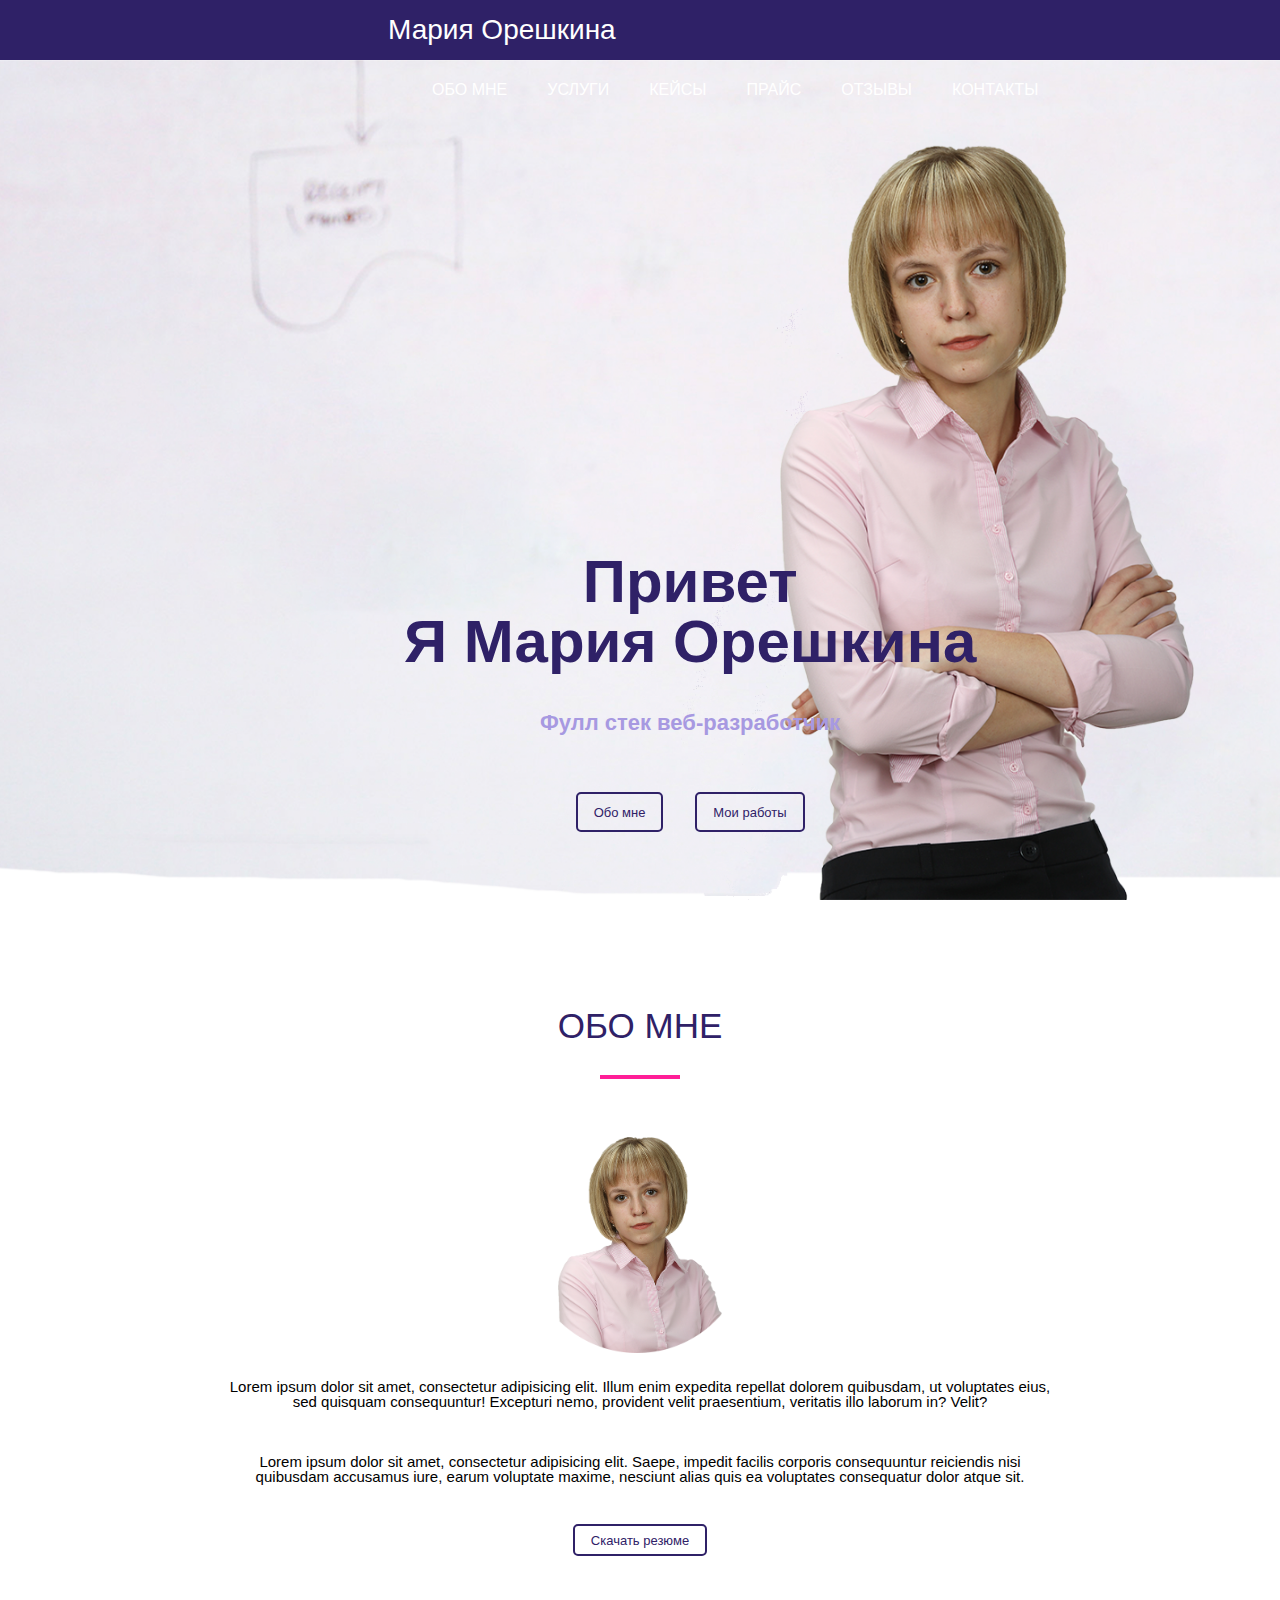
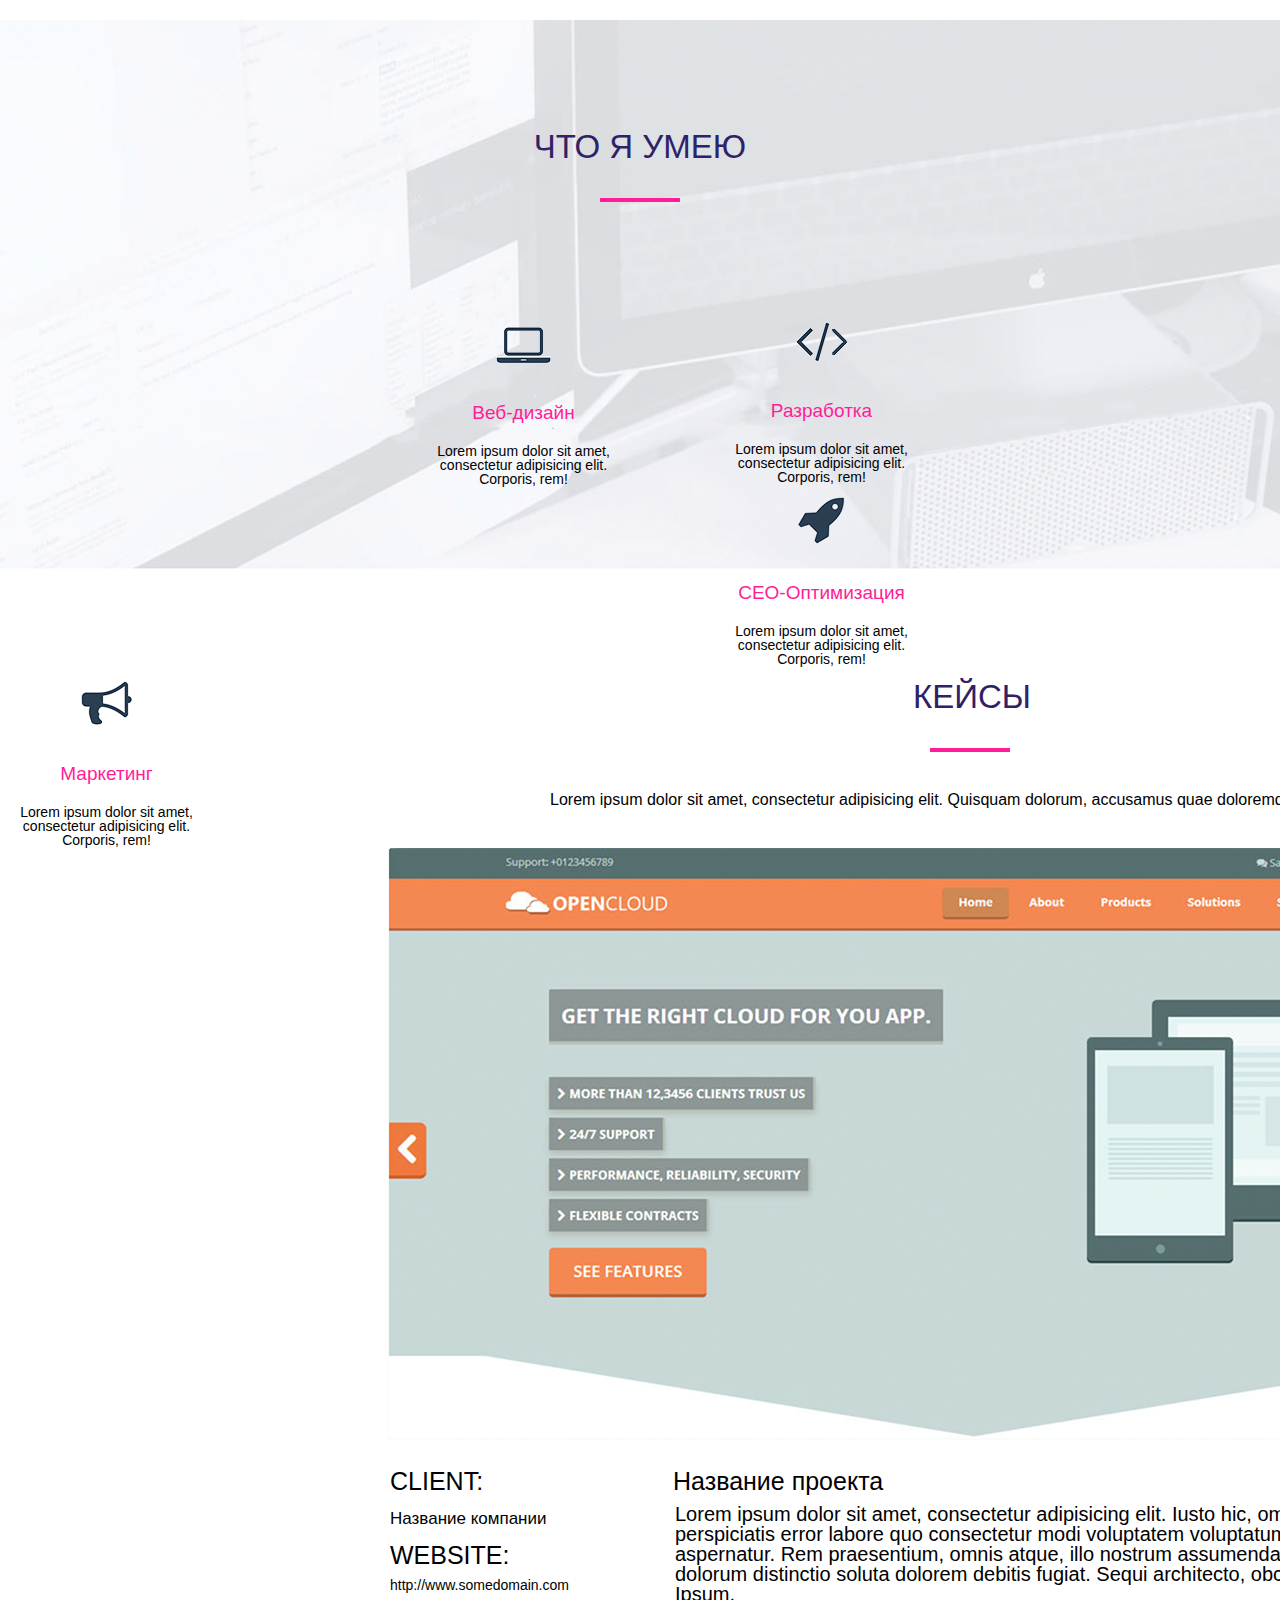
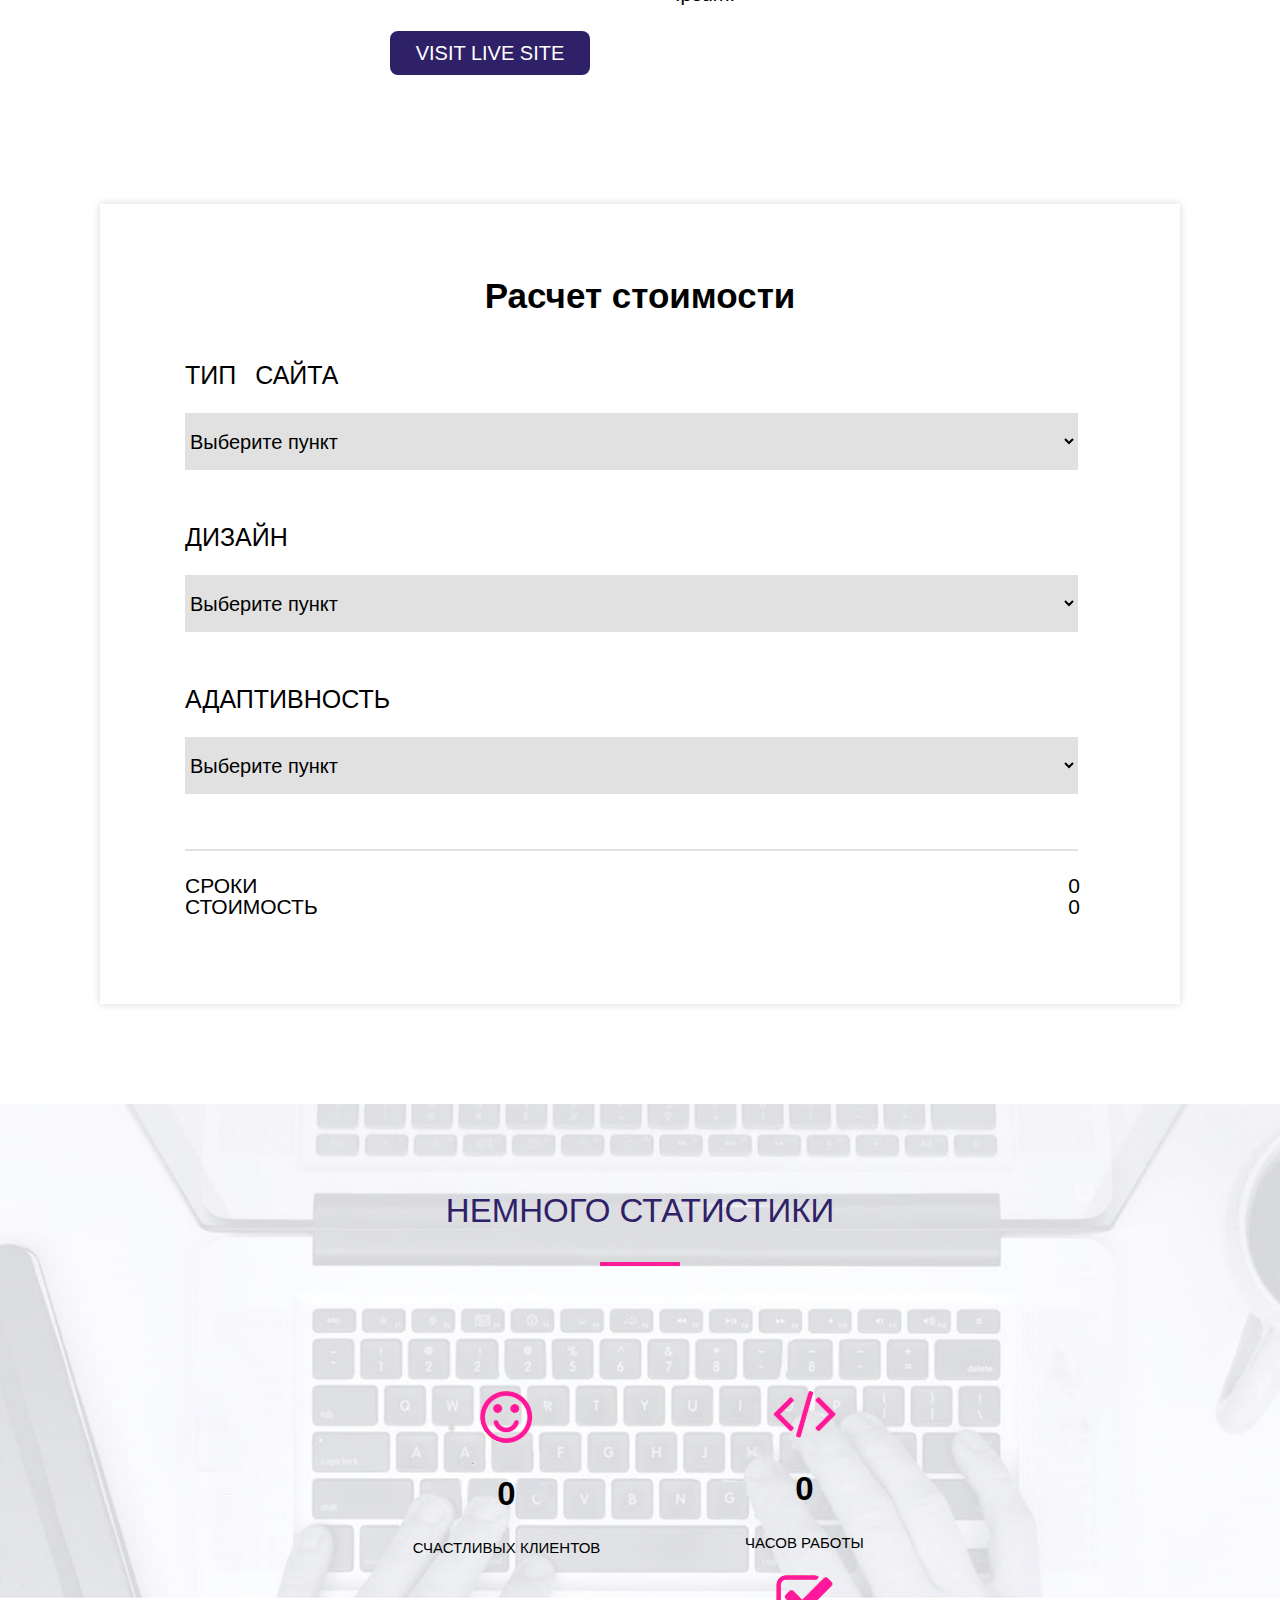
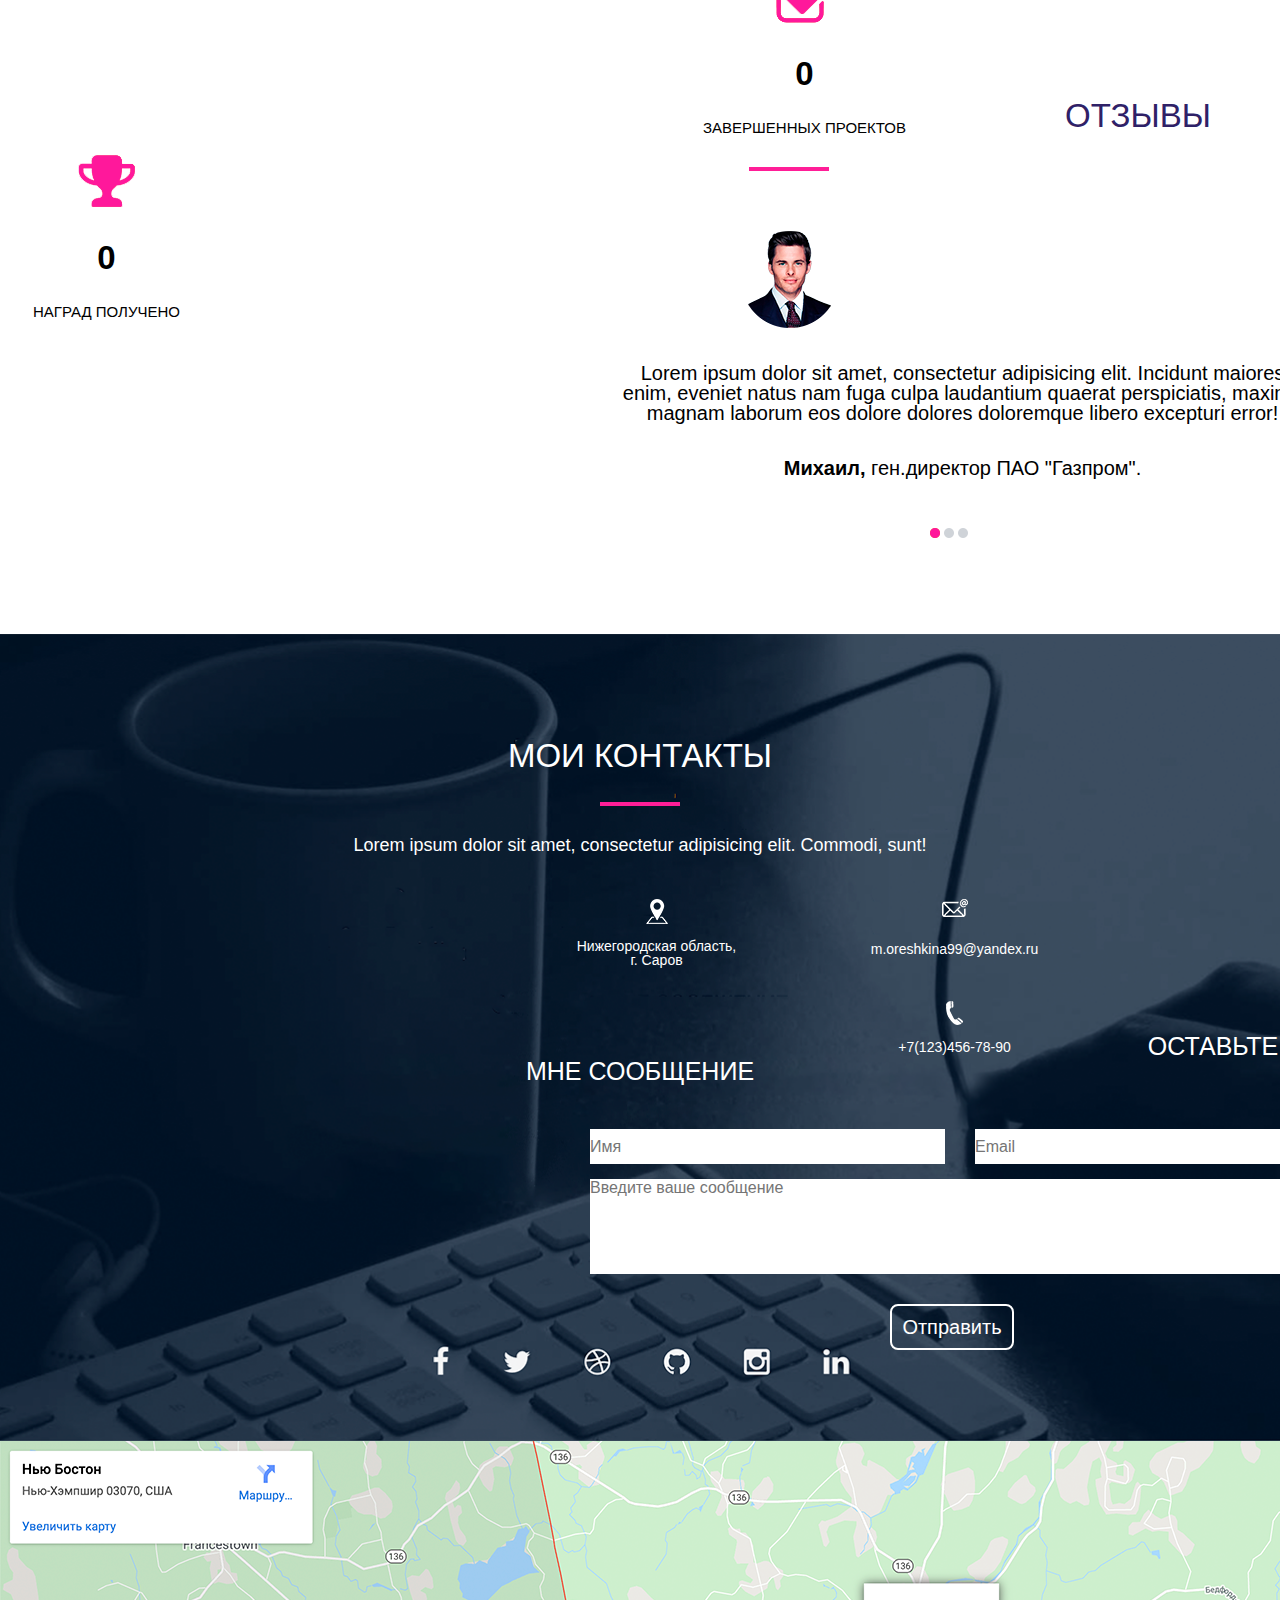
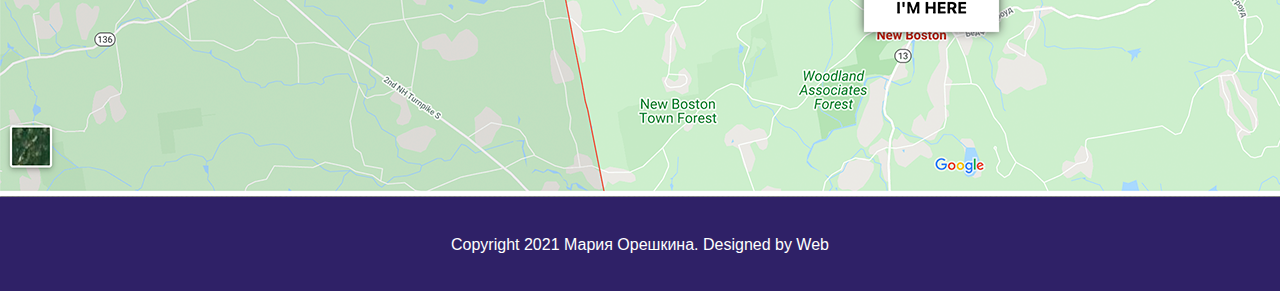
==== src/index.html @ 0e17aa83 "css готовый" ====
<!DOCTYPE html>
<html lang="en">
<head>
    <meta charset="UTF-8">
    <title>Мария Орешкина - Веб-разработчик</title>
    <link rel="stylesheet" href="css/reset.css">
    <link rel="stylesheet" href="css/style.css">
</head>

<body>
  
   <header>
      <nav>
       <div class = "logo">Мария Орешкина</div>
       <div class = "menu">
          <ul>
           <li>Обо мне</li>
           <li>Услуги</li>
           <li>Кейсы</li>
           <li>Прайс</li>
           <li>Отзывы</li>
           <li>Контакты</li>
           </ul></div>
       </nav>
   </header>
   
   <div class = "main"> <div class = "title__container">
       <h1>Привет <br>Я Мария Орешкина</h1>
       <h4>Фулл стек веб-разработчик</h4>
       <input type = "submit" value = "Обо мне">
       <input type = "submit" value = "Мои работы">
   </div></div>
   
   <div class = "about">
       <h2>Обо мне</h2>
       <hr>
       <p class = "about1">Lorem ipsum dolor sit amet, consectetur adipisicing elit. Illum enim expedita repellat dolorem quibusdam, ut voluptates eius,<br> sed quisquam consequuntur! Excepturi nemo, provident velit praesentium, veritatis illo laborum in? Velit?</p>
       
       <p class = "about2">Lorem ipsum dolor sit amet, consectetur adipisicing elit. Saepe, impedit facilis corporis consequuntur reiciendis nisi <br>quibusdam accusamus iure, earum voluptate maxime, nesciunt alias quis ea voluptates consequatur dolor atque sit.</p>
       
       <input type = "submit" value="Скачать резюме">
   </div>
   
   <div class = "skills">
      <h2>Что я умею</h2>
      <hr>
      
      <div class = "web">
          <img src="../src/img/laptop.png" alt="">
          <h4>Веб-дизайн</h4>
          <p>Lorem ipsum dolor sit amet, consectetur adipisicing elit. Corporis, rem!</p>
      </div>
      
      <div  class = "develop">
          <img src="../src/img/znak.png" alt="">
          <h4>Разработка</h4>
          <p>Lorem ipsum dolor sit amet, consectetur adipisicing elit. Corporis, rem!</p>
      </div>
      
      <div class = "CEO">
          <img src="../src/img/raketa.png" alt="">
          <h4>СЕО-Оптимизация</h4>
          <p>Lorem ipsum dolor sit amet, consectetur adipisicing elit. Corporis, rem!</p>
      </div>
      
      <div class = "Market">
          <img src="../src/img/marketing.png" alt="">
          <h4>Маркетинг</h4>
          <p>Lorem ipsum dolor sit amet, consectetur adipisicing elit. Corporis, rem!</p>
      </div>
      
   </div>   

   <div class = "case">
     
      <div class = "case_container">
           <h2>Кейсы</h2>
           <hr>
           <p>Lorem ipsum dolor sit amet, consectetur adipisicing elit. Quisquam dolorum, accusamus quae doloremque ipsum laborum!</p>
           <img src="../src/img/site.png" alt="">
       </div>
       
       <div class = "description_left">
           <h3 id="client">Client:</h3>
           <p id="name_company">Название компании </p>

           <h3 id = "website">Website:</h3>
           <a href="">http://www.somedomain.com</a><br>

           <input type = "submit" value = "VISIT LIVE SITE">
      </div>
          
        <div class = "description_right">
           <h3>Название проекта</h3>
           <p>Lorem ipsum dolor sit amet, consectetur adipisicing elit. Iusto hic, omnis id debitis eveniet perspiciatis error labore quo consectetur modi voluptatem voluptatum animi, at, itaque assumenda aspernatur. Rem praesentium, omnis atque, illo nostrum assumenda nam autem, est perferendis dolorum distinctio soluta dolorem debitis fugiat. Sequi architecto, obcaecati repudiandae tenetur? Ipsum.</p>
       </div>
   </div>


     <div class = "price">
       <h2>Расчет стоимости</h2>
       
       <div>
           <h4 id = "type">Тип сайта</h4>
           <select name = "type_of_site">
               <option value = "Option1">Выберите пункт</option>
               <option value = "Option2">Сайт-визитка</option>
               <option value = "Option3">Корпоративный сайт</option>
               <option value = "Option4">Интернет-магазин</option>
           </select>
       </div>
       
       <div>
           <h4 id = "design">Дизайн</h4>
           <select name = "design">
               <option value = "Option1">Выберите пункт</option>
               <option value = "Option2">Шаблонный</option>
               <option value = "Option3">Уникальный</option>
               <option value = "Option4">WOW-Дизайн</option>
           </select>
       </div>
       
       <div>
           <h4 id = "adapt">Адаптивность</h4>
           <select name = "adaptability">
               <option value = "Option1">Выберите пункт</option>
               <option value = "Option2">Только ПК</option>
               <option value = "Option3">Только мобильный сайт</option>
               <option value = "Option4">ПК + Мобильный</option>
           </select>
       </div>
       
       <hr>
       
       <div class = "price_info">
           <div class = "info">
                <h4>Сроки</h4>
                <h4>Стоимость</h4>
            </div>
            
            <div class = "digit">
                <p>0</p>
                <p>0</p>
            </div>
            
       </div>
   </div>
   
   <div class = "statistics">
       <h2>Немного статистики</h2>
       <hr>
       
       <div class = "num_clients">
            <img src="../src/img/smile.png" alt="">
           <h3>0</h3>
           <p>счастливых клиентов</p>
       </div>
       
       <div>
            <img src="../src/img/braces.png" alt="">
           <h3>0</h3>
           <p>часов работы</p>
       </div>
       
       <div>
            <img src="../src/img/tick.png" alt="">
           <h3>0</h3>
           <p> завершенных проектов</p>
       </div>
       
       <div class = "num_prizes">
            <img src="../src/img/cup.png" alt="">
           <h3>0</h3>
           <p>наград получено</p>
       </div>
   </div>
   
   <div class = "feedback">
      <div class = "feedback_container">
           <h2>Отзывы</h2>
           <hr>
           <img src="../src/img/man.png" alt="">
       </div>
       
       <p id = "feedback_text">Lorem ipsum dolor sit amet, consectetur adipisicing elit. Incidunt maiores enim, eveniet natus nam fuga culpa laudantium quaerat perspiciatis, maxime magnam laborum eos dolore dolores doloremque libero excepturi error! </p>
       
       <p id = "feedback_author"><b>Михаил, </b> ген.директор ПАО "Газпром".</p>
       
       <div class = "points">
           <img src="../src/img/point1.png" alt="">
           <img src="../src/img/point2.png" alt="">
           <img src="../src/img/point2.png" alt="">
       </div>
   </div>
   
   <div class = "my_contact">
      <div class = "contact_container">
           <h2>Мои контакты</h2>
           <hr>
           <p>Lorem ipsum dolor sit amet, consectetur adipisicing elit. Commodi, sunt!</p>
       </div>
       
       <div class = "contact_info">
           <div class = "place">
              <img src="../src/img/here.png" alt="">
               <p>Нижегородская область, <br> г. Саров</p>
           </div>

           <div class = "mail">
               <img src="../src/img/mail.png" alt=""><br>
               <a href="">m.oreshkina99@yandex.ru</a>
           </div>

           <div class = "phone">
              <img src="../src/img/phone.png" alt="">
               <p>+7(123)456-78-90</p>
            </div>
       </div>
       
       <div class = "text_to_me">
           <h4>Оставьте мне сообщение</h4>
           
           <div class = "input_text">
               <input type = "text" id = "input_name" placeholder = "Имя" >
               <input type = "text" id = "input_email" placeholder = "Email" ><br>
               <textarea name = "text" id = "input_sms" placeholder = "Введите ваше сообщение" ></textarea><br>
           </div>
           
           <input type = "submit"  id = "button" value = "Отправить">
       </div>
       
   </div>
   
   <div class = "map">
       <img src="../src/img/map.png" alt="">
   </div>
   
   
   <div class = "footer">
        <p>Copyright 2021 Мария Орешкина. Designed by Web</p>
   </div>
</body>
</html>
---- src/css/style.css ----
body{
    font-family: Arial, sans-serif;
}

nav{
    width: 100%;
    height: 60px;
    background: #2f2167;
}

.logo{
    color: white;
    font-size: 28px;
    line-height: 60px;
    padding-left: 388px;
    float: left;
}

.menu{
    float: left;
    padding-left: 432px;
}

.menu li{
    float: left;
    line-height: 60px;
    color: white;
    margin-right: 40px;
    font-size: 16px;
    text-transform: uppercase;
}

.main{
    width: 100%;
    height: calc(100% - 60px);
    background: url(../img/foto.png) 90% 100%/auto 90% no-repeat, url(../img/background.png) center/cover no-repeat;
}

.title__container{
    float: left;
    margin: 432px 0px 0px  404px;
    color: #2f2167;
    text-align: center;
}

.title__container>h1{
    font-size: 60px;
    font-weight: bold;
}

.title__container>h4{
    margin-top: 40px;
    font-size: 22px;
    color: #a799e1;
    font-weight: bold;
}

.title__container input{
    height: 40px;
    text-align: center;
    border: 2px solid #2f2167;
    background: none;
    border-radius: 5px;
    color:#2f2167;
    font-size: 13px;
    padding: 0px 16px;
    margin: 58px 14px 0px 14px;
    
}

.about{
    height: 720px;
    text-align: center;
    background: url(../img/foto1.png) 50% 47%/auto 30% no-repeat;
}

.about>h2{
    font-size: 35px;
    text-align: center;
    text-transform: uppercase;
    padding: 108px 0px 32px 0px;
    color: #2f2167;
}

.about hr{
    height: 4px;
    border: none;
    background: #ff1e97;
    width: 80px;
    margin: 0px auto 100px;
}

.about1{
    font-size: 15px;
    padding-top: 200px;
}

.about2{
    font-size: 15px;
    padding-top: 45px;
}

.about input{
    margin: 40px;
    height: 32px;
    text-align: center;
    border: 2px solid ;
    background: none;
    border-radius: 5px;
    color:#2f2167;
    font-size: 13px;
    padding: 0px 16px;
}

.skills{
    background: url(../img/background2.png) center/cover no-repeat;
    height: 550px;
    padding-bottom: 96px;
}

.skills h2{
    text-align: center;
    width: 214px;
    font-size: 33px;
    margin: 0px auto 30px;
    padding-top: 110px;
    padding-bottom: 5px;
    text-transform: uppercase;
    color: #2f2167;
}

.skills hr{
    height: 4px;
    border: none;
    background: #ff1e97;
    width: 80px;
    margin: 0 auto 100px;
}

.skills>div{
    float: left;
    width: 213px;
    text-align: center;
    padding-top: 25px;
    margin-right: 85px;
}

.web{
    margin-left: 417px;
}

.develop{
    margin-top: -5px;
}

.CEO{
    margin-top: -12px;
}

.Market{
    margin-top: -10px;
}

.skills>div>h4{
    font-size: 19px;
    color: #ff1e97;
    margin-top: 39px;
}

.skills>div>p{
    font-size: 14px;
    color: #000;
    margin-top: 22px;
}

.case{
    padding-top: 110px;
    padding-bottom: 200px;
    width: 1570px;
}

.case_container h2{
    font-size: 33px;
    color: #2f2167;
    margin: 0px 0px 30px 913px;
    padding-bottom: 5px;
    text-transform: uppercase;
}

.case_container hr{
    height: 4px;
    border: none;
    background: #ff1e97;
    width: 80px;
    margin: 0 0px 40px 930px;
}

.case_container p{
    margin: 0 0px 40px 550px;
    font-size: 16px;
    margin-bottom: 40px;
}

.case_container img{
    margin-bottom: 40px;
}

.description_left{
    width: 200px;
    float: left;
    margin-right: 82px;
    margin-left: 390px;
    margin-top: -250px;
}

.description_left h3{
    font-size: 25px;
    text-transform: uppercase;
}

.description_left p{
    font-size: 17px;
    margin: 16px 0px;
}

.description_left input{
    margin-top: 25px;
    display: block;
    width: 100%;
    background: #2f2167;
    height: 44px;
    line-height: 44px;
    text-align: center;
    color: white;
    font-size: 20px;
    border-radius: 8px;
}

.description_left a{
    display: block;
    margin-top: 10px;
}

.description_right h3{
    font-size: 25px;
    margin-bottom: 10px;
    margin-top: -250px;
    margin-left: 673px;
}

.description_right p{
    font-size: 20px;
    margin-left: 675px;
}

.price{
    width: 1080px;
    height: 800px;
    padding-top: 74px;
    -webkit-box-shadow: 0px 0px 0px 0px rgba(34, 60, 80, 0.2);
    -moz-box-shadow: 0px 0px 8px 0px rgba(34, 60, 80, 0.2);
    box-shadow: 0px 0px 8px 0px rgba(34, 60, 80, 0.2);
    margin: 0 auto;
}

.price h2{
    text-align: center;
    font-size: 35px;
    margin: 0 auto 50px;
    font-weight: 700;
}

.price div{
    margin-left: 85px;
    font-size: 25px;
    text-transform: uppercase;
    margin-bottom: 15px;
}

.price > div > h4{
    font-weight: 500;
    word-spacing: 12px;
}

.price div > select{
    width: 893px;
    border: 1px solid #e1e1e1;
    background: #e1e1e1;
    height: 57px;
    text-align: left;
    margin-top: 25px;
    margin-bottom: 40px;
    font-size: 20px;
}

.price hr{
    height: 2px;
    border: none;
    background: #e1e1e1;
    width: 893px;
    margin: 0px 0px 24px 85px;
}

.price_info>div{
    float: left;
}

.price_info .info{
    margin-left: 0px;
    font-size: 21px;
}

.price_info .digit{
    float: right;
    margin-right: 100px;
    font-size: 21px;
}

.statistics{
    margin-top: 100px;
    background: url(../img/background_stat.png) center/cover no-repeat;
    padding-bottom: 96px;
    height: 495px;
}

.statistics h2{
    text-align: center;
    color: #2f2167;
    font-size: 33px;
    padding-top: 90px;
    padding-bottom: 35px;
    text-transform: uppercase;
}

.statistics hr{
    height: 4px;
    border: none;
    background: #ff1e97;
    width: 80px;
    margin: 0 auto 100px;
}

.statistics>div{
    float: left;
    width: 213px;
    text-align: center;
    padding-top: 25px;
    margin-right: 85px;
}

.num_clients{
    margin-left: 400px;
}

.num_prizes{
    margin-top: -5px;
}

.statistics>div>h3{
    padding-top: 34px;
    font-size: 33px;
    font-weight: 700;
    padding-bottom: 30px; 
}

.statistics>div>p{
    font-size: 15px;
    text-transform: uppercase;
}

.feedback{
    padding-top: 100px;
}

.feedback_container{
    text-align: center;
}

.feedback_container h2{
    font-size: 33px;
    color: #2f2167;
    text-transform: uppercase;
    padding-bottom: 35px;
}

.feedback_container hr{
    height: 4px;
    border: none;
    background: #ff1e97;
    width: 80px;
    margin: 0px auto 60px;
}

.feedback p{
    padding-top: 35px;
    text-align: center;
    font-size: 20px;
    width: 695px;
    margin-left: 615px;
}

.points{
    padding-top: 50px;
    margin-left: 930px;
}

.my_contact{
    margin-top: 92px;
    height: 807px;
    background: url(../img/background3.png) center/cover no-repeat;
}

.contact_container{
    text-align: center;
}

.contact_container h2{
    font-size: 33px;
    text-transform: uppercase;
    color: #fff;
    padding-top: 105px;
    padding-bottom: 30px;
}

.contact_container hr{
    height: 4px;
    border: none;
    background: #ff1e97;
    width: 80px;
    margin: 0px auto 30px;
}

.contact_container p{
    color: #fff;
    font-size: 18px;
}

.contact_info>div{
    padding-top: 45px;
    float: left;
    width: 213px;
    text-align: center;
    padding-top: 45px;
    margin-right: 85px;
}

.contact_info p{
    color: #fff;
}

.contact_info a{
    color: #fff;
}

.place{
    margin-left: 550px;
}

.contact_info img{
    margin-bottom: 15px;
}

.mail a{
    display: block;
    margin-top: 10px;
}

.text_to_me h4{
    margin-top: 180px;
    color: #fff;
    font-size: 25px;
    text-align: center;
    font-weight: 500;
    text-transform: uppercase;
}

.input_text{
    display: block;
    float: left;
    margin-top: 45px;
    margin-left: 590px;
}

#input_name{
    display: block;
    float: left;
    width: 355px;
    margin-right: 30px;
    height: 35px;
    font-size: 16px;
    margin-bottom: 15px;
}

#input_email{
    display: block;
    float: left;
    width: 355px;
    height: 35px;
    font-size: 16px;
    margin-bottom: 15px;
}

#input_sms{
    display: block;
    height: 95px;
    width: 740px;
    font-size: 16px;
}

#button{
    display: block;
    background: none;
    color: white;
    border: 2px solid white;
    height: 46px;
    width: 124px;
    border-radius: 8px;
    font-size: 20px;
    margin-top: 220px;
    margin-left: 890px;
}

.footer{
    background: #2f2167;
    height: 94px;
}

.footer p{
    color: #fff;
    text-align: center;
    font-size: 16px;
    padding-top: 40px;
}
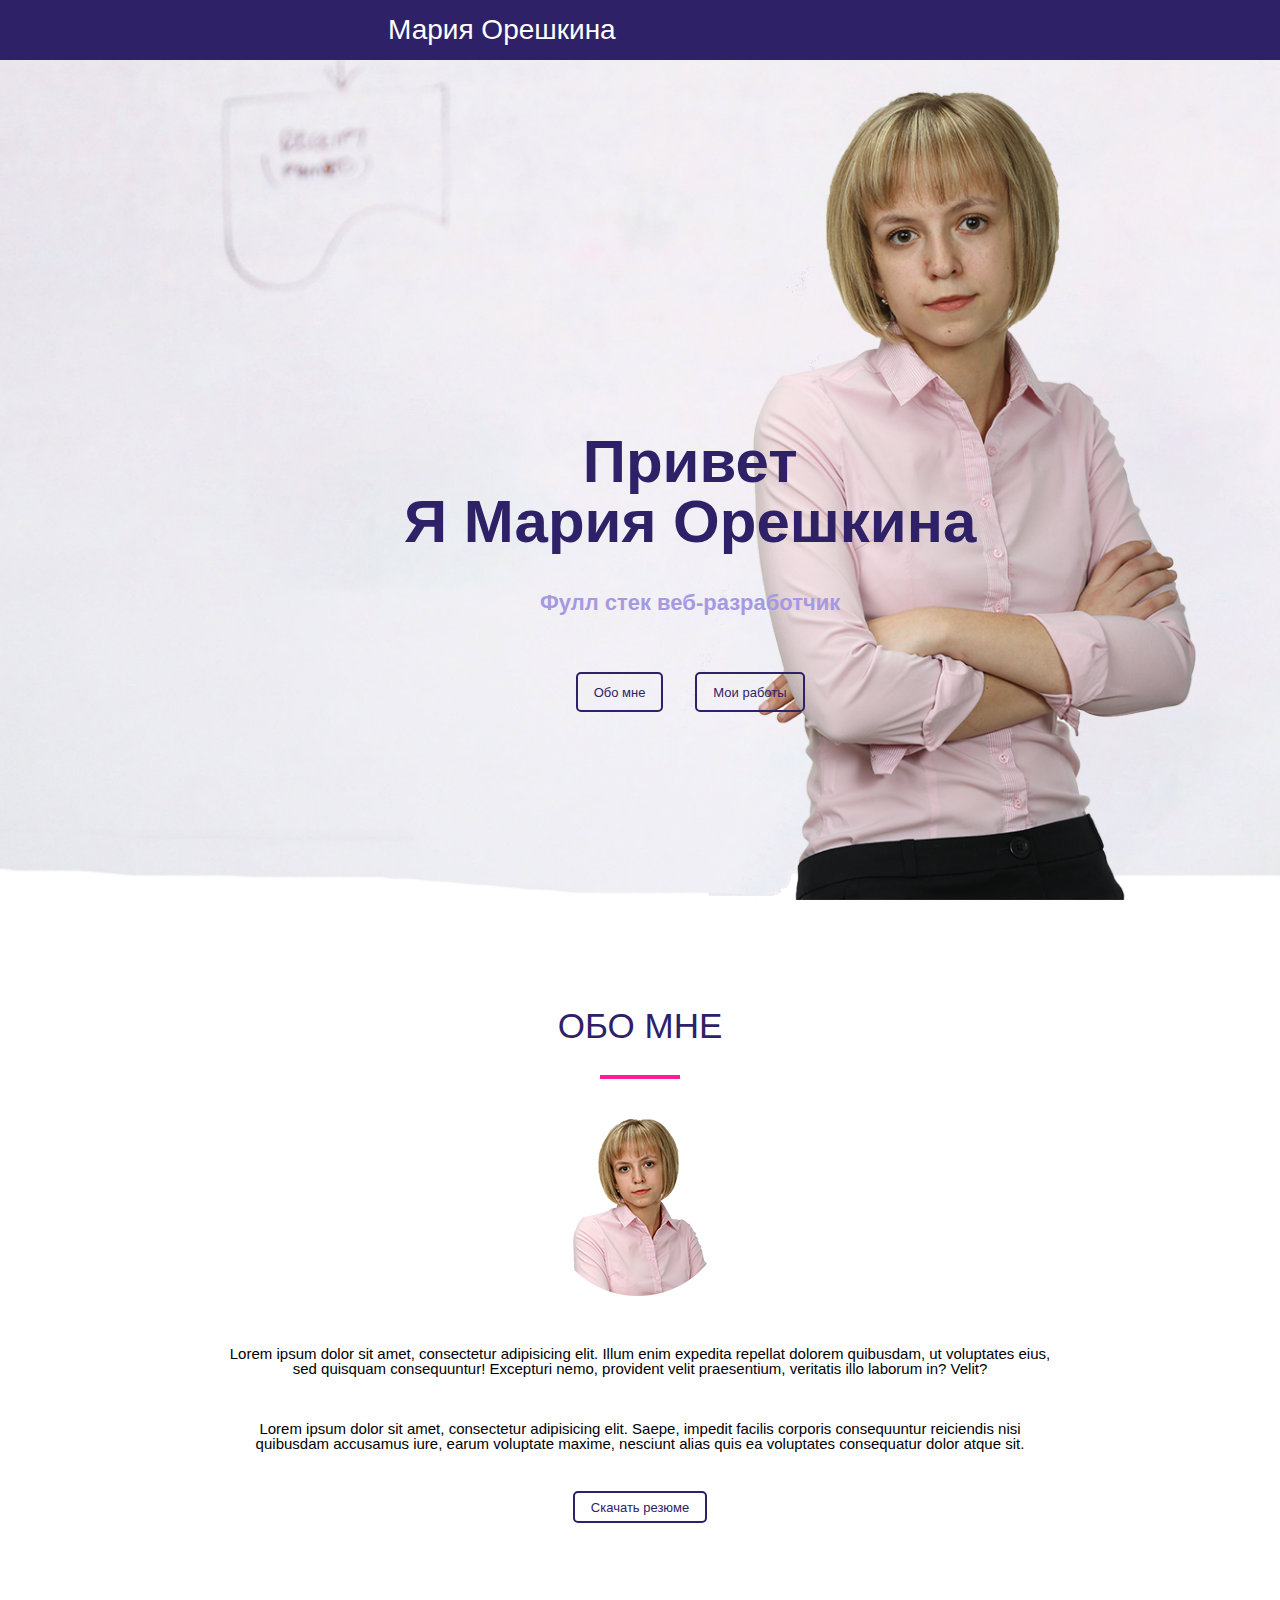
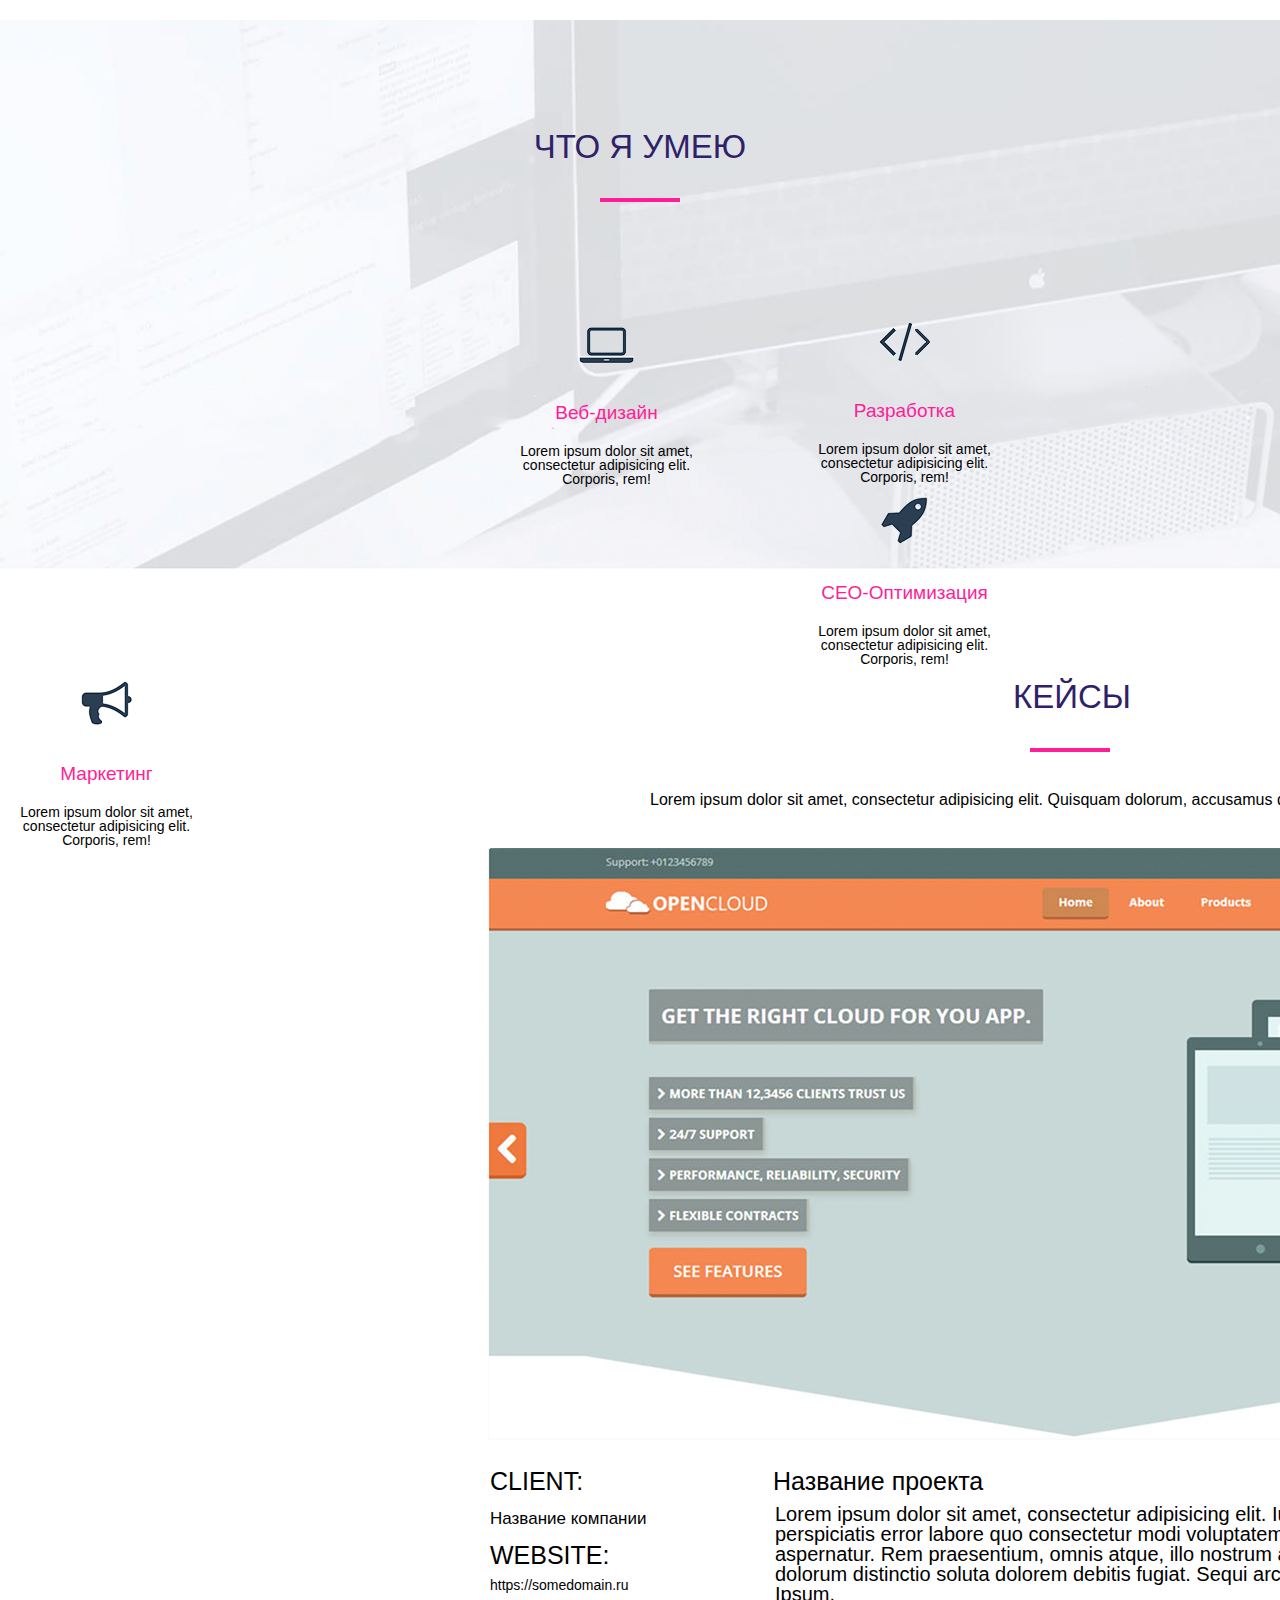
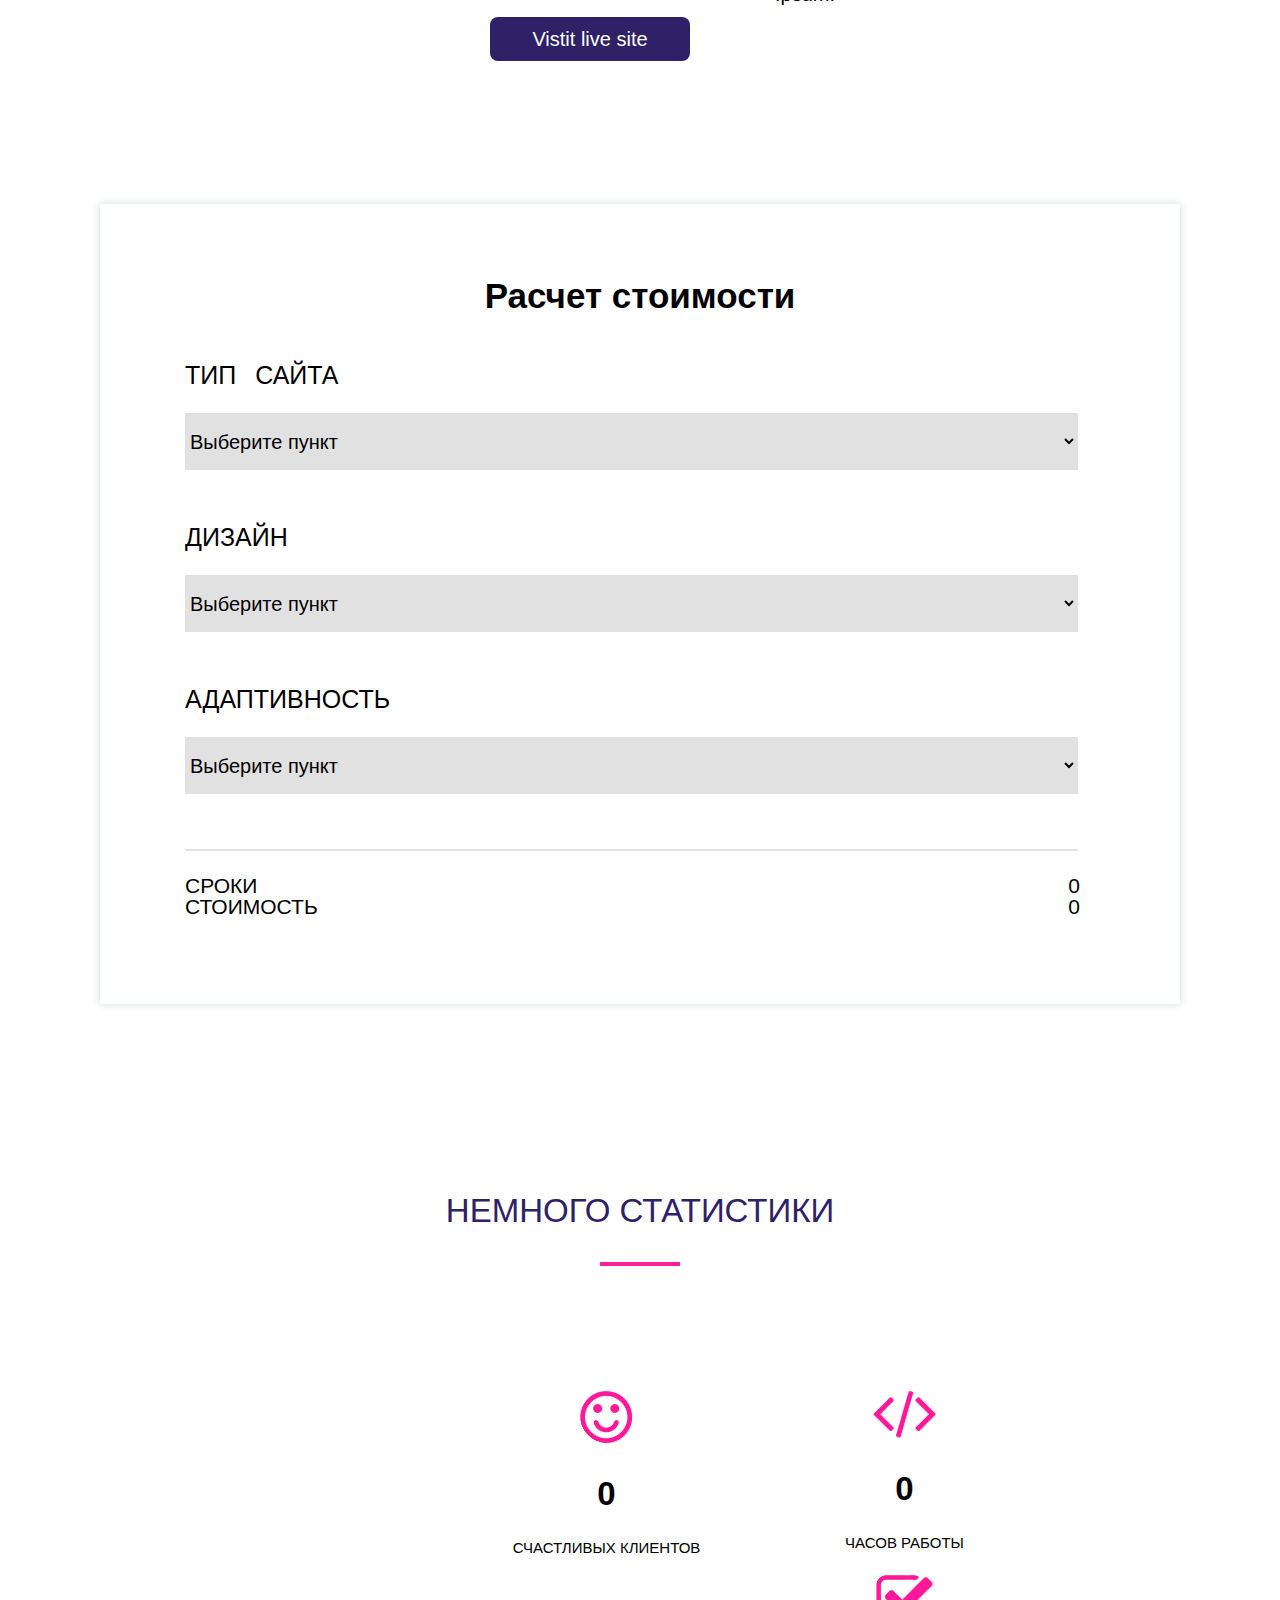
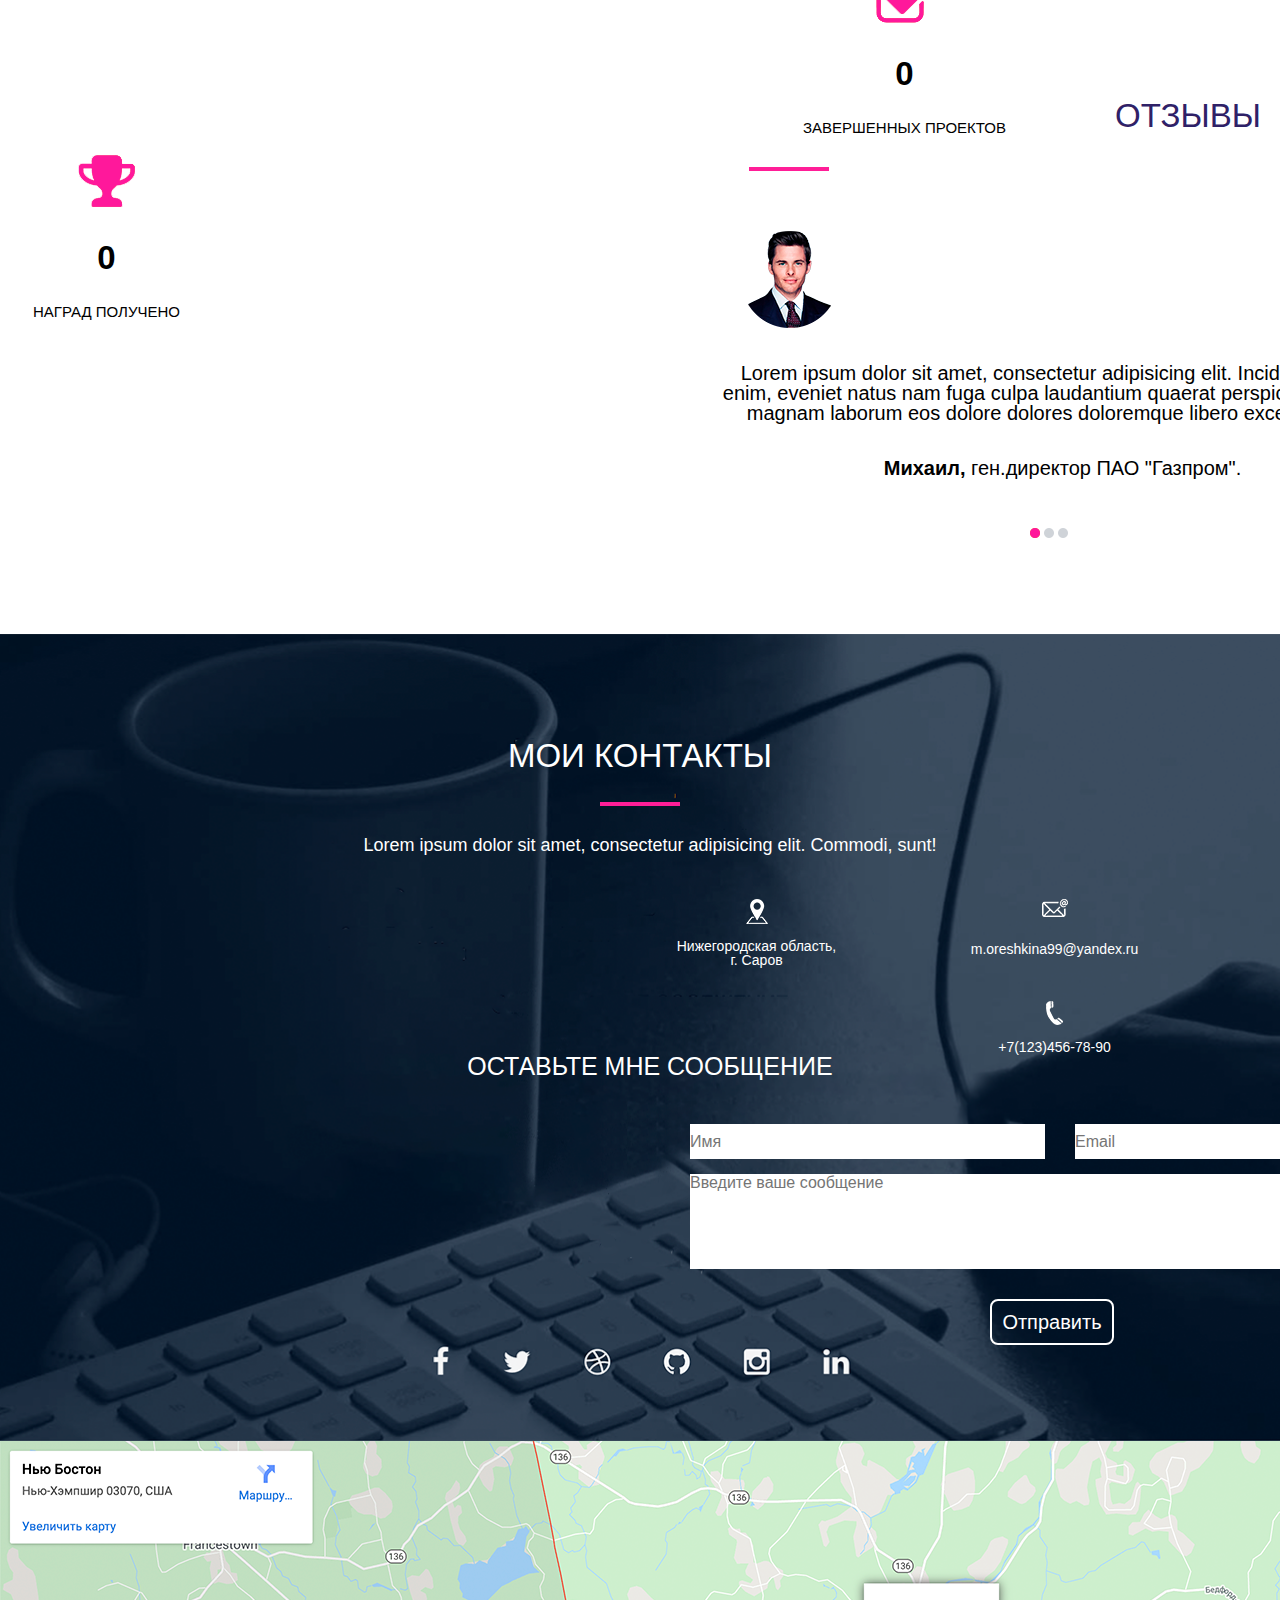
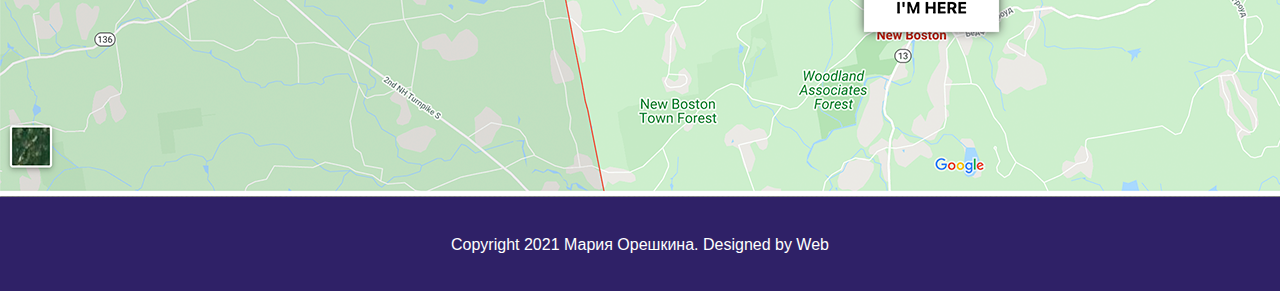
==== commit c71d1a30: "+анимация, +анимированный загрузчик" ====
--- a/src/index.html
+++ b/src/index.html
@@ -3,6 +3,7 @@
 <head>
     <meta charset="UTF-8">
     <title>Мария Орешкина - Веб-разработчик</title>
+    <link rel="stylesheet" href="css/animate.css">
     <link rel="stylesheet" href="css/reset.css">
     <link rel="stylesheet" href="css/style.css">
 </head>
@@ -14,230 +15,234 @@
        <div class = "logo">Мария Орешкина</div>
        <div class = "menu">
           <ul>
-           <li>Обо мне</li>
-           <li>Услуги</li>
-           <li>Кейсы</li>
-           <li>Прайс</li>
-           <li>Отзывы</li>
-           <li>Контакты</li>
+           <li><a href="#">Обо мне</a></li>
+           <li><a href="#">Услуги</a></li>
+           <li><a href="#">Кейсы</a></li>
+           <li><a href="#">Прайс</a></li>
+           <li><a href="#">Отзывы</a></li>
+           <li><a href="#">Контакты</a></li>
            </ul></div>
        </nav>
    </header>
    
-   <div class = "main"> <div class = "title__container">
-       <h1>Привет <br>Я Мария Орешкина</h1>
-       <h4>Фулл стек веб-разработчик</h4>
-       <input type = "submit" value = "Обо мне">
-       <input type = "submit" value = "Мои работы">
-   </div></div>
-   
-   <div class = "about">
-       <h2>Обо мне</h2>
-       <hr>
-       <p class = "about1">Lorem ipsum dolor sit amet, consectetur adipisicing elit. Illum enim expedita repellat dolorem quibusdam, ut voluptates eius,<br> sed quisquam consequuntur! Excepturi nemo, provident velit praesentium, veritatis illo laborum in? Velit?</p>
-       
-       <p class = "about2">Lorem ipsum dolor sit amet, consectetur adipisicing elit. Saepe, impedit facilis corporis consequuntur reiciendis nisi <br>quibusdam accusamus iure, earum voluptate maxime, nesciunt alias quis ea voluptates consequatur dolor atque sit.</p>
-       
-       <input type = "submit" value="Скачать резюме">
-   </div>
-   
-   <div class = "skills">
-      <h2>Что я умею</h2>
-      <hr>
-      
-      <div class = "web">
-          <img src="../src/img/laptop.png" alt="">
-          <h4>Веб-дизайн</h4>
-          <p>Lorem ipsum dolor sit amet, consectetur adipisicing elit. Corporis, rem!</p>
-      </div>
-      
-      <div  class = "develop">
-          <img src="../src/img/znak.png" alt="">
-          <h4>Разработка</h4>
-          <p>Lorem ipsum dolor sit amet, consectetur adipisicing elit. Corporis, rem!</p>
-      </div>
-      
-      <div class = "CEO">
-          <img src="../src/img/raketa.png" alt="">
-          <h4>СЕО-Оптимизация</h4>
-          <p>Lorem ipsum dolor sit amet, consectetur adipisicing elit. Corporis, rem!</p>
-      </div>
-      
-      <div class = "Market">
-          <img src="../src/img/marketing.png" alt="">
-          <h4>Маркетинг</h4>
-          <p>Lorem ipsum dolor sit amet, consectetur adipisicing elit. Corporis, rem!</p>
-      </div>
-      
-   </div>   
-
-   <div class = "case">
-     
-      <div class = "case_container">
-           <h2>Кейсы</h2>
+   <main>
+       <section class = "main"> 
+          <div class = "title__container">
+               <h1>Привет <br>Я Мария Орешкина</h1>
+               <h4>Фулл стек веб-разработчик</h4>
+               <input type = "button" value = "Обо мне">
+               <input type = "button" value = "Мои работы">
+          </div>
+       </section>
+
+       <section class = "about">
+           <h2>Обо мне</h2>
            <hr>
-           <p>Lorem ipsum dolor sit amet, consectetur adipisicing elit. Quisquam dolorum, accusamus quae doloremque ipsum laborum!</p>
-           <img src="../src/img/site.png" alt="">
+           <img src="../src/img/foto1.png" alt="">
+           <p class = "about1">Lorem ipsum dolor sit amet, consectetur adipisicing elit. Illum enim expedita repellat dolorem quibusdam, ut voluptates eius,<br> sed quisquam consequuntur! Excepturi nemo, provident velit praesentium, veritatis illo laborum in? Velit?</p>
+
+           <p class = "about2">Lorem ipsum dolor sit amet, consectetur adipisicing elit. Saepe, impedit facilis corporis consequuntur reiciendis nisi <br>quibusdam accusamus iure, earum voluptate maxime, nesciunt alias quis ea voluptates consequatur dolor atque sit.</p>
+
+           <input type = "submit" value="Скачать резюме">
+       </section>
+
+       <section class = "skills">
+          <h2>Что я умею</h2>
+          <hr>
+
+          <div class = "web">
+              <img src="../src/img/laptop.png" alt="">
+              <h4>Веб-дизайн</h4>
+              <p>Lorem ipsum dolor sit amet, consectetur adipisicing elit. Corporis, rem!</p>
+          </div>
+
+          <div  class = "develop">
+              <img src="../src/img/znak.png" alt="">
+              <h4>Разработка</h4>
+              <p>Lorem ipsum dolor sit amet, consectetur adipisicing elit. Corporis, rem!</p>
+          </div>
+
+          <div class = "CEO">
+              <img src="../src/img/raketa.png" alt="">
+              <h4>СЕО-Оптимизация</h4>
+              <p>Lorem ipsum dolor sit amet, consectetur adipisicing elit. Corporis, rem!</p>
+          </div>
+
+          <div class = "Market">
+              <img src="../src/img/marketing.png" alt="">
+              <h4>Маркетинг</h4>
+              <p>Lorem ipsum dolor sit amet, consectetur adipisicing elit. Corporis, rem!</p>
+          </div>
+
+       </section>   
+
+       <section class = "case">
+
+          <div class = "case_container">
+               <h2>Кейсы</h2>
+               <hr>
+               <p>Lorem ipsum dolor sit amet, consectetur adipisicing elit. Quisquam dolorum, accusamus quae doloremque ipsum laborum!</p>
+               <img src="../src/img/site.png" alt="">
+           </div>
+
+           <div class = "description_left">
+               <h3 id="client">Client:</h3>
+               <p id="name_company">Название компании </p>
+
+               <h3 id = "website">Website:</h3>
+               <a href="#">https://somedomain.ru</a>
+
+               <input type = "button" value = "Vistit live site">
+          </div>
+
+            <div class = "description_right">
+               <h3>Название проекта</h3>
+               <p>Lorem ipsum dolor sit amet, consectetur adipisicing elit. Iusto hic, omnis id debitis eveniet perspiciatis error labore quo consectetur modi voluptatem voluptatum animi, at, itaque assumenda aspernatur. Rem praesentium, omnis atque, illo nostrum assumenda nam autem, est perferendis dolorum distinctio soluta dolorem debitis fugiat. Sequi architecto, obcaecati repudiandae tenetur? Ipsum.</p>
+           </div>
+       </section>
+
+
+         <section class = "price">
+           <h2>Расчет стоимости</h2>
+
+           <div>
+               <h4 id = "type">Тип сайта</h4>
+               <select name = "type_of_site">
+                   <option value = "Option1">Выберите пункт</option>
+                   <option value = "Option2">Сайт-визитка</option>
+                   <option value = "Option3">Корпоративный сайт</option>
+                   <option value = "Option4">Интернет-магазин</option>
+               </select>
+           </div>
+
+           <div>
+               <h4 id = "design">Дизайн</h4>
+               <select name = "design">
+                   <option value = "Option1">Выберите пункт</option>
+                   <option value = "Option2">Шаблонный</option>
+                   <option value = "Option3">Уникальный</option>
+                   <option value = "Option4">WOW-Дизайн</option>
+               </select>
+           </div>
+
+           <div>
+               <h4 id = "adapt">Адаптивность</h4>
+               <select name = "adaptability">
+                   <option value = "Option1">Выберите пункт</option>
+                   <option value = "Option2">Только ПК</option>
+                   <option value = "Option3">Только мобильный сайт</option>
+                   <option value = "Option4">ПК + Мобильный</option>
+               </select>
+           </div>
+
+           <hr>
+
+           <div class = "price_info">
+               <div class = "info">
+                    <h4>Сроки</h4>
+                    <h4>Стоимость</h4>
+                </div>
+
+                <div class = "digit">
+                    <p>0</p>
+                    <p>0</p>
+                </div>
+
+           </div>
+       </section>
+
+       <section class = "statistics">
+           <h2>Немного статистики</h2>
+           <hr>
+
+           <div class = "num_clients">
+                <img src="../src/img/smile.png" alt="">
+               <h3>0</h3>
+               <p>счастливых клиентов</p>
+           </div>
+
+           <div>
+                <img src="../src/img/braces.png" alt="">
+               <h3>0</h3>
+               <p>часов работы</p>
+           </div>
+
+           <div>
+                <img src="../src/img/tick.png" alt="">
+               <h3>0</h3>
+               <p> завершенных проектов</p>
+           </div>
+
+           <div class = "num_prizes">
+                <img src="../src/img/cup.png" alt="">
+               <h3>0</h3>
+               <p>наград получено</p>
+           </div>
+       </section>
+
+       <section class = "feedback">
+          <div class = "feedback_container">
+               <h2>Отзывы</h2>
+               <hr>
+               <img src="../src/img/man.png" alt="">
+           </div>
+
+           <p id = "feedback_text">Lorem ipsum dolor sit amet, consectetur adipisicing elit. Incidunt maiores enim, eveniet natus nam fuga culpa laudantium quaerat perspiciatis, maxime magnam laborum eos dolore dolores doloremque libero excepturi error! </p>
+
+           <p id = "feedback_author"><b>Михаил, </b> ген.директор ПАО "Газпром".</p>
+
+           <div class = "points">
+               <img src="../src/img/point1.png" alt="">
+               <img src="../src/img/point2.png" alt="">
+               <img src="../src/img/point2.png" alt="">
+           </div>
+       </section>
+
+       <section class = "my_contact">
+          <div class = "contact_container">
+               <h2>Мои контакты</h2>
+               <hr>
+               <p>Lorem ipsum dolor sit amet, consectetur adipisicing elit. Commodi, sunt!</p>
+           </div>
+
+           <div class = "contact_info">
+               <div class = "place">
+                  <img src="../src/img/here.png" alt="">
+                   <p>Нижегородская область, <br> г. Саров</p>
+               </div>
+
+               <div class = "mail">
+                   <img src="../src/img/mail.png" alt=""><br>
+                   <a href="">m.oreshkina99@yandex.ru</a>
+               </div>
+
+               <div class = "phone">
+                  <img src="../src/img/phone.png" alt="">
+                   <p>+7(123)456-78-90</p>
+                </div>
+           </div>
+
+           <div class = "text_to_me">
+               <h4>Оставьте мне сообщение</h4>
+
+               <div class = "input_text">
+                   <input type = "text" id = "input_name" placeholder = "Имя" >
+                   <input type = "text" id = "input_email" placeholder = "Email" ><br>
+                   <textarea name = "text" id = "input_sms" placeholder = "Введите ваше сообщение" ></textarea><br>
+               </div>
+
+               <input type = "button"  id = "button" value = "Отправить">
+           </div>
+       </section>
+
+       <div class = "map">
+           <img src="../src/img/map.png" alt="">
        </div>
-       
-       <div class = "description_left">
-           <h3 id="client">Client:</h3>
-           <p id="name_company">Название компании </p>
-
-           <h3 id = "website">Website:</h3>
-           <a href="">http://www.somedomain.com</a><br>
-
-           <input type = "submit" value = "VISIT LIVE SITE">
-      </div>
-          
-        <div class = "description_right">
-           <h3>Название проекта</h3>
-           <p>Lorem ipsum dolor sit amet, consectetur adipisicing elit. Iusto hic, omnis id debitis eveniet perspiciatis error labore quo consectetur modi voluptatem voluptatum animi, at, itaque assumenda aspernatur. Rem praesentium, omnis atque, illo nostrum assumenda nam autem, est perferendis dolorum distinctio soluta dolorem debitis fugiat. Sequi architecto, obcaecati repudiandae tenetur? Ipsum.</p>
-       </div>
-   </div>
-
-
-     <div class = "price">
-       <h2>Расчет стоимости</h2>
-       
-       <div>
-           <h4 id = "type">Тип сайта</h4>
-           <select name = "type_of_site">
-               <option value = "Option1">Выберите пункт</option>
-               <option value = "Option2">Сайт-визитка</option>
-               <option value = "Option3">Корпоративный сайт</option>
-               <option value = "Option4">Интернет-магазин</option>
-           </select>
-       </div>
-       
-       <div>
-           <h4 id = "design">Дизайн</h4>
-           <select name = "design">
-               <option value = "Option1">Выберите пункт</option>
-               <option value = "Option2">Шаблонный</option>
-               <option value = "Option3">Уникальный</option>
-               <option value = "Option4">WOW-Дизайн</option>
-           </select>
-       </div>
-       
-       <div>
-           <h4 id = "adapt">Адаптивность</h4>
-           <select name = "adaptability">
-               <option value = "Option1">Выберите пункт</option>
-               <option value = "Option2">Только ПК</option>
-               <option value = "Option3">Только мобильный сайт</option>
-               <option value = "Option4">ПК + Мобильный</option>
-           </select>
-       </div>
-       
-       <hr>
-       
-       <div class = "price_info">
-           <div class = "info">
-                <h4>Сроки</h4>
-                <h4>Стоимость</h4>
-            </div>
-            
-            <div class = "digit">
-                <p>0</p>
-                <p>0</p>
-            </div>
-            
-       </div>
-   </div>
-   
-   <div class = "statistics">
-       <h2>Немного статистики</h2>
-       <hr>
-       
-       <div class = "num_clients">
-            <img src="../src/img/smile.png" alt="">
-           <h3>0</h3>
-           <p>счастливых клиентов</p>
-       </div>
-       
-       <div>
-            <img src="../src/img/braces.png" alt="">
-           <h3>0</h3>
-           <p>часов работы</p>
-       </div>
-       
-       <div>
-            <img src="../src/img/tick.png" alt="">
-           <h3>0</h3>
-           <p> завершенных проектов</p>
-       </div>
-       
-       <div class = "num_prizes">
-            <img src="../src/img/cup.png" alt="">
-           <h3>0</h3>
-           <p>наград получено</p>
-       </div>
-   </div>
-   
-   <div class = "feedback">
-      <div class = "feedback_container">
-           <h2>Отзывы</h2>
-           <hr>
-           <img src="../src/img/man.png" alt="">
-       </div>
-       
-       <p id = "feedback_text">Lorem ipsum dolor sit amet, consectetur adipisicing elit. Incidunt maiores enim, eveniet natus nam fuga culpa laudantium quaerat perspiciatis, maxime magnam laborum eos dolore dolores doloremque libero excepturi error! </p>
-       
-       <p id = "feedback_author"><b>Михаил, </b> ген.директор ПАО "Газпром".</p>
-       
-       <div class = "points">
-           <img src="../src/img/point1.png" alt="">
-           <img src="../src/img/point2.png" alt="">
-           <img src="../src/img/point2.png" alt="">
-       </div>
-   </div>
-   
-   <div class = "my_contact">
-      <div class = "contact_container">
-           <h2>Мои контакты</h2>
-           <hr>
-           <p>Lorem ipsum dolor sit amet, consectetur adipisicing elit. Commodi, sunt!</p>
-       </div>
-       
-       <div class = "contact_info">
-           <div class = "place">
-              <img src="../src/img/here.png" alt="">
-               <p>Нижегородская область, <br> г. Саров</p>
-           </div>
-
-           <div class = "mail">
-               <img src="../src/img/mail.png" alt=""><br>
-               <a href="">m.oreshkina99@yandex.ru</a>
-           </div>
-
-           <div class = "phone">
-              <img src="../src/img/phone.png" alt="">
-               <p>+7(123)456-78-90</p>
-            </div>
-       </div>
-       
-       <div class = "text_to_me">
-           <h4>Оставьте мне сообщение</h4>
-           
-           <div class = "input_text">
-               <input type = "text" id = "input_name" placeholder = "Имя" >
-               <input type = "text" id = "input_email" placeholder = "Email" ><br>
-               <textarea name = "text" id = "input_sms" placeholder = "Введите ваше сообщение" ></textarea><br>
-           </div>
-           
-           <input type = "submit"  id = "button" value = "Отправить">
-       </div>
-       
-   </div>
-   
-   <div class = "map">
-       <img src="../src/img/map.png" alt="">
-   </div>
    
    
-   <div class = "footer">
+   <footer>
         <p>Copyright 2021 Мария Орешкина. Designed by Web</p>
-   </div>
+   </footer>
+   </main>
 </body>
 </html>--- a/src/css/style.css
+++ b/src/css/style.css
@@ -6,6 +6,8 @@
     width: 100%;
     height: 60px;
     background: #2f2167;
+    position: fixed;
+    z-index: 1;
 }
 
 .logo{
@@ -14,6 +16,14 @@
     line-height: 60px;
     padding-left: 388px;
     float: left;
+    -webkit-animation: coming_logo 2s backwards;
+    -o-animation: coming_logo 2s backwards;
+    animation: coming_logo 2s backwards;
+}
+
+main{
+    width: 100%;
+    height: 100%;
 }
 
 .menu{
@@ -28,11 +38,31 @@
     margin-right: 40px;
     font-size: 16px;
     text-transform: uppercase;
+    transform: scale(1);
+    -webkit-animation: coming_menu 2s forwards;
+    -o-animation: coming_menu 2s forwards;
+    animation: coming_menu 2s forwards;
+    opacity: 0;
+}
+
+.menu li a{
+    transition: all 0.1s;
+    color: #fff;
+}
+
+.menu li a:visited{
+    color: #fff;
+}
+
+.menu li a:hover{
+    color: #ff1e97;
+    display: inline-block;
+    transform: scale(1.2);
 }
 
 .main{
     width: 100%;
-    height: calc(100% - 60px);
+    height: 100%;
     background: url(../img/foto.png) 90% 100%/auto 90% no-repeat, url(../img/background.png) center/cover no-repeat;
 }
 
@@ -41,6 +71,10 @@
     margin: 432px 0px 0px  404px;
     color: #2f2167;
     text-align: center;
+    -webkit-animation: hello 1s backwards;
+    -o-animation: hello 1s backwards;
+    animation: hello 1s backwards;
+    animation-delay: 2.2s;
 }
 
 .title__container>h1{
@@ -65,13 +99,70 @@
     font-size: 13px;
     padding: 0px 16px;
     margin: 58px 14px 0px 14px;
+    transform: scale(1);
+    transition: all 0.2s;
     
+}
+
+.title__container input:hover{
+    background-color: #2f2167;
+    color: #fff;
+}
+
+.title__container input:active{
+    transform: scale(1.2);
+}
+
+@keyframes coming_logo{
+    from{
+        opacity: 0;
+    }
+    to{
+        opacity: 1;    
+    }
+}
+
+@keyframes coming_menu{
+    from{
+        margin-top: -100px;
+        opacity: 0;
+    }
+    to{
+        margin-top: 0px;
+        opacity: 1;
+    }
+}
+
+.menu li:nth-child(2){
+    animation-delay: 0.2s;
+}
+.menu li:nth-child(3){
+    animation-delay: 0.4s;
+}
+.menu li:nth-child(4){
+    animation-delay: 0.8s;
+}
+.menu li:nth-child(5){
+    animation-delay: 1.2s;
+}
+.menu li:nth-child(6){
+    animation-delay: 1.6s;
+}
+
+@keyframes hello{
+    from{
+        opacity: 0;
+        margin-left: -500px;
+    }
+    to{
+        opacity: 1;
+        margin-left: 404px;
+    }
 }
 
 .about{
     height: 720px;
     text-align: center;
-    background: url(../img/foto1.png) 50% 47%/auto 30% no-repeat;
 }
 
 .about>h2{
@@ -87,12 +178,20 @@
     border: none;
     background: #ff1e97;
     width: 80px;
-    margin: 0px auto 100px;
+    margin: 0px auto 40px;
+}
+
+.about img{
+    transform: scale(1);
+}
+
+.about img:hover{
+    transform: scale(2);
 }
 
 .about1{
     font-size: 15px;
-    padding-top: 200px;
+    padding-top: 50px;
 }
 
 .about2{
@@ -110,6 +209,20 @@
     color:#2f2167;
     font-size: 13px;
     padding: 0px 16px;
+    transform: scale(1);
+    -webkit-transition: all 0.1s;
+    -o-transition: all 0.1s;
+    transition: all 0.1s;
+}
+
+.about input:hover{
+    display: inline-block;
+    background-color: #2f2167;
+    color: #fff;
+}
+
+.about input:active{
+    transform: scale(1.2);
 }
 
 .skills{
@@ -146,7 +259,7 @@
 }
 
 .web{
-    margin-left: 417px;
+    margin-left: 500px;
 }
 
 .develop{
@@ -177,6 +290,7 @@
     padding-top: 110px;
     padding-bottom: 200px;
     width: 1570px;
+    margin-left: 100px;
 }
 
 .case_container h2{
@@ -234,11 +348,28 @@
     color: white;
     font-size: 20px;
     border-radius: 8px;
+    transform: scale(1);
+    
+}
+
+.description_left a:hover{
+    display: inline-block;
+    color: #ff1e97;
+}
+
+.description_left input:hover{
+    display: inline-block;
+    animation: swing; 
+    animation-duration: 1s; 
 }
 
 .description_left a{
-    display: block;
+    display: inline-block;
     margin-top: 10px;
+}
+
+.description_left a:hover{
+    color: #ff1e97;
 }
 
 .description_right h3{
@@ -318,7 +449,7 @@
 
 .statistics{
     margin-top: 100px;
-    background: url(../img/background_stat.png) center/cover no-repeat;
+    background: url(../img/background_stat.png) center/cover fixed no-repeat;
     padding-bottom: 96px;
     height: 495px;
 }
@@ -349,7 +480,7 @@
 }
 
 .num_clients{
-    margin-left: 400px;
+    margin-left: 500px;
 }
 
 .num_prizes{
@@ -396,12 +527,12 @@
     text-align: center;
     font-size: 20px;
     width: 695px;
-    margin-left: 615px;
+    margin-left: 715px;
 }
 
 .points{
     padding-top: 50px;
-    margin-left: 930px;
+    margin-left: 1030px;
 }
 
 .my_contact{
@@ -433,6 +564,7 @@
 .contact_container p{
     color: #fff;
     font-size: 18px;
+    margin-left: 20px;
 }
 
 .contact_info>div{
@@ -453,7 +585,7 @@
 }
 
 .place{
-    margin-left: 550px;
+    margin-left: 650px;
 }
 
 .contact_info img{
@@ -472,13 +604,14 @@
     text-align: center;
     font-weight: 500;
     text-transform: uppercase;
+    margin-left: 20px;
 }
 
 .input_text{
     display: block;
     float: left;
     margin-top: 45px;
-    margin-left: 590px;
+    margin-left: 690px;
 }
 
 #input_name{
@@ -517,15 +650,23 @@
     border-radius: 8px;
     font-size: 20px;
     margin-top: 220px;
-    margin-left: 890px;
-}
-
-.footer{
+    margin-left: 990px;
+    transform: scale(1);
+    transition: all 0.4s;
+}
+
+#button:hover{
+    background-color: #2f2167;
+    color: #fff;
+    transform: scale(1.2);
+}
+
+footer{
     background: #2f2167;
     height: 94px;
 }
 
-.footer p{
+footer p{
     color: #fff;
     text-align: center;
     font-size: 16px;
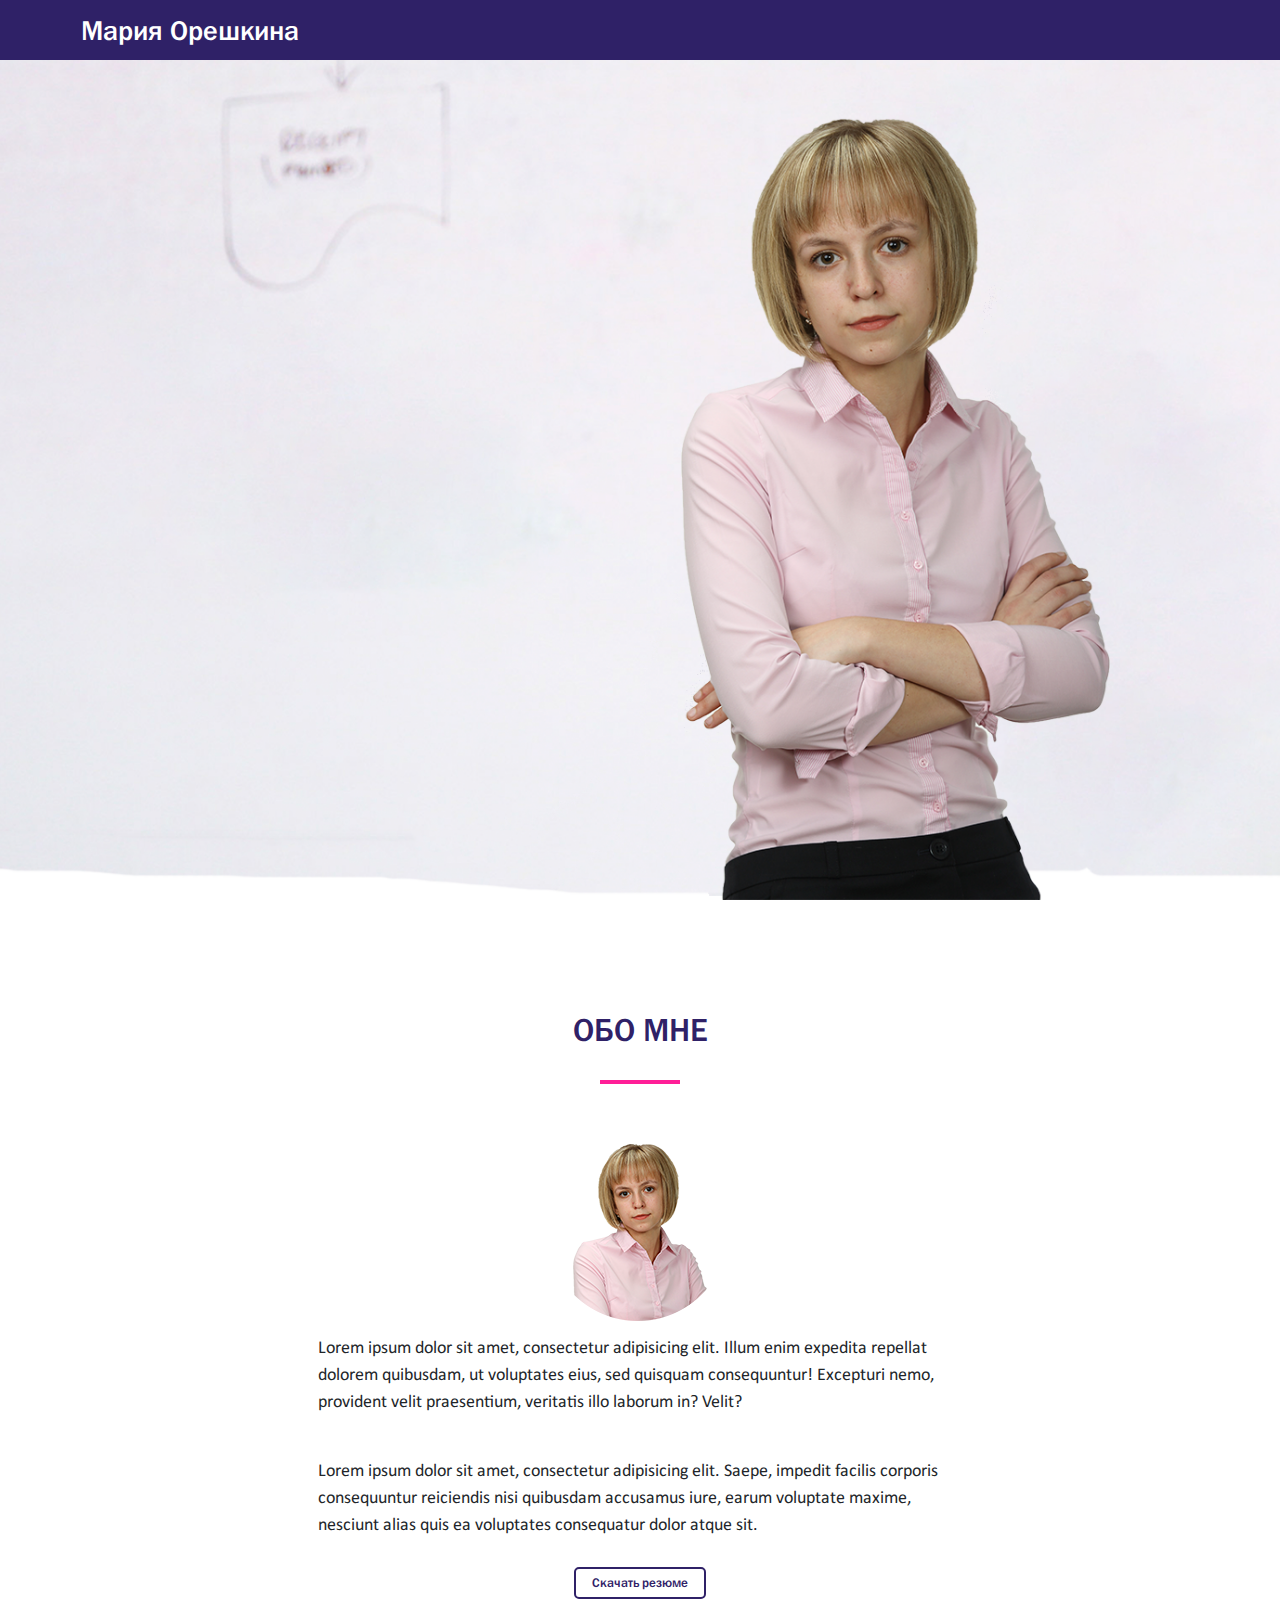
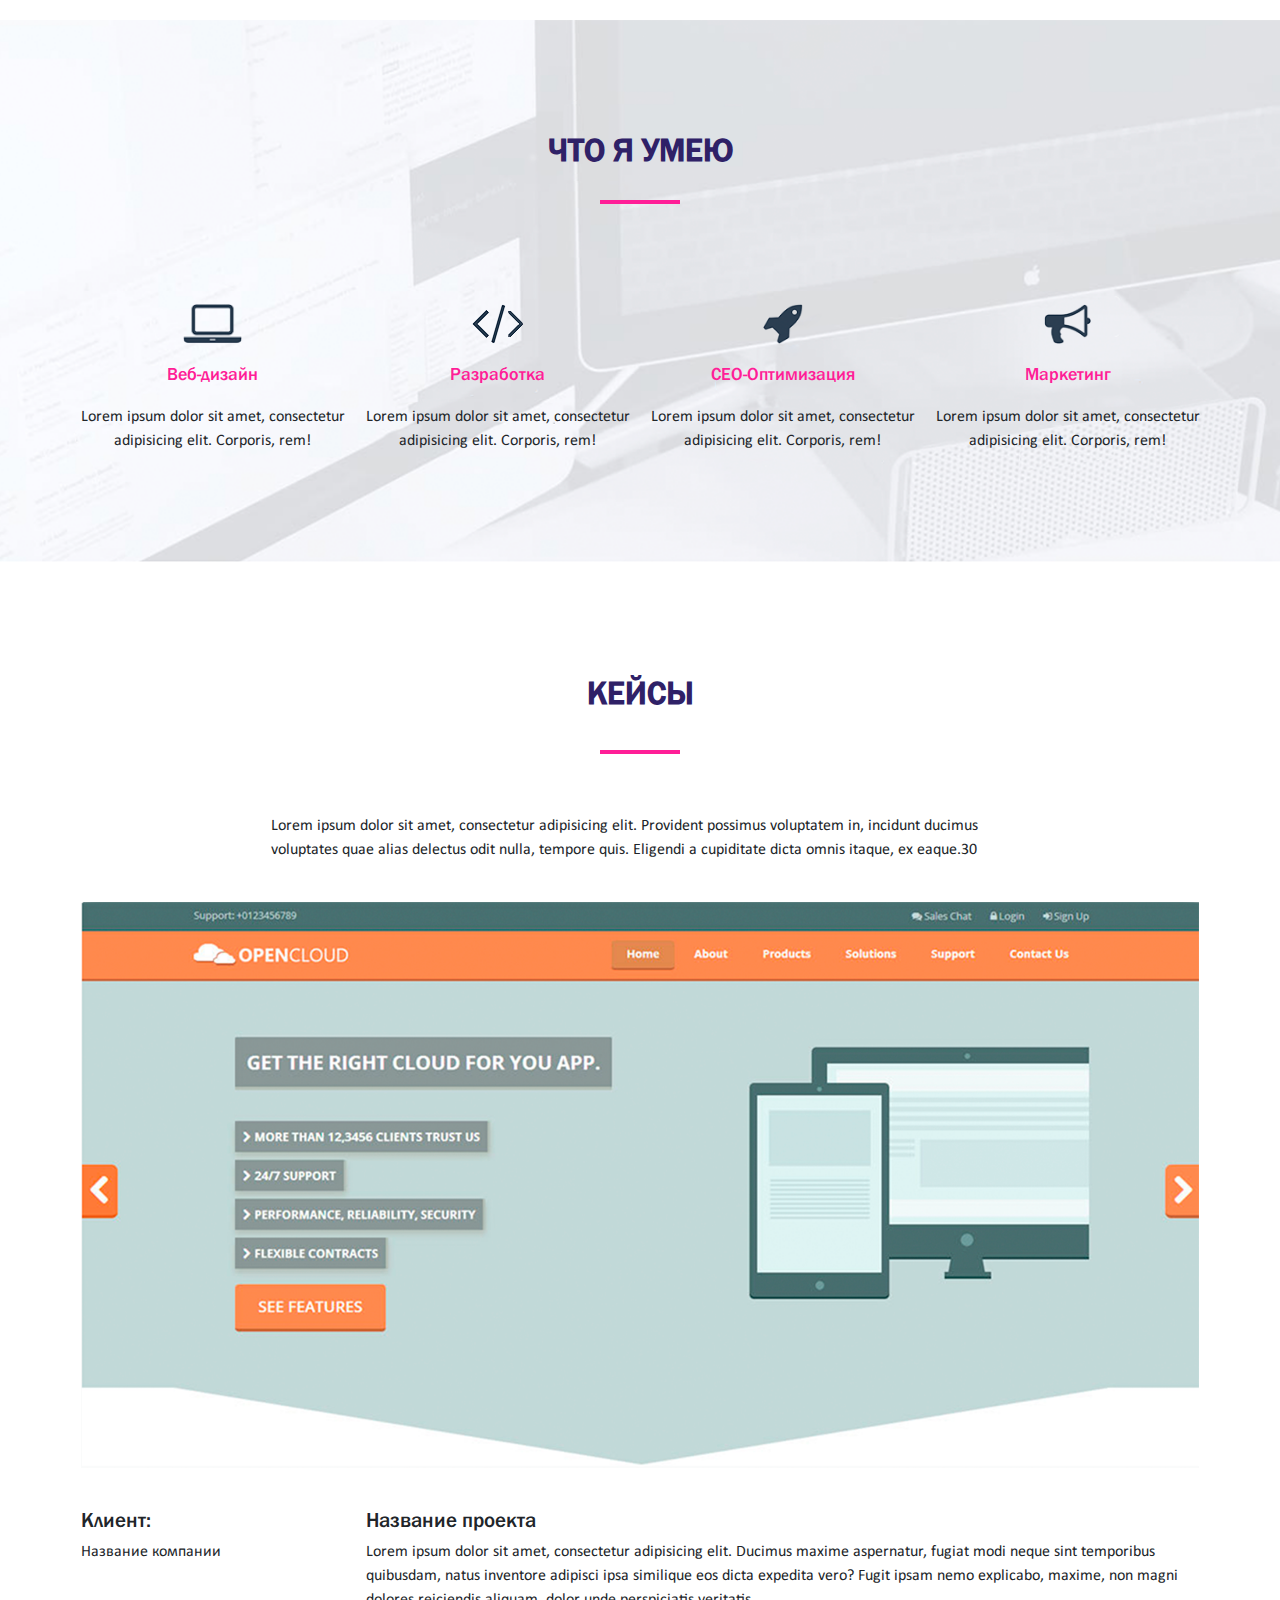
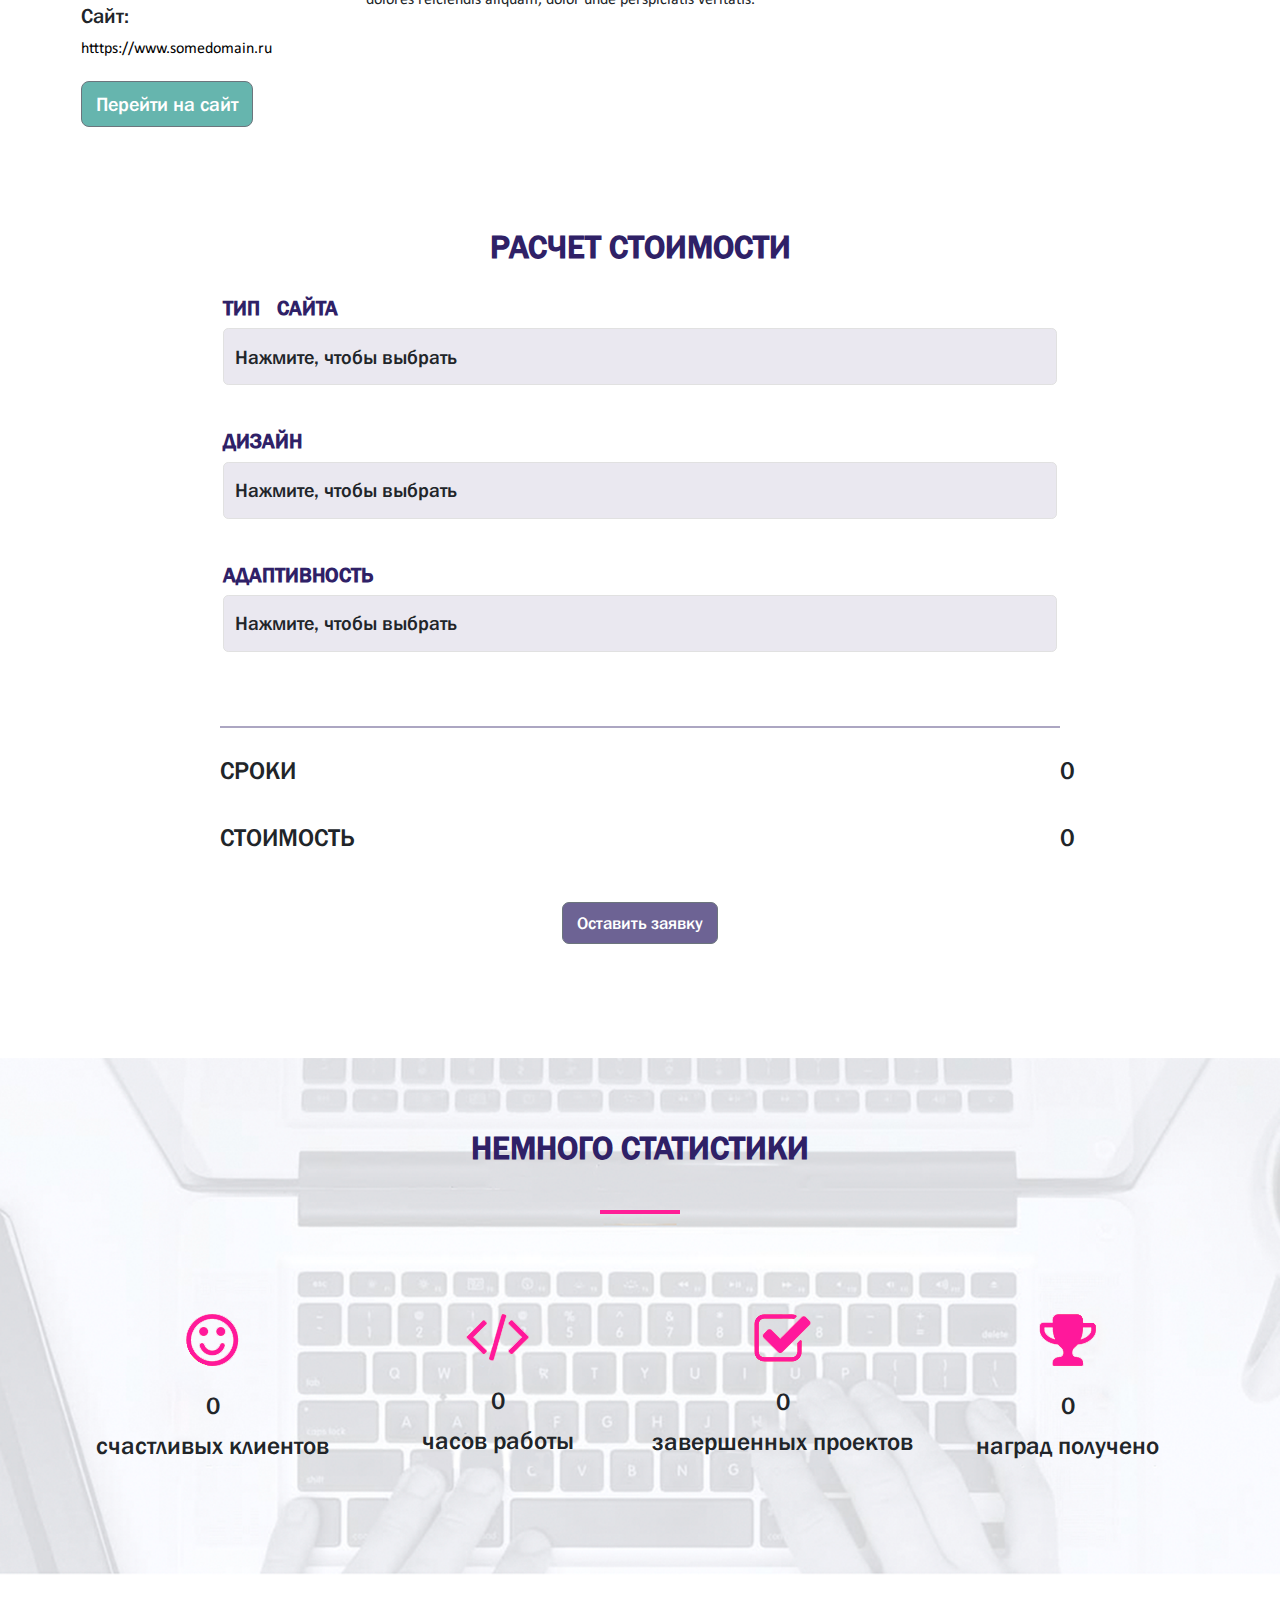
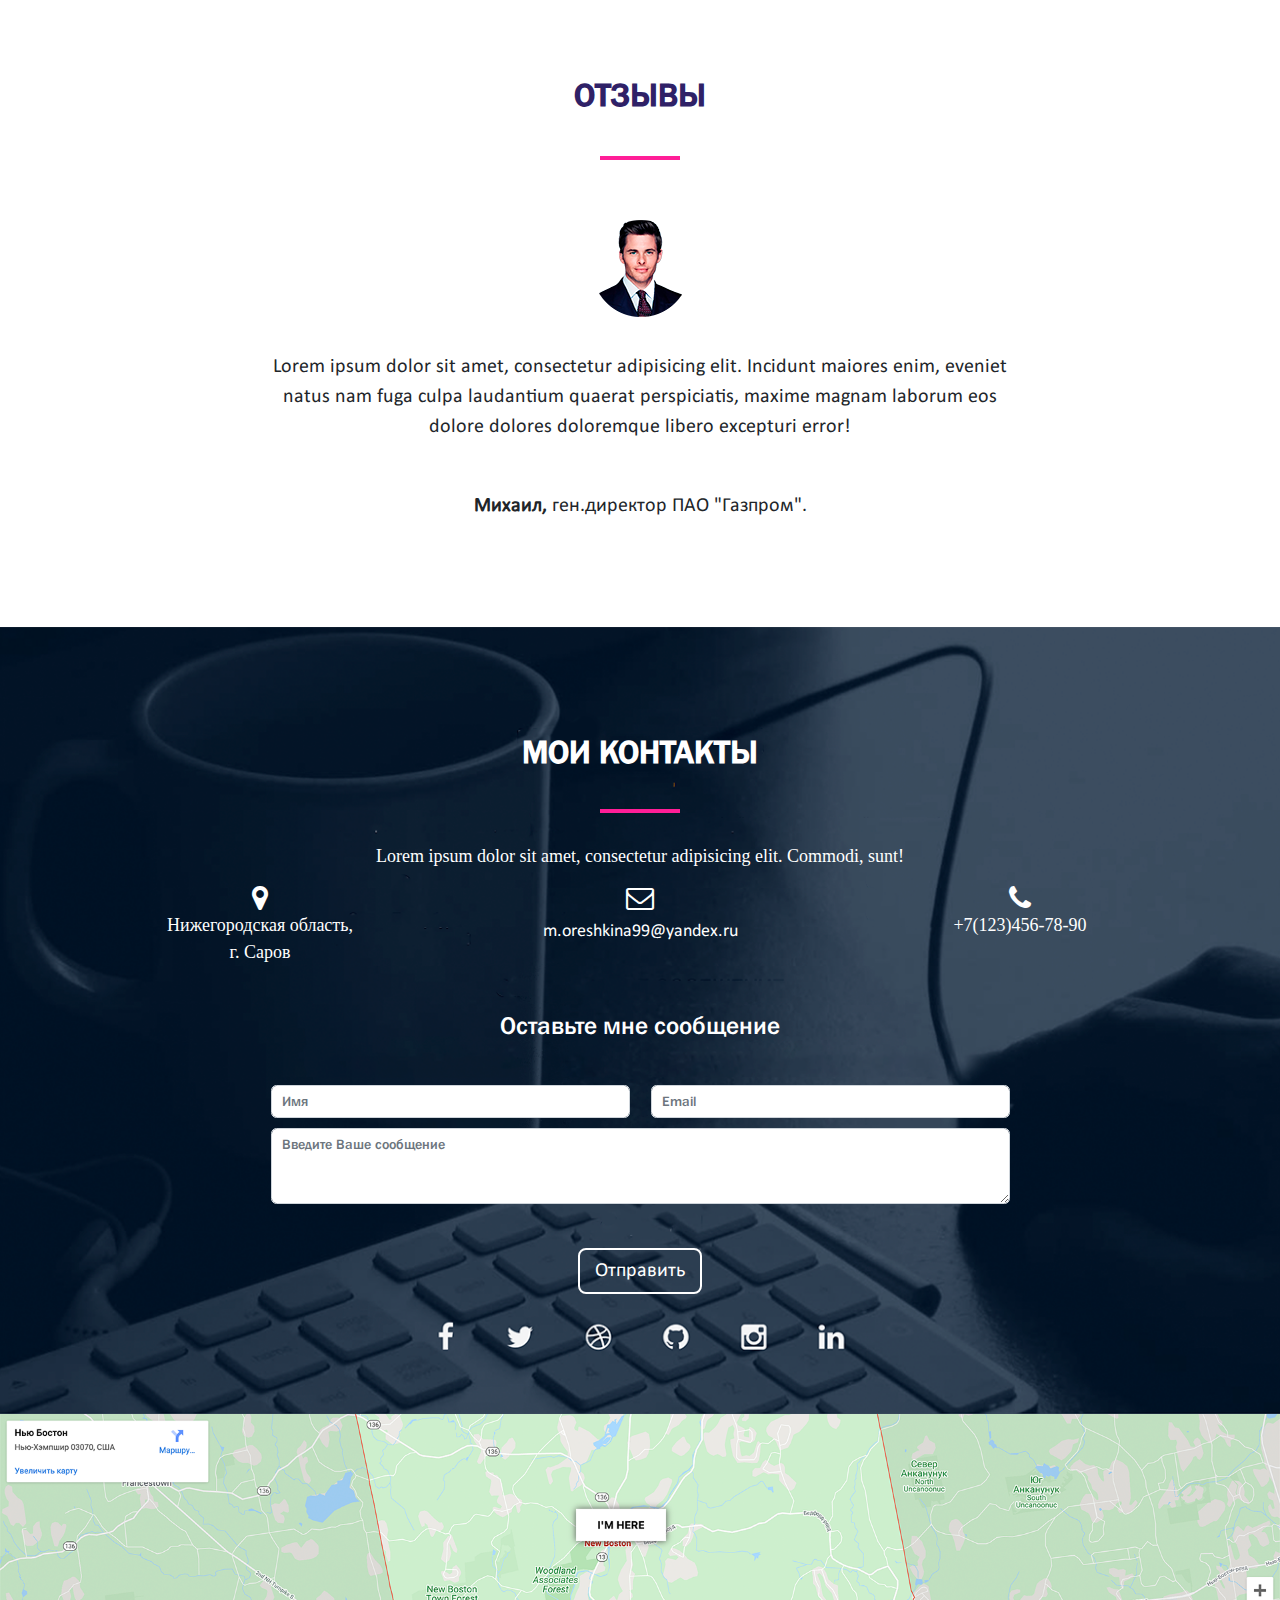
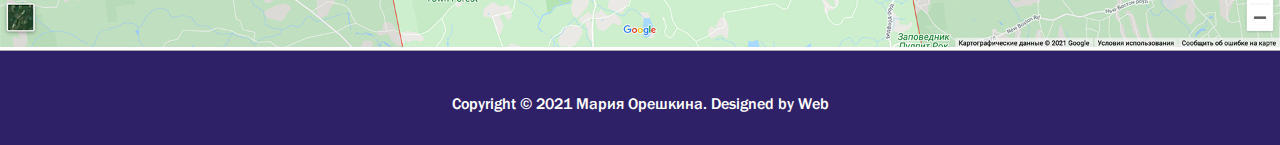
==== commit 64359835: "Шрифты + bootstrap/media" ====
--- a/src/index.html
+++ b/src/index.html
@@ -1,248 +1,354 @@
 <!DOCTYPE html>
 <html lang="en">
+
 <head>
     <meta charset="UTF-8">
     <title>Мария Орешкина - Веб-разработчик</title>
+    <link rel="stylesheet" href="css/reset.css">
+    <link rel="stylesheet" href="css/bootstrap.min.css">
+    <link rel="stylesheet" href="css/font-awesome.min.css">
+    <link rel="stylesheet" href="css/fonts.css">
     <link rel="stylesheet" href="css/animate.css">
-    <link rel="stylesheet" href="css/reset.css">
     <link rel="stylesheet" href="css/style.css">
+    <meta name="viewport" content="width=device-width, initial-scale=1.0">
 </head>
 
 <body>
-  
-   <header>
-      <nav>
-       <div class = "logo">Мария Орешкина</div>
-       <div class = "menu">
-          <ul>
-           <li><a href="#">Обо мне</a></li>
-           <li><a href="#">Услуги</a></li>
-           <li><a href="#">Кейсы</a></li>
-           <li><a href="#">Прайс</a></li>
-           <li><a href="#">Отзывы</a></li>
-           <li><a href="#">Контакты</a></li>
-           </ul></div>
-       </nav>
-   </header>
-   
-   <main>
-       <section class = "main"> 
-          <div class = "title__container">
-               <h1>Привет <br>Я Мария Орешкина</h1>
-               <h4>Фулл стек веб-разработчик</h4>
-               <input type = "button" value = "Обо мне">
-               <input type = "button" value = "Мои работы">
-          </div>
-       </section>
-
-       <section class = "about">
-           <h2>Обо мне</h2>
-           <hr>
-           <img src="../src/img/foto1.png" alt="">
-           <p class = "about1">Lorem ipsum dolor sit amet, consectetur adipisicing elit. Illum enim expedita repellat dolorem quibusdam, ut voluptates eius,<br> sed quisquam consequuntur! Excepturi nemo, provident velit praesentium, veritatis illo laborum in? Velit?</p>
-
-           <p class = "about2">Lorem ipsum dolor sit amet, consectetur adipisicing elit. Saepe, impedit facilis corporis consequuntur reiciendis nisi <br>quibusdam accusamus iure, earum voluptate maxime, nesciunt alias quis ea voluptates consequatur dolor atque sit.</p>
-
-           <input type = "submit" value="Скачать резюме">
-       </section>
-
-       <section class = "skills">
-          <h2>Что я умею</h2>
-          <hr>
-
-          <div class = "web">
-              <img src="../src/img/laptop.png" alt="">
-              <h4>Веб-дизайн</h4>
-              <p>Lorem ipsum dolor sit amet, consectetur adipisicing elit. Corporis, rem!</p>
-          </div>
-
-          <div  class = "develop">
-              <img src="../src/img/znak.png" alt="">
-              <h4>Разработка</h4>
-              <p>Lorem ipsum dolor sit amet, consectetur adipisicing elit. Corporis, rem!</p>
-          </div>
-
-          <div class = "CEO">
-              <img src="../src/img/raketa.png" alt="">
-              <h4>СЕО-Оптимизация</h4>
-              <p>Lorem ipsum dolor sit amet, consectetur adipisicing elit. Corporis, rem!</p>
-          </div>
-
-          <div class = "Market">
-              <img src="../src/img/marketing.png" alt="">
-              <h4>Маркетинг</h4>
-              <p>Lorem ipsum dolor sit amet, consectetur adipisicing elit. Corporis, rem!</p>
-          </div>
-
-       </section>   
-
-       <section class = "case">
-
-          <div class = "case_container">
-               <h2>Кейсы</h2>
-               <hr>
-               <p>Lorem ipsum dolor sit amet, consectetur adipisicing elit. Quisquam dolorum, accusamus quae doloremque ipsum laborum!</p>
-               <img src="../src/img/site.png" alt="">
-           </div>
-
-           <div class = "description_left">
-               <h3 id="client">Client:</h3>
-               <p id="name_company">Название компании </p>
-
-               <h3 id = "website">Website:</h3>
-               <a href="#">https://somedomain.ru</a>
-
-               <input type = "button" value = "Vistit live site">
-          </div>
-
-            <div class = "description_right">
-               <h3>Название проекта</h3>
-               <p>Lorem ipsum dolor sit amet, consectetur adipisicing elit. Iusto hic, omnis id debitis eveniet perspiciatis error labore quo consectetur modi voluptatem voluptatum animi, at, itaque assumenda aspernatur. Rem praesentium, omnis atque, illo nostrum assumenda nam autem, est perferendis dolorum distinctio soluta dolorem debitis fugiat. Sequi architecto, obcaecati repudiandae tenetur? Ipsum.</p>
-           </div>
-       </section>
-
-
-         <section class = "price">
-           <h2>Расчет стоимости</h2>
-
-           <div>
-               <h4 id = "type">Тип сайта</h4>
-               <select name = "type_of_site">
-                   <option value = "Option1">Выберите пункт</option>
-                   <option value = "Option2">Сайт-визитка</option>
-                   <option value = "Option3">Корпоративный сайт</option>
-                   <option value = "Option4">Интернет-магазин</option>
-               </select>
-           </div>
-
-           <div>
-               <h4 id = "design">Дизайн</h4>
-               <select name = "design">
-                   <option value = "Option1">Выберите пункт</option>
-                   <option value = "Option2">Шаблонный</option>
-                   <option value = "Option3">Уникальный</option>
-                   <option value = "Option4">WOW-Дизайн</option>
-               </select>
-           </div>
-
-           <div>
-               <h4 id = "adapt">Адаптивность</h4>
-               <select name = "adaptability">
-                   <option value = "Option1">Выберите пункт</option>
-                   <option value = "Option2">Только ПК</option>
-                   <option value = "Option3">Только мобильный сайт</option>
-                   <option value = "Option4">ПК + Мобильный</option>
-               </select>
-           </div>
-
-           <hr>
-
-           <div class = "price_info">
-               <div class = "info">
-                    <h4>Сроки</h4>
-                    <h4>Стоимость</h4>
-                </div>
-
-                <div class = "digit">
-                    <p>0</p>
-                    <p>0</p>
-                </div>
-
-           </div>
-       </section>
-
-       <section class = "statistics">
-           <h2>Немного статистики</h2>
-           <hr>
-
-           <div class = "num_clients">
-                <img src="../src/img/smile.png" alt="">
-               <h3>0</h3>
-               <p>счастливых клиентов</p>
-           </div>
-
-           <div>
-                <img src="../src/img/braces.png" alt="">
-               <h3>0</h3>
-               <p>часов работы</p>
-           </div>
-
-           <div>
-                <img src="../src/img/tick.png" alt="">
-               <h3>0</h3>
-               <p> завершенных проектов</p>
-           </div>
-
-           <div class = "num_prizes">
-                <img src="../src/img/cup.png" alt="">
-               <h3>0</h3>
-               <p>наград получено</p>
-           </div>
-       </section>
-
-       <section class = "feedback">
-          <div class = "feedback_container">
-               <h2>Отзывы</h2>
-               <hr>
-               <img src="../src/img/man.png" alt="">
-           </div>
-
-           <p id = "feedback_text">Lorem ipsum dolor sit amet, consectetur adipisicing elit. Incidunt maiores enim, eveniet natus nam fuga culpa laudantium quaerat perspiciatis, maxime magnam laborum eos dolore dolores doloremque libero excepturi error! </p>
-
-           <p id = "feedback_author"><b>Михаил, </b> ген.директор ПАО "Газпром".</p>
-
-           <div class = "points">
-               <img src="../src/img/point1.png" alt="">
-               <img src="../src/img/point2.png" alt="">
-               <img src="../src/img/point2.png" alt="">
-           </div>
-       </section>
-
-       <section class = "my_contact">
-          <div class = "contact_container">
-               <h2>Мои контакты</h2>
-               <hr>
-               <p>Lorem ipsum dolor sit amet, consectetur adipisicing elit. Commodi, sunt!</p>
-           </div>
-
-           <div class = "contact_info">
-               <div class = "place">
-                  <img src="../src/img/here.png" alt="">
-                   <p>Нижегородская область, <br> г. Саров</p>
-               </div>
-
-               <div class = "mail">
-                   <img src="../src/img/mail.png" alt=""><br>
-                   <a href="">m.oreshkina99@yandex.ru</a>
-               </div>
-
-               <div class = "phone">
-                  <img src="../src/img/phone.png" alt="">
-                   <p>+7(123)456-78-90</p>
-                </div>
-           </div>
-
-           <div class = "text_to_me">
-               <h4>Оставьте мне сообщение</h4>
-
-               <div class = "input_text">
-                   <input type = "text" id = "input_name" placeholder = "Имя" >
-                   <input type = "text" id = "input_email" placeholder = "Email" ><br>
-                   <textarea name = "text" id = "input_sms" placeholder = "Введите ваше сообщение" ></textarea><br>
-               </div>
-
-               <input type = "button"  id = "button" value = "Отправить">
-           </div>
-       </section>
-
-       <div class = "map">
-           <img src="../src/img/map.png" alt="">
-       </div>
-   
-   
-   <footer>
-        <p>Copyright 2021 Мария Орешкина. Designed by Web</p>
-   </footer>
-   </main>
+
+    <header>
+        <nav>
+            <div class="container">
+                <div class="row">
+                    <div class="col-xxl-3 col-lg-4 col-7">
+                        <div class="logo">Мария Орешкина</div>
+                    </div>
+                    <div class=" px-0 col-xxl-6 col-xl-7 col-lg-8 offset-xxl-3 offset-xl-1 offset-lg-0 d-none d-lg-block">
+                        <div class="menu">
+                            <ul>
+                                <li><a href="#">Обо мне</a></li>
+                                <li><a href="#">Услуги</a></li>
+                                <li><a href="#">Кейсы</a></li>
+                                <li><a href="#">Прайс</a></li>
+                                <li><a href="#">Отзывы</a></li>
+                                <li><a href="#">Контакты</a></li>
+                            </ul>
+                        </div>
+                    </div>
+
+                    <div class="col-5 d-flex d-lg-none flex-column justify-content-center align-items-end">
+                        <div class="dropdown">
+                            <a class="btn btn-outline-secondary dropdown-toggle wht_btn" href="#" role="button" id="dropdownMenuLink" data-bs-toggle="dropdown" aria-expanded="false">
+                                Меню
+                            </a>
+
+                            <ul class="dropdown-menu" aria-labelledby="dropdownMenuLink">
+                                <li><a class="dropdown-item" href="#">Обо мне</a></li>
+                                <li><a class="dropdown-item" href="#">Услуги</a></li>
+                                <li><a class="dropdown-item" href="#">Кейсы</a></li>
+                                <li><a class="dropdown-item" href="#">Прайс</a></li>
+                                <li><a class="dropdown-item" href="#">Отзывы</a></li>
+                                <li><a class="dropdown-item" href="#">Контакты</a></li>
+                            </ul>
+                        </div>
+                    </div>
+                </div>
+            </div>
+
+        </nav>
+    </header>
+
+    <main>
+        <section class="main">
+            <div class="container h-100">
+                <div class="row align-items-center h-100">
+                    <div class="col-lg-6">
+                        <div class="title__container">
+                            <h1>Привет <br>Я Мария Орешкина</h1>
+                            <h4>Фулл стек веб-разработчик</h4>
+                            <input type="button" value="Обо мне">
+                            <input type="button" value="Мои работы">
+                        </div>
+                    </div>
+                </div>
+            </div>
+        </section>
+
+        <section class="about">
+            <div class="about_container container">
+                <div class="row justify-content-center">
+                    <div class="col-12 col-sm-6 col-md-3 text-center">
+                        <h2>Обо мне</h2>
+                        <hr>
+                    </div>
+                </div>
+
+                <img class="d-block mx-auto" src="../src/img/foto1.png" alt="">
+
+                <div class="row justify-content-center about_text">
+                    <div class="col-12 col-sm-11 col-md-9 col-lg-7 text-center text-lg-start">
+                        <p class="about1 mt-3">Lorem ipsum dolor sit amet, consectetur adipisicing elit. Illum enim expedita repellat dolorem quibusdam, ut voluptates eius, sed quisquam consequuntur! Excepturi nemo, provident velit praesentium, veritatis illo laborum in? Velit?</p>
+
+                        <p class="about2 mt-5">Lorem ipsum dolor sit amet, consectetur adipisicing elit. Saepe, impedit facilis corporis consequuntur reiciendis nisi quibusdam accusamus iure, earum voluptate maxime, nesciunt alias quis ea voluptates consequatur dolor atque sit.</p>
+                    </div>
+                </div>
+
+                <div class="row justify-content-center">
+                    <div class="col-6 col-sm-5 col-md-4 col-lg-2 text-center">
+                        <input class="mt-3" type="submit" value="Скачать резюме">
+                    </div>
+                </div>
+            </div>
+        </section>
+
+        <section class="skills">
+            <div class="container">
+                <h2>Что я умею</h2>
+                <hr>
+
+                <div class="row justify-content-center text-center">
+                    <div class="web col-12 col-sm-6 col-md-3">
+                        <img src="../src/img/laptop.png" alt="">
+                        <h4>Веб-дизайн</h4>
+                        <p>Lorem ipsum dolor sit amet, consectetur adipisicing elit. Corporis, rem!</p>
+                    </div>
+
+                    <div class="develop col-12 col-sm-6 col-md-3">
+                        <img src="../src/img/znak.png" alt="">
+                        <h4>Разработка</h4>
+                        <p>Lorem ipsum dolor sit amet, consectetur adipisicing elit. Corporis, rem!</p>
+                    </div>
+
+                    <div class="CEO col-12 col-sm-6 col-md-3">
+                        <img src="../src/img/raketa.png" alt="">
+                        <h4>СЕО-Оптимизация</h4>
+                        <p>Lorem ipsum dolor sit amet, consectetur adipisicing elit. Corporis, rem!</p>
+                    </div>
+
+                    <div class="Market col-12 col-sm-6 col-md-3">
+                        <img src="../src/img/marketing.png" alt="">
+                        <h4>Маркетинг</h4>
+                        <p>Lorem ipsum dolor sit amet, consectetur adipisicing elit. Corporis, rem!</p>
+                    </div>
+                </div>
+            </div>
+
+        </section>
+
+        <section class="case">
+
+            <div class="case_container container">
+                <div class="row justify-content-center">
+                    <div class="col-12 col-sm-6 col-md-2 text-center">
+                        <h2>Кейсы</h2>
+                        <hr>
+                    </div>
+                </div>
+
+                <div class="row justify-content-center">
+                    <div class="col-12 col-lg-8 text-center text-lg-start">
+                        <p>Lorem ipsum dolor sit amet, consectetur adipisicing elit. Provident possimus voluptatem in, incidunt ducimus voluptates quae alias delectus odit nulla, tempore quis. Eligendi a cupiditate dicta omnis itaque, ex eaque.30</p>
+                    </div>
+                </div>
+
+                <div class="row">
+                    <div class="rounded mx-auto d-block">
+                        <img class="img-fluid" src="../src/img/site2.png" alt="">
+                    </div>
+                </div>
+
+                <div class="case_description px-7">
+                    <div class="row gx-4">
+                        <div class="col-3 brief">
+                            <h4>Клиент:</h4>
+                            <p>Название компании</p>
+                            <h4>Сайт:</h4>
+                            <a href="#">htttps://www.somedomain.ru</a>
+                        </div>
+                        <div class="col-9 case_info">
+                            <h4>Название проекта</h4>
+                            <p>Lorem ipsum dolor sit amet, consectetur adipisicing elit. Ducimus maxime aspernatur, fugiat modi neque sint temporibus quibusdam, natus inventore adipisci ipsa similique eos dicta expedita vero? Fugit ipsam nemo explicabo, maxime, non magni dolores reiciendis aliquam, dolor unde perspiciatis veritatis.</p>
+                        </div>
+                    </div>
+                </div>
+
+                <input type="button" class="btn btn-secondary btn-lg" value="Перейти на сайт">
+
+            </div>
+        </section>
+
+        <section class="price">
+            <div class="container">
+                <h2>Расчет стоимости</h2>
+
+                <div class="row">
+                    <div class="col-12 col-sm-10 col-md-9 mx-auto">
+                        <h4>Тип сайта</h4>
+                        <select class="form-select">
+                            <option selected disabled>Нажмите, чтобы выбрать</option>
+                            <option value="1">Сайт-визитка</option>
+                            <option value="2">Корпоративный сайт</option>
+                            <option value="3">Интернет-магазин</option>
+                        </select>
+
+                        <h4 id="design">Дизайн</h4>
+                        <select class="form-select">
+                            <option selected disabled>Нажмите, чтобы выбрать</option>
+                            <option value="1">Шаблонный</option>
+                            <option value="2">Уникальный</option>
+                            <option value="3">WOW-Дизайн</option>
+                        </select>
+
+                        <h4 id="adapt">Адаптивность</h4>
+                        <select class="form-select">
+                            <option selected disabled>Нажмите, чтобы выбрать</option>
+                            <option value="1">Только ПК</option>
+                            <option value="2">Только мобильный сайт</option>
+                            <option value="3">ПК+мобильный</option>
+                        </select>
+                    </div>
+                </div>
+
+                <div class=" col-sm-10 col-md-9 mx-auto">
+                    <hr>
+                </div>
+
+
+                <div class="row price_info">
+                    <div class="row justify-content-center">
+                        <div class="col-2 offset-1 text">Сроки</div>
+                        <div class="col-1 offset-7 digit">0</div>
+
+                        <!-- Заставит следующие колонки переходить на новую строку -->
+                        <div class="w-100"></div>
+
+                        <div class="col-2 offset-1 text">Стоимость</div>
+                        <div class="col-1 offset-7 digit">0</div>
+                    </div>
+                </div>
+
+                <div class="row justify-content-center price_btn">
+                    <div class="col-6 col-sm-5 col-md-4 col-lg-2 text-center">
+                        <input type="button" class="btn btn-secondary btn-lg" value="Оставить заявку">
+                    </div>
+                </div>
+            </div>
+
+        </section>
+
+        <section class="statistics">
+            <div class="container">
+                <h2>Немного статистики</h2>
+                <hr>
+                <div class="row justify-content-center text-center">
+                    <div class="num_clients col-12 col-sm-6 col-md-3">
+                        <img src="../src/img/smile.png" class="img-fluid" alt="">
+                        <h3>0</h3>
+                        <p>счастливых клиентов</p>
+                    </div>
+
+                    <div class="col-12 col-sm-6 col-md-3">
+                        <img src="../src/img/braces.png" class="img-fluid" alt="">
+                        <h3>0</h3>
+                        <p>часов работы</p>
+                    </div>
+
+                    <div class="col-12 col-sm-6 col-md-3">
+                        <img src="../src/img/tick.png" class="img-fluid" alt="">
+                        <h3>0</h3>
+                        <p> завершенных проектов</p>
+                    </div>
+
+                    <div class="num_prizes col-12 col-sm-6 col-md-3">
+                        <img src="../src/img/cup.png" class="img-fluid" alt="">
+                        <h3>0</h3>
+                        <p>наград получено</p>
+                    </div>
+                </div>
+            </div>
+        </section>
+
+        <section class="feedback">
+            <div class="container">
+                <h2>Отзывы</h2>
+                <hr>
+                <img src="../src/img/man.png" class="img-fluid rounded mx-auto d-block" alt="">
+
+                <div class="row justify-content-center text-center">
+                    <div class="col-8">
+                        <p id="feedback_text">Lorem ipsum dolor sit amet, consectetur adipisicing elit. Incidunt maiores enim, eveniet natus nam fuga culpa laudantium quaerat perspiciatis, maxime magnam laborum eos dolore dolores doloremque libero excepturi error! </p>
+                    </div>
+
+                    <p id="feedback_author"><b>Михаил, </b> ген.директор ПАО "Газпром".</p>
+                </div>
+
+                <!-- <div class="points img-fluid rounded mx-auto d-block">
+                    <img src="../src/img/point1.png"  alt="">
+                    <img src="../src/img/point2.png"  alt="">
+                    <img src="../src/img/point2.png"  alt="">
+                </div>-->
+            </div>
+        </section>
+
+        <section class="my_contact">
+            <div class="container">
+                <h2>Мои контакты</h2>
+                <hr>
+
+                <div class="row justify-content-center text-center">
+                    <div class="col-9">
+                        <p>Lorem ipsum dolor sit amet, consectetur adipisicing elit. Commodi, sunt!</p>
+                    </div>
+                </div>
+
+                <div class="row justify-content-center text-center my_info">
+                    <div class="place col-12 col-sm-6 col-md-4">
+                        <i class="fa fa-map-marker fa-2x" aria-hidden="true"></i>
+                        <p>Нижегородская область, <br> г. Саров</p>
+                    </div>
+
+                    <div class="mail col-12 col-sm-6 col-md-4">
+                        <i class="fa fa-envelope-o fa-2x" aria-hidden="true"></i><br>
+                        <a href="">m.oreshkina99@yandex.ru</a>
+                    </div>
+
+                    <div class="phone col-12 col-sm-6 col-md-4">
+                        <i class="fa fa-phone fa-2x" aria-hidden="true"></i>
+                        <p>+7(123)456-78-90</p>
+                    </div>
+                </div>
+
+                <div class="text_to_me">
+                    <h4>Оставьте мне сообщение</h4>
+
+                    <div class="row justify-content-center ">
+                        <div class="col-4">
+                            <input type="text" class="form-control" aria-describedby="inputGroup-sizing-default" placeholder="Имя">
+                        </div>
+                        <div class="col-4">
+                            <input type="text" class="form-control" aria-describedby="inputGroup-sizing-default" placeholder="Email">
+                        </div>
+                        <div class="mb-3 col-8 text_area">
+                            <textarea class="form-control" id="exampleFormControlTextarea1" rows="3" placeholder="Введите Ваше сообщение"></textarea>
+                        </div>
+                    </div>
+
+                    <div class="row justify-content-center">
+                        <input type="button" id="button" value="Отправить">
+                    </div>
+                </div>
+            </div>
+        </section>
+
+        <div class="map">
+            <img src="../src/img/map.png" class="img-fluid" alt="">
+        </div>
+
+
+        <footer>
+            <p>Copyright &#169; 2021 Мария Орешкина. Designed by Web</p>
+        </footer>
+        <script src="js/bootstrap.bundle.min.js"></script>
+    </main>
 </body>
-</html>+
+</html>
--- a/src/css/fonts.css
+++ b/src/css/fonts.css
@@ -0,0 +1,23 @@
+@font-face {
+	font-family: 'FranklinGothic_regular';
+	src: url('../fonts/FRABK.eot');
+	src: local('☺'), url('../fonts/FRABK.woff') format('woff'), url('../fonts/FRABK.ttf') format('truetype'), url('../fonts/FRABK.svg') format('svg');
+	font-weight: normal;
+	font-style: normal;
+}
+
+@font-face {
+	font-family: 'FranklinGothic_medium';
+	src: url('../fonts/framd.eot');
+	src: local('☺'), url('../fonts/framd.woff') format('woff'), url('../fonts/framd.ttf') format('truetype'), url('../fonts/framd.svg') format('svg');
+	font-weight: normal;
+	font-style: normal;
+}
+
+@font-face {
+	font-family: 'Calibri';
+	src: url('../fonts/calibri.eot');
+	src: local('☺'), url('../fonts/calibri.woff') format('woff'), url('../fonts/calibri.ttf') format('truetype'), url('../fonts/calibri.svg') format('svg');
+	font-weight: normal;
+	font-style: normal;
+}
--- a/src/css/style.css
+++ b/src/css/style.css
@@ -1,212 +1,257 @@
-body{
-    font-family: Arial, sans-serif;
-}
-
-nav{
+body {
+    font-family: FranklinGothic_medium, sans-serif;
+}
+
+nav {
     width: 100%;
     height: 60px;
     background: #2f2167;
     position: fixed;
-    z-index: 1;
-}
-
-.logo{
+    z-index: 4;
+}
+
+.logo {
     color: white;
     font-size: 28px;
     line-height: 60px;
-    padding-left: 388px;
     float: left;
-    -webkit-animation: coming_logo 2s backwards;
-    -o-animation: coming_logo 2s backwards;
-    animation: coming_logo 2s backwards;
-}
-
-main{
-    width: 100%;
-    height: 100%;
-}
-
-.menu{
+    -webkit-animation: coming_logo 2s ease;
+    -o-animation: coming_logo 2s ease;
+    animation: coming_logo 2s ease;
+    font-family: FranklinGothic_medium, sans-serif;
+}
+
+@media (max-width: 570px) {
+    .logo {
+        font-size: 16px;
+        z-index: 3;
+    }
+}
+
+.menu {
     float: left;
-    padding-left: 432px;
-}
-
-.menu li{
+}
+
+.menu li {
     float: left;
     line-height: 60px;
     color: white;
     margin-right: 40px;
-    font-size: 16px;
+    font-size: 14px;
     text-transform: uppercase;
     transform: scale(1);
     -webkit-animation: coming_menu 2s forwards;
     -o-animation: coming_menu 2s forwards;
     animation: coming_menu 2s forwards;
     opacity: 0;
-}
-
-.menu li a{
+    font-family: FranklinGothic_regular, sans-serif;
+}
+
+.menu li a {
     transition: all 0.1s;
     color: #fff;
-}
-
-.menu li a:visited{
-    color: #fff;
-}
-
-.menu li a:hover{
+    text-decoration: none;
+}
+
+.menu li a:visited {
+    color: #fff;
+}
+
+.menu li a:hover {
     color: #ff1e97;
     display: inline-block;
     transform: scale(1.2);
 }
 
-.main{
+.wht_btn:visited {
+    color: white;
+}
+
+main {
     width: 100%;
     height: 100%;
-    background: url(../img/foto.png) 90% 100%/auto 90% no-repeat, url(../img/background.png) center/cover no-repeat;
-}
-
-.title__container{
+}
+
+.main {
+    width: 100%;
+    height: 100%;
+    background: url(../img/foto.png) 80% 100%/auto 87% no-repeat, url(../img/background.png) center/cover no-repeat;
+}
+
+.title__container {
     float: left;
-    margin: 432px 0px 0px  404px;
-    color: #2f2167;
-    text-align: center;
-    -webkit-animation: hello 1s backwards;
-    -o-animation: hello 1s backwards;
-    animation: hello 1s backwards;
+    color: #2f2167;
+    text-align: center;
+    width: 100%;
+    opacity: 0;
+    -webkit-animation: hello 1s ease forwards;
+    -o-animation: hello 1s ease forwards;
+    animation: hello 1s ease forwards;
+    -webkit-animation-delay: 2.2s;
+    -o-animation-delay: 2.2s;
     animation-delay: 2.2s;
 }
 
-.title__container>h1{
-    font-size: 60px;
+.title__container > h1 {
+    font-family: FranklinGothic_medium, sans-serif;
+    font-size: 65px;
     font-weight: bold;
-}
-
-.title__container>h4{
+    margin-top: 150px;
+}
+
+.title__container > h4 {
     margin-top: 40px;
     font-size: 22px;
     color: #a799e1;
     font-weight: bold;
-}
-
-.title__container input{
+    font-family: FranklinGothic_regular, serif;
+}
+
+.title__container input {
     height: 40px;
     text-align: center;
     border: 2px solid #2f2167;
     background: none;
     border-radius: 5px;
-    color:#2f2167;
+    color: #2f2167;
     font-size: 13px;
     padding: 0px 16px;
     margin: 58px 14px 0px 14px;
     transform: scale(1);
     transition: all 0.2s;
-    
-}
-
-.title__container input:hover{
+
+}
+
+.title__container input:hover {
     background-color: #2f2167;
     color: #fff;
 }
 
-.title__container input:active{
+.title__container input:active {
     transform: scale(1.2);
 }
 
-@keyframes coming_logo{
-    from{
+@keyframes coming_logo {
+    from {
         opacity: 0;
     }
-    to{
-        opacity: 1;    
-    }
-}
-
-@keyframes coming_menu{
-    from{
+
+    to {
+        opacity: 1;
+    }
+}
+
+@keyframes coming_menu {
+    from {
         margin-top: -100px;
         opacity: 0;
     }
-    to{
+
+    to {
         margin-top: 0px;
         opacity: 1;
     }
 }
 
-.menu li:nth-child(2){
+.menu li:nth-child(2) {
     animation-delay: 0.2s;
 }
-.menu li:nth-child(3){
+
+.menu li:nth-child(3) {
     animation-delay: 0.4s;
 }
-.menu li:nth-child(4){
+
+.menu li:nth-child(4) {
     animation-delay: 0.8s;
 }
-.menu li:nth-child(5){
+
+.menu li:nth-child(5) {
     animation-delay: 1.2s;
 }
-.menu li:nth-child(6){
+
+.menu li:nth-child(6) {
     animation-delay: 1.6s;
 }
 
-@keyframes hello{
-    from{
+@keyframes hello {
+    from {
         opacity: 0;
         margin-left: -500px;
     }
-    to{
+
+    to {
         opacity: 1;
-        margin-left: 404px;
-    }
-}
-
-.about{
+    }
+}
+
+@media (max-width: 995px) {
+
+    .title__container,
+    .title__container h4,
+    .title__container input {
+        color: white;
+        position: relative;
+        z-index: 2;
+    }
+
+    .main {
+        position: relative;
+    }
+
+    .main::after {
+        content: "";
+        bottom: 0;
+        top: 0;
+        left: 0;
+        right: 0;
+        position: absolute;
+        background: rgba(0, 0, 0, 0.4);
+    }
+
+    .title__container input {
+        border: 2px solid #fff;
+    }
+}
+
+.about {
     height: 720px;
-    text-align: center;
-}
-
-.about>h2{
-    font-size: 35px;
-    text-align: center;
-    text-transform: uppercase;
-    padding: 108px 0px 32px 0px;
-    color: #2f2167;
-}
-
-.about hr{
+}
+
+.about h2 {
+    font-size: 33px;
+    margin: 110px 0 30px;
+    text-transform: uppercase;
+    color: #2f2167;
+}
+
+.about hr {
     height: 4px;
     border: none;
     background: #ff1e97;
     width: 80px;
-    margin: 0px auto 40px;
-}
-
-.about img{
+    margin: 0px auto 60px;
+    opacity: 1;
+}
+
+.about img {
     transform: scale(1);
 }
 
-.about img:hover{
+.about img:hover {
     transform: scale(2);
 }
 
-.about1{
-    font-size: 15px;
-    padding-top: 50px;
-}
-
-.about2{
-    font-size: 15px;
-    padding-top: 45px;
-}
-
-.about input{
-    margin: 40px;
+.about_text {
+    font-size: 18px;
+    font-family: Calibri, sans-serif;
+}
+
+.about input {
     height: 32px;
-    text-align: center;
-    border: 2px solid ;
+    border: 2px solid;
     background: none;
     border-radius: 5px;
-    color:#2f2167;
+    color: #2f2167;
     font-size: 13px;
     padding: 0px 16px;
     transform: scale(1);
@@ -215,432 +260,332 @@
     transition: all 0.1s;
 }
 
-.about input:hover{
+.about input:hover {
     display: inline-block;
     background-color: #2f2167;
     color: #fff;
 }
 
-.about input:active{
-    transform: scale(1.2);
-}
-
-.skills{
+.about input:active {
+    transform: scale(1.1);
+}
+
+@media (max-width: 570px) {
+    .about h2 {
+        margin-top: 30px;
+    }
+    
+    .about hr{
+        margin-top: -20px;
+    }
+
+    .about img {
+        margin-top: -45px;
+    }
+}
+
+.skills {
     background: url(../img/background2.png) center/cover no-repeat;
-    height: 550px;
+    padding-top: 110px;
     padding-bottom: 96px;
 }
 
-.skills h2{
-    text-align: center;
-    width: 214px;
+.skills h2 {
+    text-align: center;
     font-size: 33px;
     margin: 0px auto 30px;
-    padding-top: 110px;
-    padding-bottom: 5px;
-    text-transform: uppercase;
-    color: #2f2167;
-}
-
-.skills hr{
+    text-transform: uppercase;
+    color: #2f2167;
+    font-weight: 600;
+}
+
+.skills hr {
     height: 4px;
     border: none;
     background: #ff1e97;
     width: 80px;
     margin: 0 auto 100px;
-}
-
-.skills>div{
-    float: left;
-    width: 213px;
-    text-align: center;
-    padding-top: 25px;
-    margin-right: 85px;
-}
-
-.web{
-    margin-left: 500px;
-}
-
-.develop{
-    margin-top: -5px;
-}
-
-.CEO{
-    margin-top: -12px;
-}
-
-.Market{
-    margin-top: -10px;
-}
-
-.skills>div>h4{
-    font-size: 19px;
+    opacity: 1;
+}
+
+.skills h4 {
     color: #ff1e97;
-    margin-top: 39px;
-}
-
-.skills>div>p{
-    font-size: 14px;
-    color: #000;
-    margin-top: 22px;
-}
-
-.case{
+    font-size: 18px;
+    margin-bottom: 20px;
+}
+
+.skills img {
+    margin-bottom: 20px;
+    height: 40px;
+}
+
+@media (max-width: 1235px) {
+    .site {
+        width: 80%;
+    }
+}
+
+.skills p {
+    font-size: 16px;
+    font-family: Calibri, serif;
+}
+
+.case {
     padding-top: 110px;
-    padding-bottom: 200px;
-    width: 1570px;
-    margin-left: 100px;
-}
-
-.case_container h2{
-    font-size: 33px;
-    color: #2f2167;
-    margin: 0px 0px 30px 913px;
-    padding-bottom: 5px;
-    text-transform: uppercase;
-}
-
-.case_container hr{
+    padding-bottom: 100px;
+}
+
+.case_container h2 {
+    font-size: 33px;
+    color: #2f2167;
+    padding-bottom: 30px;
+    text-transform: uppercase;
+    font-weight: 700;
+
+}
+
+.case_container hr {
     height: 4px;
     border: none;
     background: #ff1e97;
     width: 80px;
-    margin: 0 0px 40px 930px;
-}
-
-.case_container p{
-    margin: 0 0px 40px 550px;
+    margin: 0 auto 60px;
+    opacity: 1;
+}
+
+.case_container p {
     font-size: 16px;
     margin-bottom: 40px;
-}
-
-.case_container img{
+    font-family: Calibri, serif;
+}
+
+.case_container img {
     margin-bottom: 40px;
 }
 
-.description_left{
-    width: 200px;
-    float: left;
-    margin-right: 82px;
-    margin-left: 390px;
-    margin-top: -250px;
-}
-
-.description_left h3{
-    font-size: 25px;
-    text-transform: uppercase;
-}
-
-.description_left p{
-    font-size: 17px;
-    margin: 16px 0px;
-}
-
-.description_left input{
-    margin-top: 25px;
+.case input {
     display: block;
-    width: 100%;
-    background: #2f2167;
-    height: 44px;
-    line-height: 44px;
     text-align: center;
     color: white;
     font-size: 20px;
     border-radius: 8px;
     transform: scale(1);
-    
-}
-
-.description_left a:hover{
+    background: #66b5ae;
+    margin-top: 20px;
+}
+
+.case a{
+    color: #000;
+    text-decoration: none;
+    font-size: 16px;
+    font-family: Calibri, serif;
+}
+
+.case a:hover {
     display: inline-block;
-    color: #ff1e97;
-}
-
-.description_left input:hover{
-    display: inline-block;
-    animation: swing; 
-    animation-duration: 1s; 
-}
-
-.description_left a{
-    display: inline-block;
-    margin-top: 10px;
-}
-
-.description_left a:hover{
-    color: #ff1e97;
-}
-
-.description_right h3{
+    color: #66b5ae;
+}
+
+.case input:active {
+    transform: scale(1.1);
+    background-color: #66b5ae;
+}
+
+.case input:visited {
+    background-color: #66b5ae;
+}
+
+@media (max-width: 920px) {
+    .brief {
+        display: none;
+    }
+
+    .case_info {
+        text-align: justify;
+    }
+}
+
+.price {
+    padding-bottom: 84px;
+}
+
+.price h2 {
+    text-align: center;
+    font-size: 33px;
+    margin: 0px auto 30px;
+    text-transform: uppercase;
+    color: #2f2167;
+    font-weight: 600;
+}
+
+.price div {
     font-size: 25px;
-    margin-bottom: 10px;
-    margin-top: -250px;
-    margin-left: 673px;
-}
-
-.description_right p{
-    font-size: 20px;
-    margin-left: 675px;
-}
-
-.price{
-    width: 1080px;
-    height: 800px;
-    padding-top: 74px;
-    -webkit-box-shadow: 0px 0px 0px 0px rgba(34, 60, 80, 0.2);
-    -moz-box-shadow: 0px 0px 8px 0px rgba(34, 60, 80, 0.2);
-    box-shadow: 0px 0px 8px 0px rgba(34, 60, 80, 0.2);
-    margin: 0 auto;
-}
-
-.price h2{
-    text-align: center;
-    font-size: 35px;
-    margin: 0 auto 50px;
-    font-weight: 700;
-}
-
-.price div{
-    margin-left: 85px;
-    font-size: 25px;
     text-transform: uppercase;
     margin-bottom: 15px;
 }
 
-.price > div > h4{
-    font-weight: 500;
+.price > div h4 {
     word-spacing: 12px;
-}
-
-.price div > select{
-    width: 893px;
+    color: #2f2167;
+    font-weight: 600;
+}
+
+.price div select {
     border: 1px solid #e1e1e1;
-    background: #e1e1e1;
+    background: rgba(47, 33, 103, 0.1);
     height: 57px;
     text-align: left;
-    margin-top: 25px;
-    margin-bottom: 40px;
     font-size: 20px;
-}
-
-.price hr{
+    margin-bottom: 44px;
+}
+
+.price hr {
     height: 2px;
     border: none;
-    background: #e1e1e1;
-    width: 893px;
-    margin: 0px 0px 24px 85px;
-}
-
-.price_info>div{
-    float: left;
-}
-
-.price_info .info{
-    margin-left: 0px;
-    font-size: 21px;
-}
-
-.price_info .digit{
-    float: right;
-    margin-right: 100px;
-    font-size: 21px;
-}
-
-.statistics{
-    margin-top: 100px;
-    background: url(../img/background_stat.png) center/cover fixed no-repeat;
+    background: rgba(47, 33, 103, 0.4);
+    margin: 0 auto 24px;
+    opacity: 1;
+}
+
+.price_btn input{
+    background-color: rgba(47, 33, 103, 0.7);
+}
+
+.price_btn input:hover{
+    background-color: #2f2167;
+}
+
+.statistics {
+    width: 100%;
+    background: url(../img/bg_site.png) center/cover no-repeat;
     padding-bottom: 96px;
-    height: 495px;
-}
-
-.statistics h2{
-    text-align: center;
-    color: #2f2167;
-    font-size: 33px;
-    padding-top: 90px;
+}
+
+.statistics h2 {
+    text-align: center;
+    color: #2f2167;
+    font-size: 33px;
+    padding-top: 70px;
     padding-bottom: 35px;
     text-transform: uppercase;
-}
-
-.statistics hr{
+    font-weight: 700;
+}
+
+.statistics hr {
     height: 4px;
     border: none;
     background: #ff1e97;
     width: 80px;
     margin: 0 auto 100px;
-}
-
-.statistics>div{
-    float: left;
-    width: 213px;
-    text-align: center;
-    padding-top: 25px;
-    margin-right: 85px;
-}
-
-.num_clients{
-    margin-left: 500px;
-}
-
-.num_prizes{
-    margin-top: -5px;
-}
-
-.statistics>div>h3{
-    padding-top: 34px;
-    font-size: 33px;
+    opacity: 1;
+}
+
+.statistics img {
+    margin-bottom: 25px;
+}
+
+.statistics h {
+    font-size: 33px;
+    font-weight: 600;
+}
+
+.statistics p {
+    font-size: 25px;
+    font-weight: 500;
+}
+
+.feedback {
+    padding-top: 100px;
+}
+
+.feedback h2 {
+    text-align: center;
+    font-size: 33px;
+    color: #2f2167;
+    text-transform: uppercase;
+    padding-bottom: 35px;
     font-weight: 700;
-    padding-bottom: 30px; 
-}
-
-.statistics>div>p{
-    font-size: 15px;
-    text-transform: uppercase;
-}
-
-.feedback{
-    padding-top: 100px;
-}
-
-.feedback_container{
-    text-align: center;
-}
-
-.feedback_container h2{
-    font-size: 33px;
-    color: #2f2167;
-    text-transform: uppercase;
-    padding-bottom: 35px;
-}
-
-.feedback_container hr{
+}
+
+.feedback hr {
     height: 4px;
     border: none;
     background: #ff1e97;
     width: 80px;
     margin: 0px auto 60px;
-}
-
-.feedback p{
+    opacity: 1;
+    font-weight: 700;
+}
+
+.feedback p {
     padding-top: 35px;
-    text-align: center;
     font-size: 20px;
-    width: 695px;
-    margin-left: 715px;
-}
-
-.points{
+    font-family: Calibri, serif;
+}
+
+.points {
     padding-top: 50px;
-    margin-left: 1030px;
-}
-
-.my_contact{
+}
+
+.my_contact {
     margin-top: 92px;
-    height: 807px;
     background: url(../img/background3.png) center/cover no-repeat;
 }
 
-.contact_container{
-    text-align: center;
-}
-
-.contact_container h2{
-    font-size: 33px;
+.my_contact h2 {
+    font-size: 33px;
+    text-align: center;
     text-transform: uppercase;
     color: #fff;
     padding-top: 105px;
     padding-bottom: 30px;
-}
-
-.contact_container hr{
+    font-weight: 700;
+}
+
+.my_contact hr {
     height: 4px;
     border: none;
     background: #ff1e97;
     width: 80px;
     margin: 0px auto 30px;
-}
-
-.contact_container p{
+    opacity: 1;
+}
+
+.my_contact p {
     color: #fff;
     font-size: 18px;
-    margin-left: 20px;
-}
-
-.contact_info>div{
-    padding-top: 45px;
-    float: left;
-    width: 213px;
-    text-align: center;
-    padding-top: 45px;
-    margin-right: 85px;
-}
-
-.contact_info p{
-    color: #fff;
-}
-
-.contact_info a{
-    color: #fff;
-}
-
-.place{
-    margin-left: 650px;
-}
-
-.contact_info img{
-    margin-bottom: 15px;
-}
-
-.mail a{
+    font-family: Calibri serif;
+}
+
+.fa {
     display: block;
-    margin-top: 10px;
-}
-
-.text_to_me h4{
-    margin-top: 180px;
+    color: #fff;
+}
+
+.brief i {
+    margin-bottom: 10px;
+    
+}
+
+.my_info a {
+    color: #fff;
+    margin-top: -15px;
+    display: block;
+    text-decoration-line: none;
+    font-size: 18px;
+    font-family: Calibri, serif;
+}
+
+.text_to_me h4 {
+    text-align: center;
     color: #fff;
     font-size: 25px;
-    text-align: center;
     font-weight: 500;
-    text-transform: uppercase;
-    margin-left: 20px;
-}
-
-.input_text{
-    display: block;
-    float: left;
-    margin-top: 45px;
-    margin-left: 690px;
-}
-
-#input_name{
-    display: block;
-    float: left;
-    width: 355px;
-    margin-right: 30px;
-    height: 35px;
-    font-size: 16px;
-    margin-bottom: 15px;
-}
-
-#input_email{
-    display: block;
-    float: left;
-    width: 355px;
-    height: 35px;
-    font-size: 16px;
-    margin-bottom: 15px;
-}
-
-#input_sms{
-    display: block;
-    height: 95px;
-    width: 740px;
-    font-size: 16px;
-}
-
-#button{
+    margin-top: 30px;
+    margin-bottom: 45px;
+}
+
+#button {
     display: block;
     background: none;
     color: white;
@@ -649,24 +594,29 @@
     width: 124px;
     border-radius: 8px;
     font-size: 20px;
-    margin-top: 220px;
-    margin-left: 990px;
     transform: scale(1);
     transition: all 0.4s;
-}
-
-#button:hover{
+    margin-top: 30px;
+    margin-bottom: 120px;
+    font-family: Calibri, serif;
+}
+
+#button:hover {
     background-color: #2f2167;
     color: #fff;
     transform: scale(1.2);
 }
 
-footer{
+.text_area {
+    margin-top: 10px;
+}
+
+footer {
     background: #2f2167;
     height: 94px;
 }
 
-footer p{
+footer p {
     color: #fff;
     text-align: center;
     font-size: 16px;
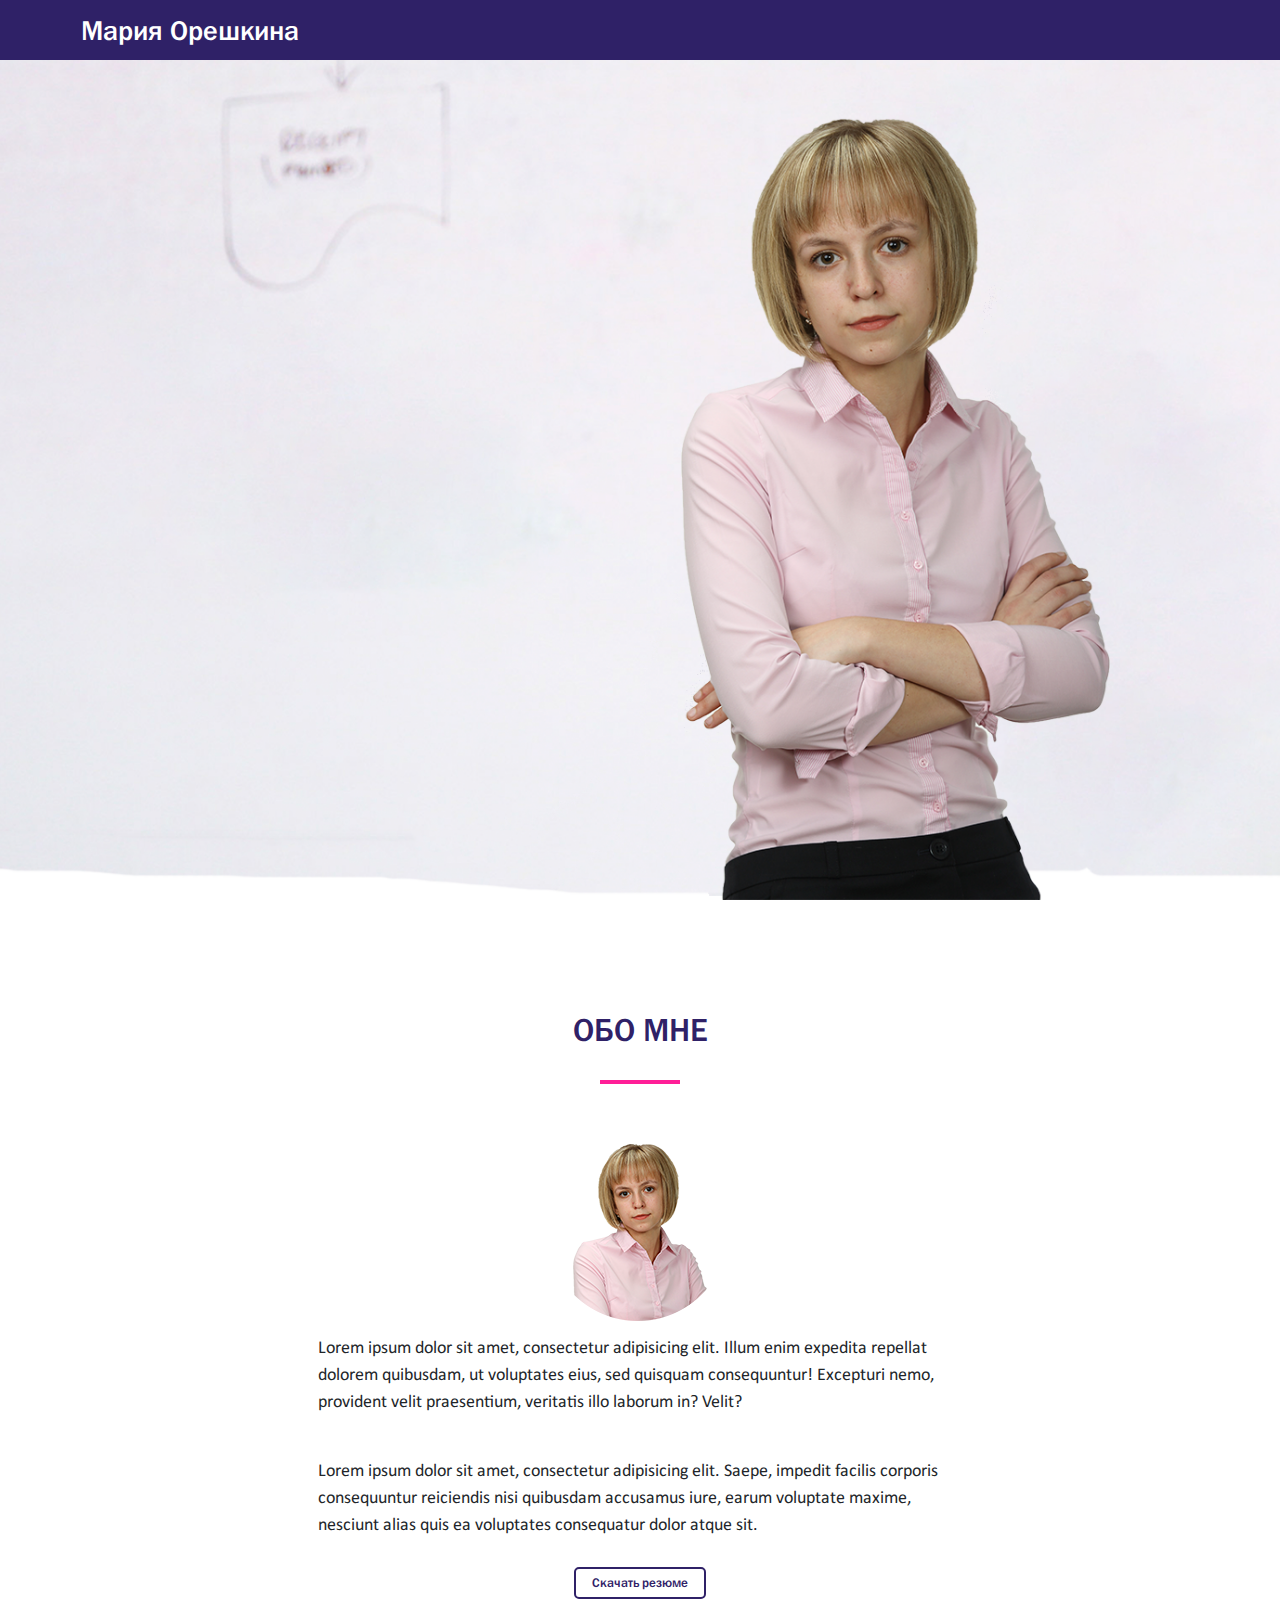
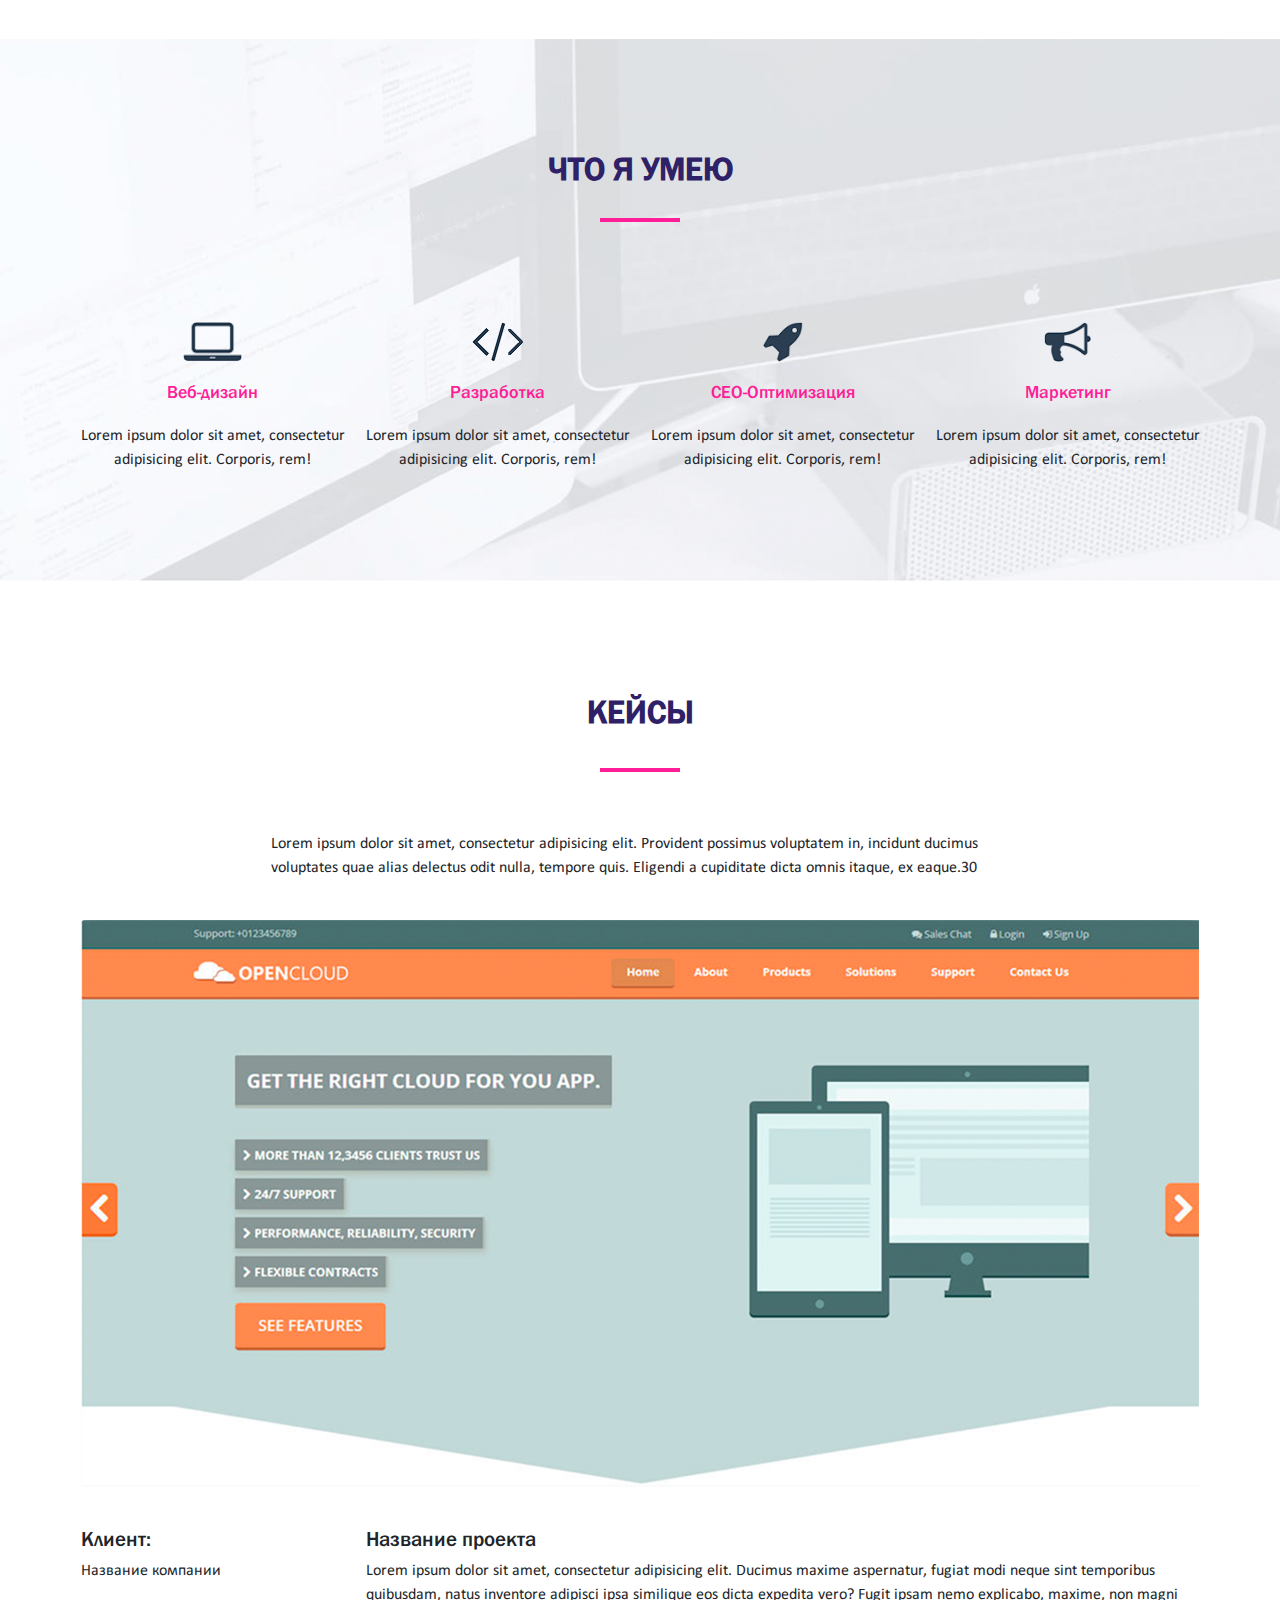
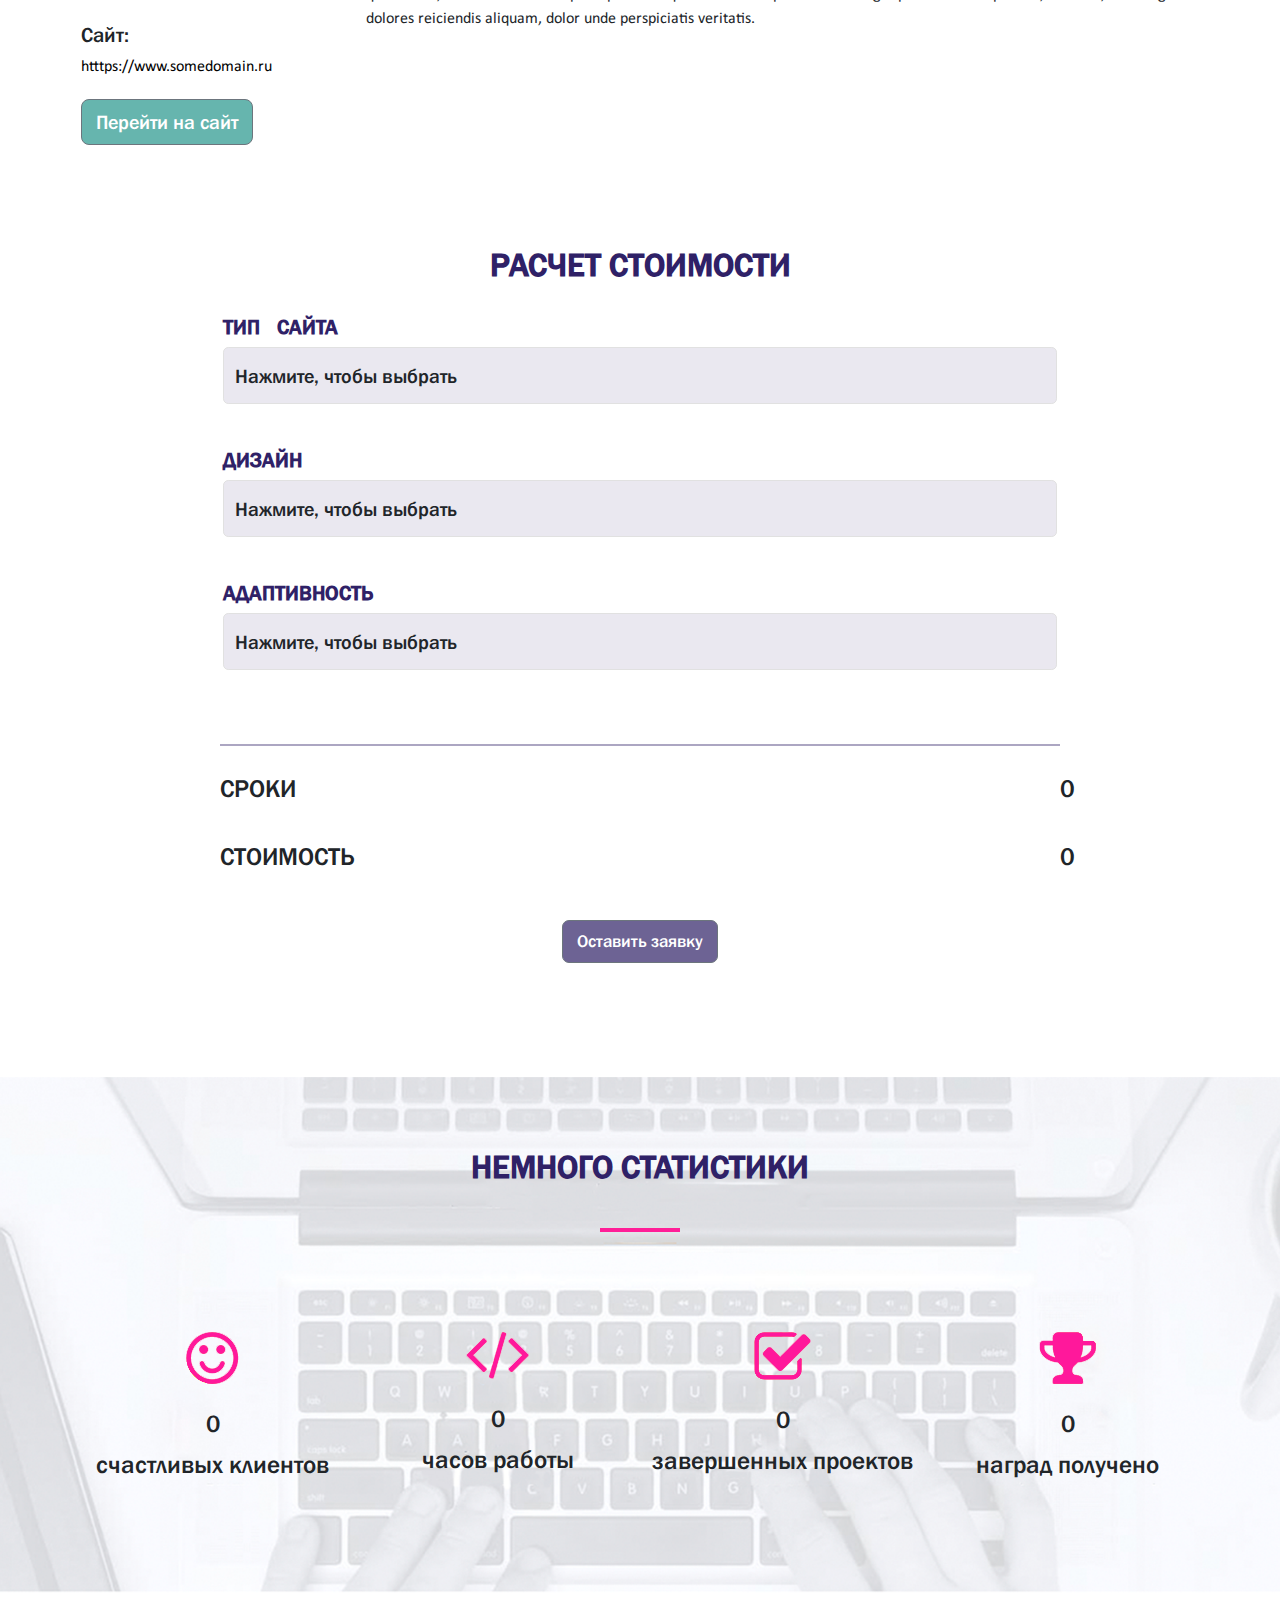
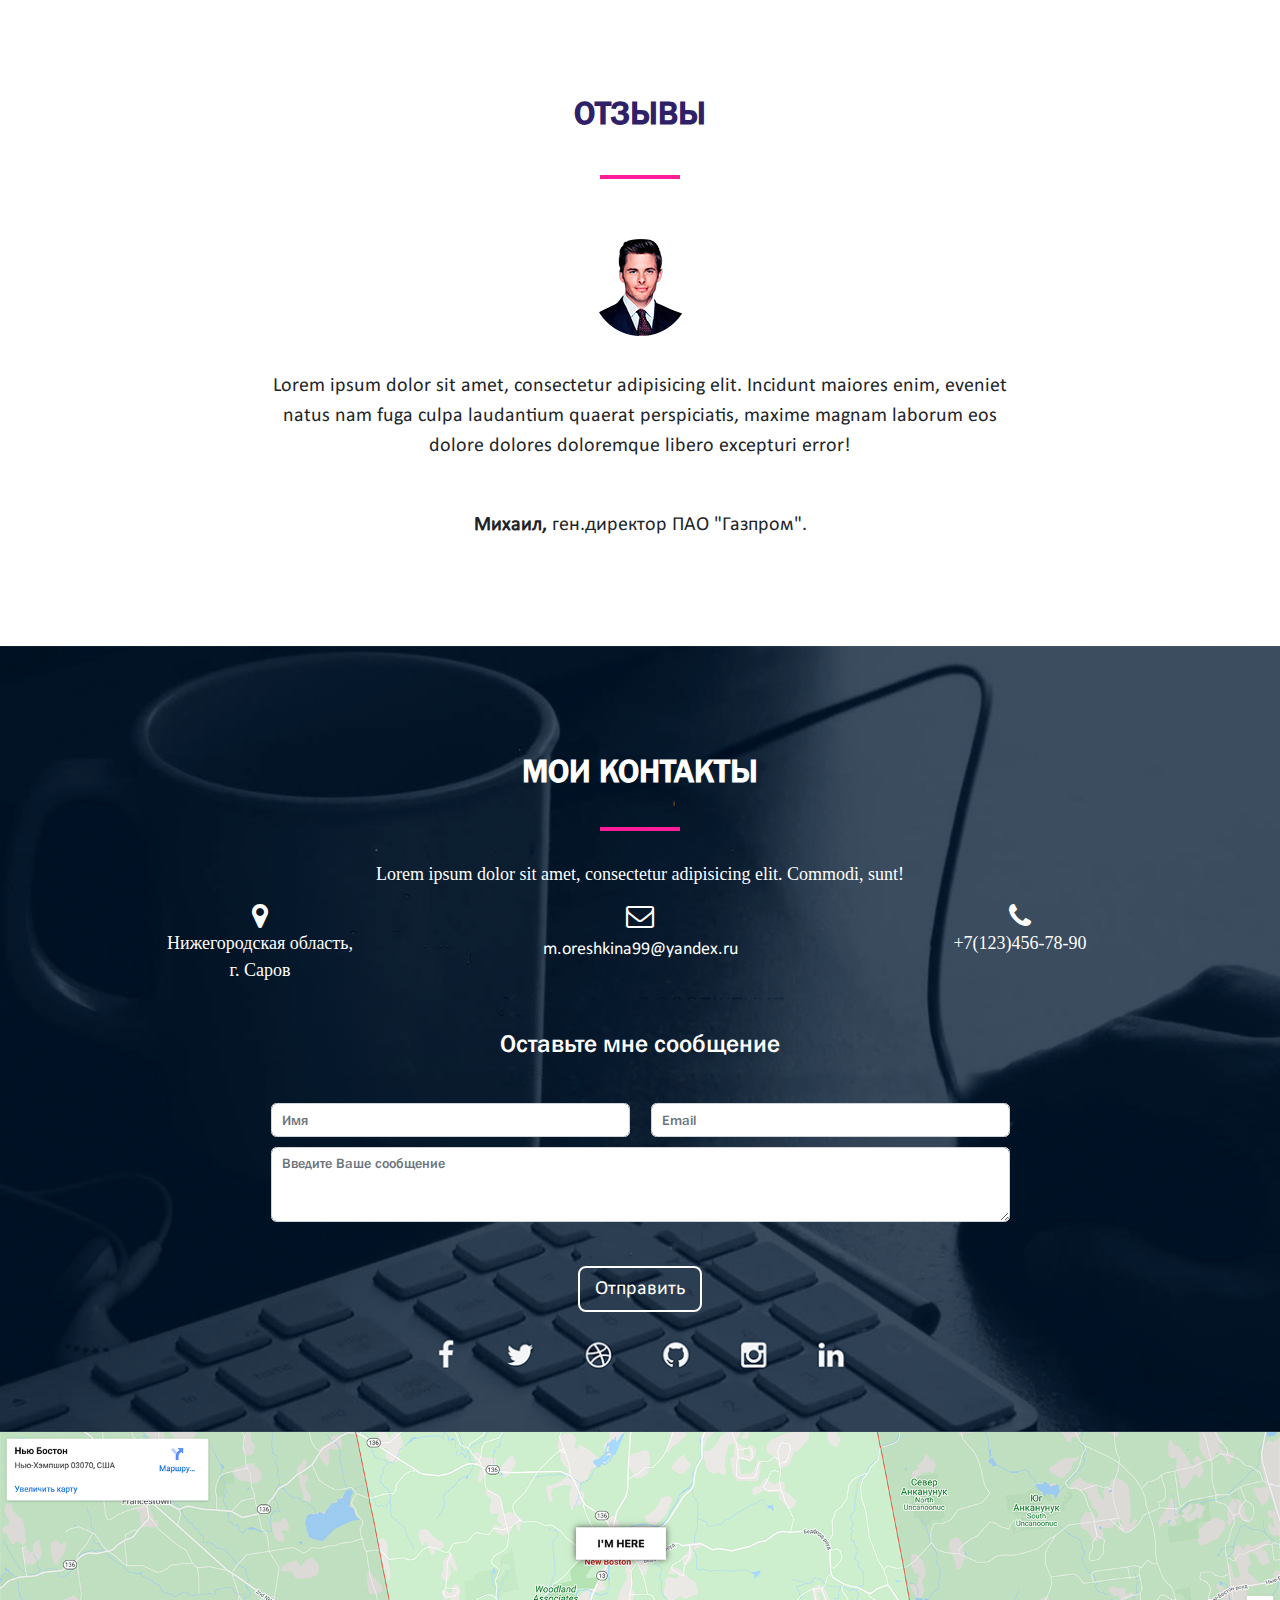
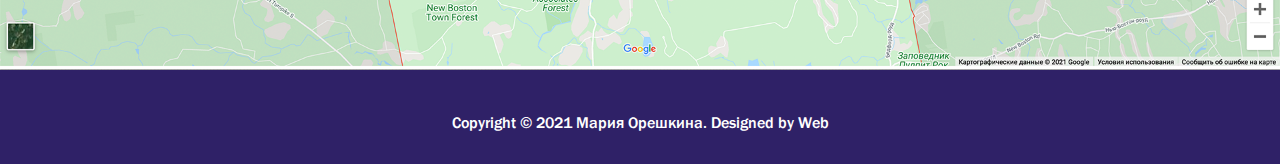
==== commit fb396664: "+ JS" ====
--- a/src/index.html
+++ b/src/index.html
@@ -348,6 +348,7 @@
             <p>Copyright &#169; 2021 Мария Орешкина. Designed by Web</p>
         </footer>
         <script src="js/bootstrap.bundle.min.js"></script>
+        <script src="js/calculator.js"></script>
     </main>
 </body>
 
--- a/src/css/style.css
+++ b/src/css/style.css
@@ -213,10 +213,6 @@
     }
 }
 
-.about {
-    height: 720px;
-}
-
 .about h2 {
     font-size: 33px;
     margin: 110px 0 30px;
@@ -258,6 +254,7 @@
     -webkit-transition: all 0.1s;
     -o-transition: all 0.1s;
     transition: all 0.1s;
+    margin-bottom: 40px;
 }
 
 .about input:hover {
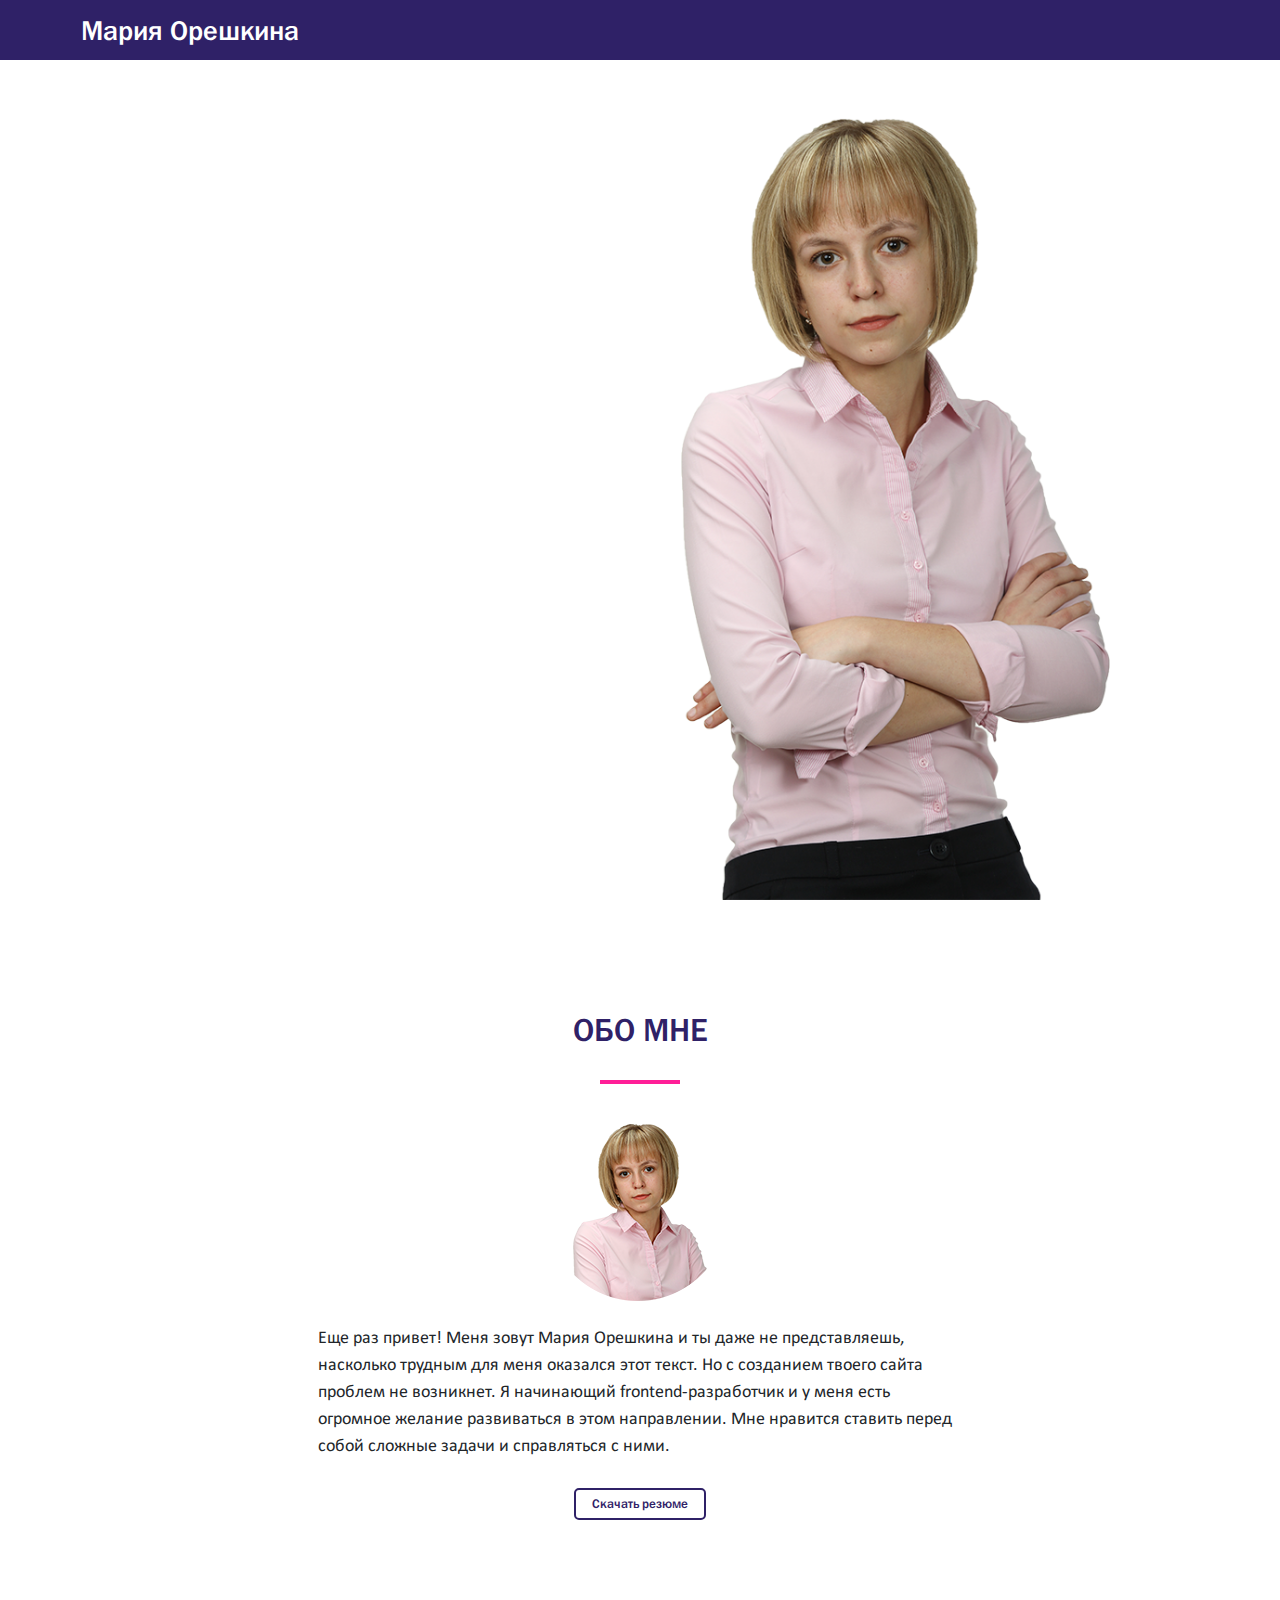
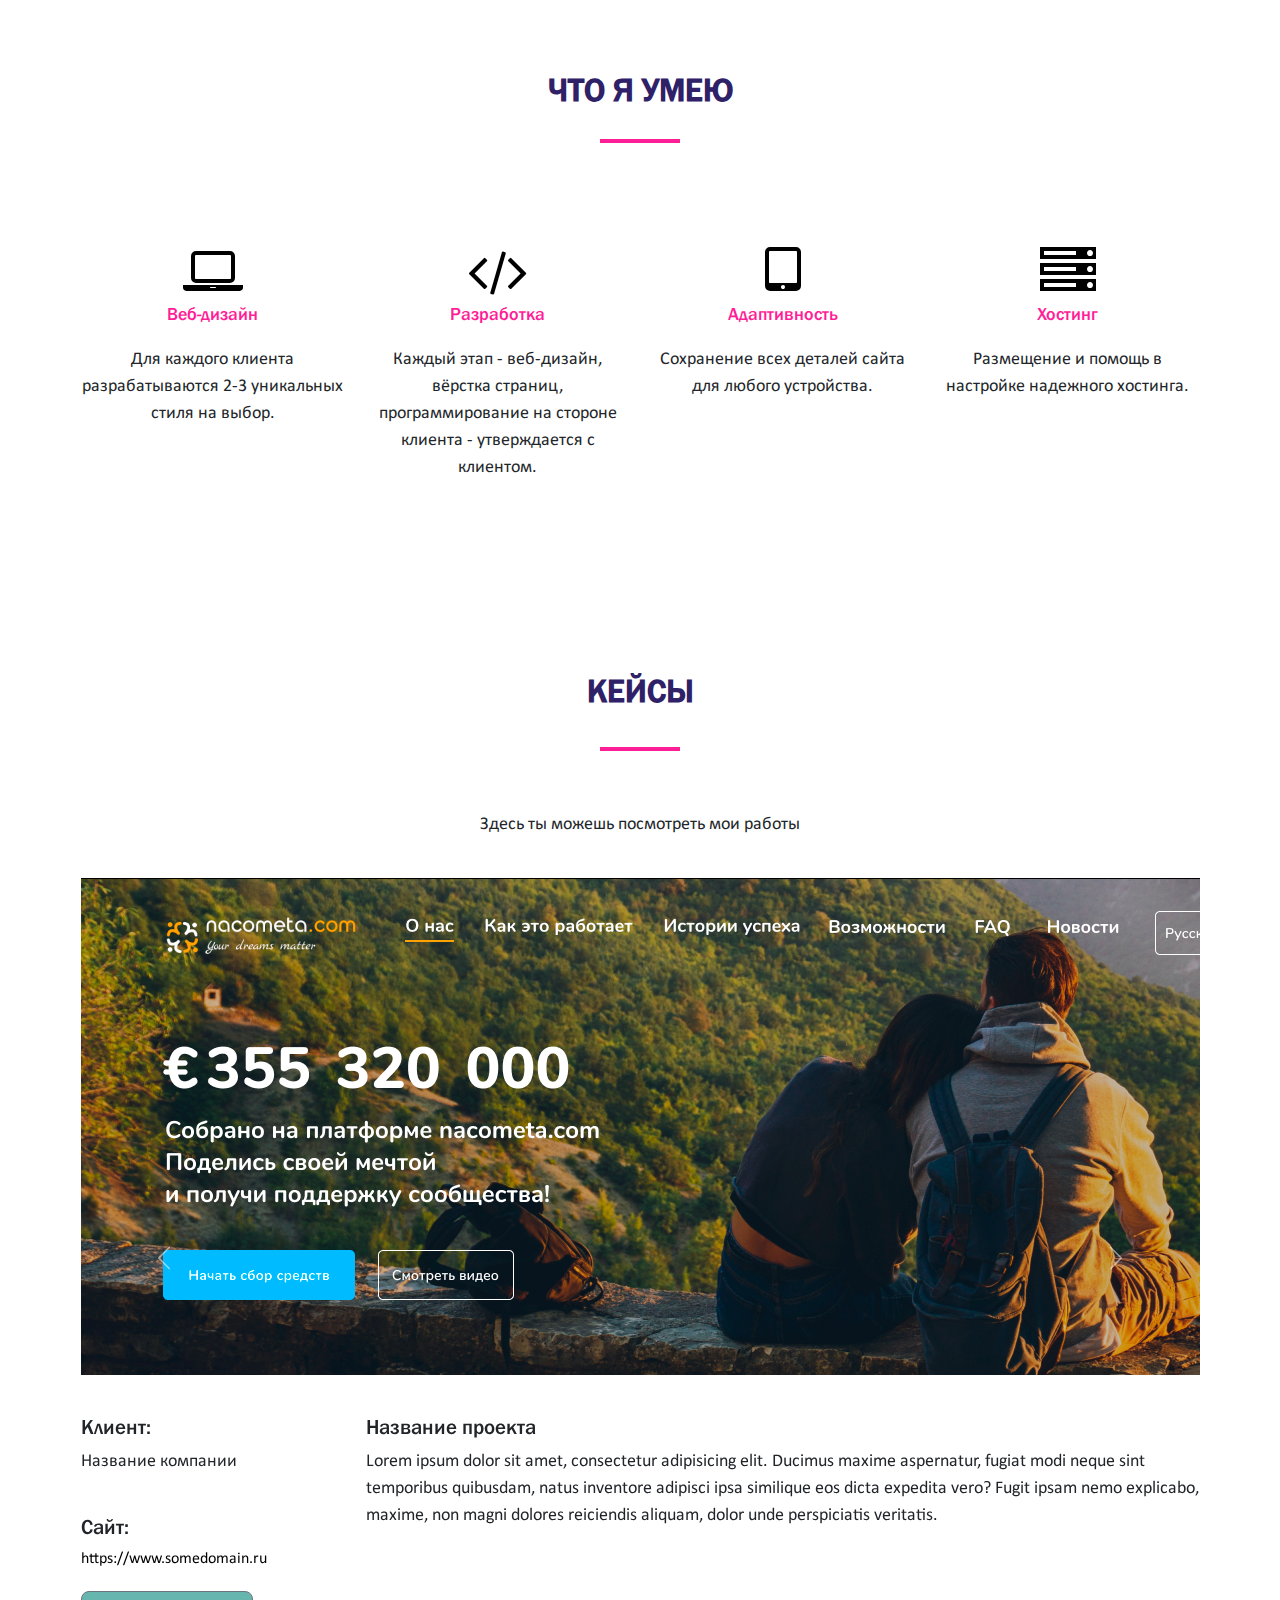
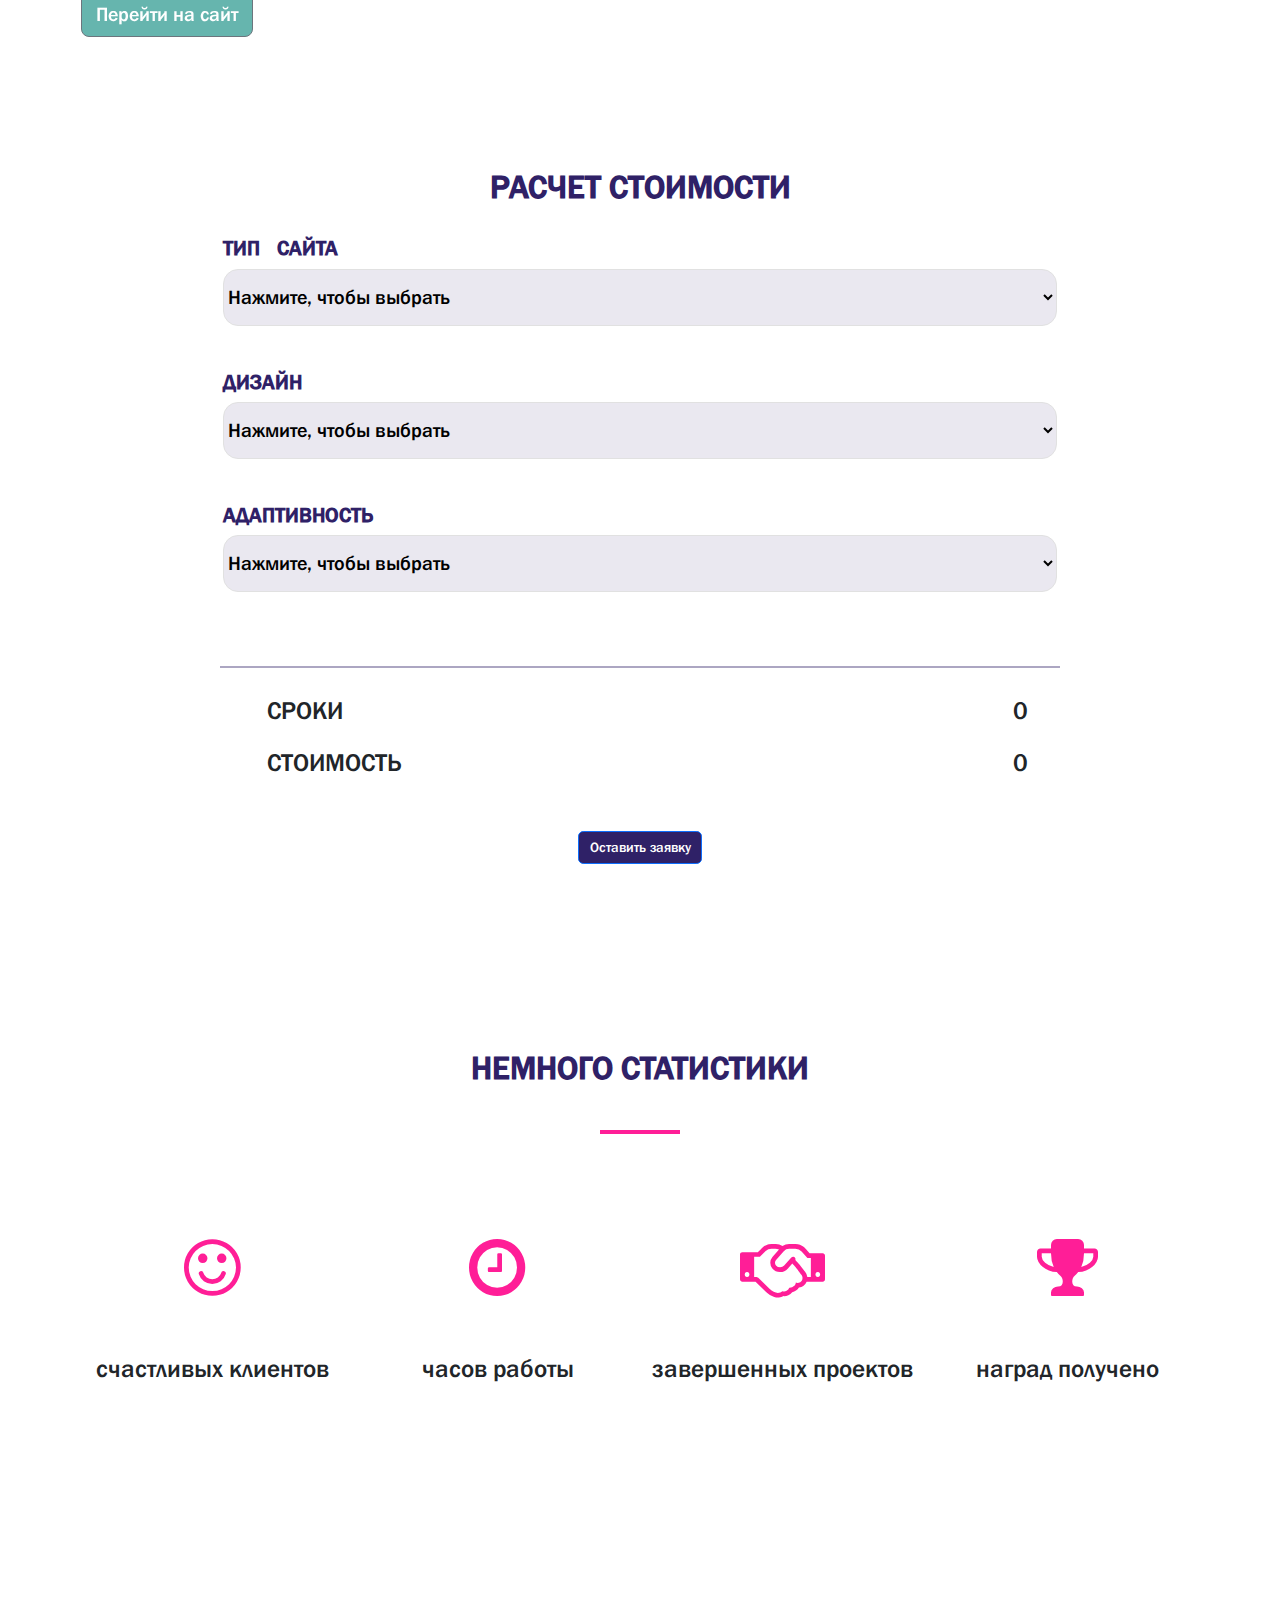
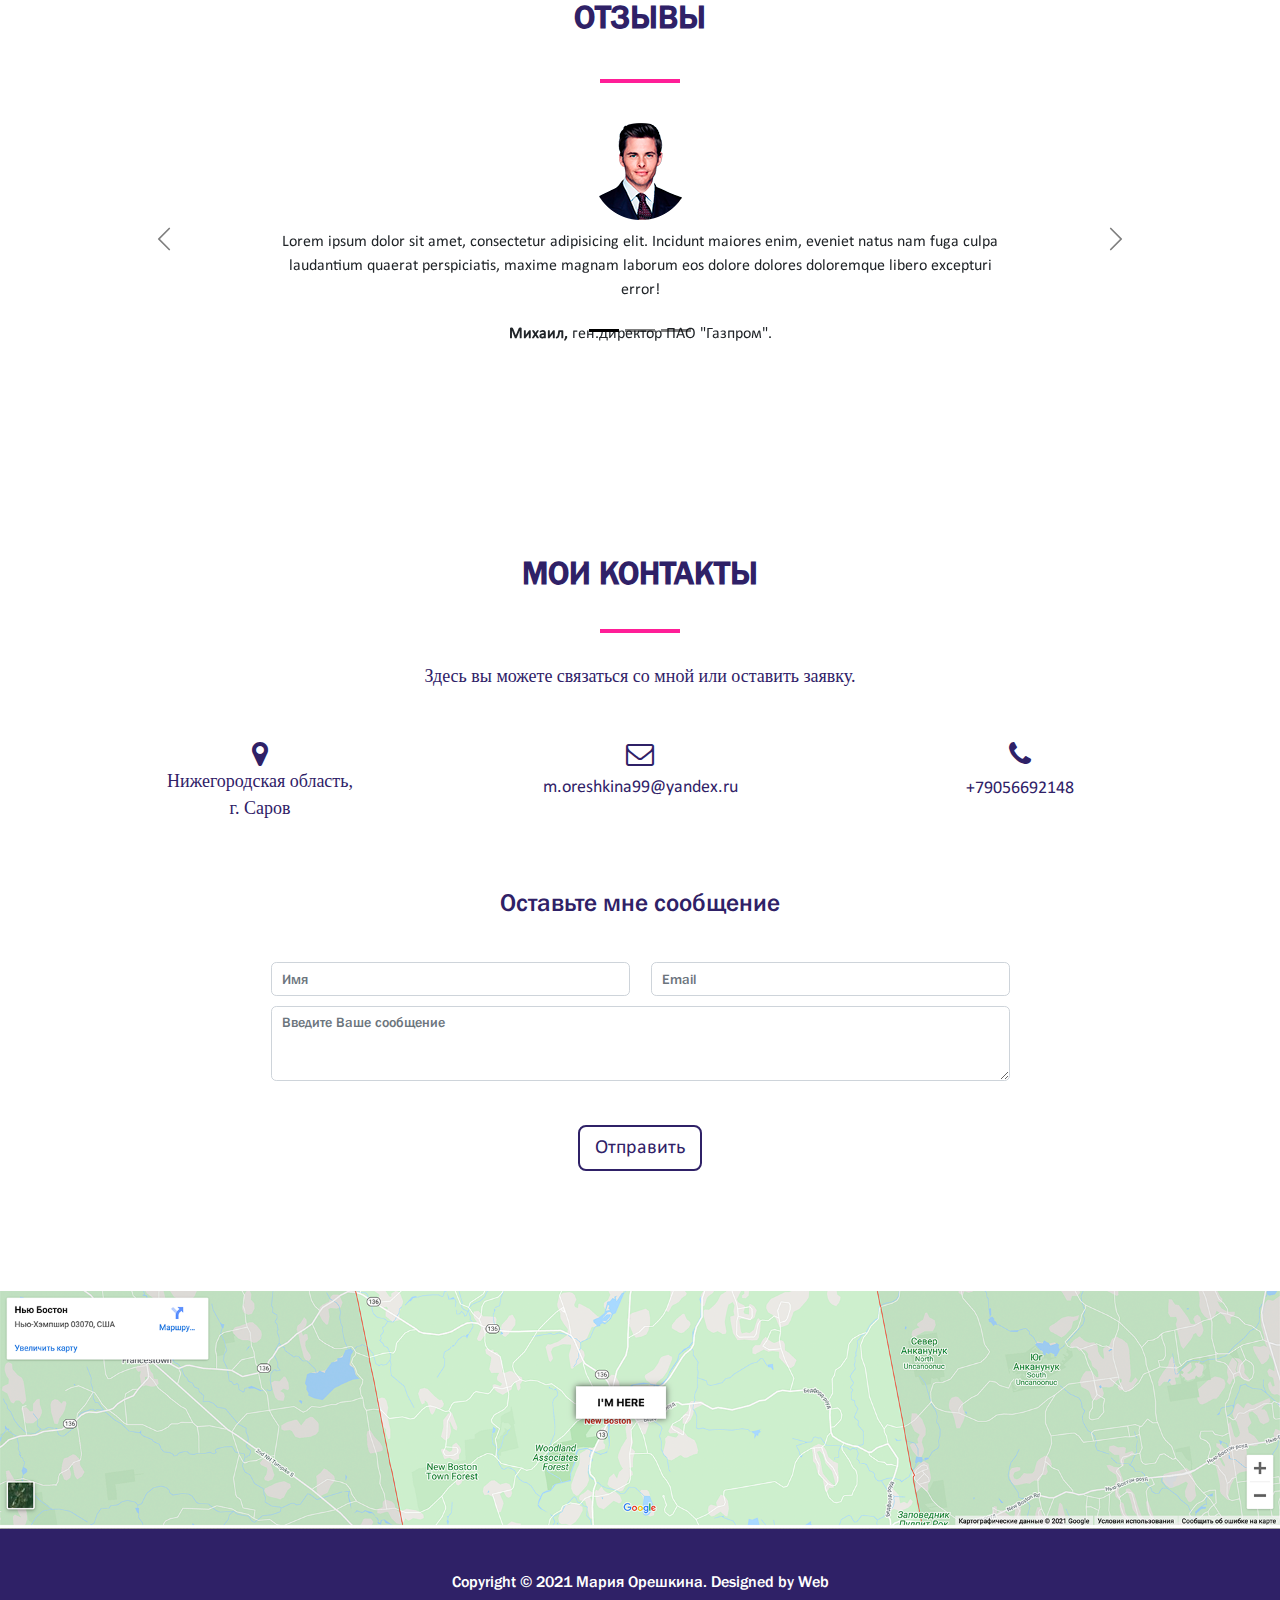
==== commit ba36140b: "jquery" ====
--- a/src/index.html
+++ b/src/index.html
@@ -4,33 +4,42 @@
 <head>
     <meta charset="UTF-8">
     <title>Мария Орешкина - Веб-разработчик</title>
+    <meta name="viewport" content="width=device-width, initial-scale=1.0">
     <link rel="stylesheet" href="css/reset.css">
     <link rel="stylesheet" href="css/bootstrap.min.css">
     <link rel="stylesheet" href="css/font-awesome.min.css">
     <link rel="stylesheet" href="css/fonts.css">
+    <link rel="stylesheet" href="css/magnific-popup.css">
     <link rel="stylesheet" href="css/animate.css">
+    <link rel="stylesheet" href="css/preloader.css">
     <link rel="stylesheet" href="css/style.css">
-    <meta name="viewport" content="width=device-width, initial-scale=1.0">
 </head>
 
 <body>
-
+    <div class="preloader">
+        <div class="dash uno"></div>
+        <div class="dash dos"></div>
+        <div class="dash tres"></div>
+        <div class="dash cuatro"></div>
+    </div>
     <header>
         <nav>
             <div class="container">
                 <div class="row">
                     <div class="col-xxl-3 col-lg-4 col-7">
-                        <div class="logo">Мария Орешкина</div>
+                        <a href="#start">
+                            <div class="logo">Мария Орешкина</div>
+                        </a>
                     </div>
                     <div class=" px-0 col-xxl-6 col-xl-7 col-lg-8 offset-xxl-3 offset-xl-1 offset-lg-0 d-none d-lg-block">
                         <div class="menu">
                             <ul>
-                                <li><a href="#">Обо мне</a></li>
-                                <li><a href="#">Услуги</a></li>
-                                <li><a href="#">Кейсы</a></li>
-                                <li><a href="#">Прайс</a></li>
-                                <li><a href="#">Отзывы</a></li>
-                                <li><a href="#">Контакты</a></li>
+                                <li><a href="#about_me">Обо мне</a></li>
+                                <li><a href="#my_skills">Услуги</a></li>
+                                <li><a href="#my_cases">Кейсы</a></li>
+                                <li><a href="#my_price">Прайс</a></li>
+                                <li><a href="#my_feedbacks">Отзывы</a></li>
+                                <li><a href="#my_contacts">Контакты</a></li>
                             </ul>
                         </div>
                     </div>
@@ -58,22 +67,23 @@
     </header>
 
     <main>
-        <section class="main">
+
+        <section class="main" id="start">
             <div class="container h-100">
                 <div class="row align-items-center h-100">
                     <div class="col-lg-6">
                         <div class="title__container">
                             <h1>Привет <br>Я Мария Орешкина</h1>
-                            <h4>Фулл стек веб-разработчик</h4>
-                            <input type="button" value="Обо мне">
-                            <input type="button" value="Мои работы">
-                        </div>
-                    </div>
-                </div>
-            </div>
-        </section>
-
-        <section class="about">
+                            <h4>Frontend-разработчик</h4>
+                            <a href="#about_me"><input type="button" value="Обо мне" href="#about_me"></a>
+                            <a href="#my_cases"><input type="button" value="Мои работы" href="#my_cases"></a>
+                        </div>
+                    </div>
+                </div>
+            </div>
+        </section>
+
+        <section class="about section" id="about_me">
             <div class="about_container container">
                 <div class="row justify-content-center">
                     <div class="col-12 col-sm-6 col-md-3 text-center">
@@ -82,13 +92,11 @@
                     </div>
                 </div>
 
-                <img class="d-block mx-auto" src="../src/img/foto1.png" alt="">
+                <img class="d-block mx-auto lazy" src="../src/img/foto1.png?tr=h-1,w-1:w-400,h-300" data-src="../src/img/foto1.png?tr=w-400,h-300">
 
                 <div class="row justify-content-center about_text">
                     <div class="col-12 col-sm-11 col-md-9 col-lg-7 text-center text-lg-start">
-                        <p class="about1 mt-3">Lorem ipsum dolor sit amet, consectetur adipisicing elit. Illum enim expedita repellat dolorem quibusdam, ut voluptates eius, sed quisquam consequuntur! Excepturi nemo, provident velit praesentium, veritatis illo laborum in? Velit?</p>
-
-                        <p class="about2 mt-5">Lorem ipsum dolor sit amet, consectetur adipisicing elit. Saepe, impedit facilis corporis consequuntur reiciendis nisi quibusdam accusamus iure, earum voluptate maxime, nesciunt alias quis ea voluptates consequatur dolor atque sit.</p>
+                        <p class="about1 mt-3">Еще раз привет! Меня зовут Мария Орешкина и ты даже не представляешь, насколько трудным для меня оказался этот текст. Но с созданием твоего сайта проблем не возникнет. Я начинающий frontend-разработчик и у меня есть огромное желание развиваться в этом направлении. Мне нравится ставить перед собой сложные задачи и справляться с ними.</p>
                     </div>
                 </div>
 
@@ -100,41 +108,42 @@
             </div>
         </section>
 
-        <section class="skills">
+        <section class="skills section" id="my_skills">
             <div class="container">
                 <h2>Что я умею</h2>
                 <hr>
 
                 <div class="row justify-content-center text-center">
                     <div class="web col-12 col-sm-6 col-md-3">
-                        <img src="../src/img/laptop.png" alt="">
+
+                        <i class="fa fa-laptop fa-4x" aria-hidden="true"></i>
                         <h4>Веб-дизайн</h4>
-                        <p>Lorem ipsum dolor sit amet, consectetur adipisicing elit. Corporis, rem!</p>
+                        <p>Для каждого клиента разрабатываются 2-3 уникальных стиля на выбор.</p>
                     </div>
 
                     <div class="develop col-12 col-sm-6 col-md-3">
-                        <img src="../src/img/znak.png" alt="">
+                        <i class="fa fa-code fa-4x" aria-hidden="true"></i>
                         <h4>Разработка</h4>
-                        <p>Lorem ipsum dolor sit amet, consectetur adipisicing elit. Corporis, rem!</p>
+                        <p>Каждый этап - веб-дизайн, вёрстка страниц, программирование на стороне клиента - утверждается с клиентом.</p>
                     </div>
 
                     <div class="CEO col-12 col-sm-6 col-md-3">
-                        <img src="../src/img/raketa.png" alt="">
-                        <h4>СЕО-Оптимизация</h4>
-                        <p>Lorem ipsum dolor sit amet, consectetur adipisicing elit. Corporis, rem!</p>
+                        <i class="fa fa-tablet fa-4x" aria-hidden="true"></i>
+                        <h4>Адаптивность</h4>
+                        <p>Сохранение всех деталей сайта для любого устройства.</p>
                     </div>
 
                     <div class="Market col-12 col-sm-6 col-md-3">
-                        <img src="../src/img/marketing.png" alt="">
-                        <h4>Маркетинг</h4>
-                        <p>Lorem ipsum dolor sit amet, consectetur adipisicing elit. Corporis, rem!</p>
-                    </div>
-                </div>
-            </div>
-
-        </section>
-
-        <section class="case">
+                        <i class="fa fa-server fa-4x" aria-hidden="true"></i>
+                        <h4>Хостинг</h4>
+                        <p>Размещение и помощь в настройке надежного хостинга.</p>
+                    </div>
+                </div>
+            </div>
+
+        </section>
+
+        <section class="case section" id="my_cases">
 
             <div class="case_container container">
                 <div class="row justify-content-center">
@@ -143,67 +152,131 @@
                         <hr>
                     </div>
                 </div>
-
                 <div class="row justify-content-center">
-                    <div class="col-12 col-lg-8 text-center text-lg-start">
-                        <p>Lorem ipsum dolor sit amet, consectetur adipisicing elit. Provident possimus voluptatem in, incidunt ducimus voluptates quae alias delectus odit nulla, tempore quis. Eligendi a cupiditate dicta omnis itaque, ex eaque.30</p>
-                    </div>
-                </div>
-
-                <div class="row">
-                    <div class="rounded mx-auto d-block">
-                        <img class="img-fluid" src="../src/img/site2.png" alt="">
-                    </div>
-                </div>
-
-                <div class="case_description px-7">
-                    <div class="row gx-4">
-                        <div class="col-3 brief">
-                            <h4>Клиент:</h4>
-                            <p>Название компании</p>
-                            <h4>Сайт:</h4>
-                            <a href="#">htttps://www.somedomain.ru</a>
-                        </div>
-                        <div class="col-9 case_info">
-                            <h4>Название проекта</h4>
-                            <p>Lorem ipsum dolor sit amet, consectetur adipisicing elit. Ducimus maxime aspernatur, fugiat modi neque sint temporibus quibusdam, natus inventore adipisci ipsa similique eos dicta expedita vero? Fugit ipsam nemo explicabo, maxime, non magni dolores reiciendis aliquam, dolor unde perspiciatis veritatis.</p>
-                        </div>
-                    </div>
-                </div>
-
-                <input type="button" class="btn btn-secondary btn-lg" value="Перейти на сайт">
-
-            </div>
-        </section>
-
-        <section class="price">
+                    <div class="col-12 col-lg-8 text-center">
+                        <p>Здесь ты можешь посмотреть мои работы</p>
+                    </div>
+                </div>
+
+                <div id="carouselExampleControlsNoTouching" class="carousel slide" data-bs-touch="false">
+                    <div class="carousel-inner">
+                        <div class="carousel-item active">
+                            <div class="row">
+                                <div class=" mx-auto d-block">
+                                    <a class="image-popup" href="../src/img/case1.png"><img class="lazy" src="../src/img/case1.png?tr=h-1,w-1:w-400,h-300" data-src="../src/img/case1.png?tr=w-400,h-300"></a>
+                                </div>
+                            </div>
+
+                            <div class="case_description px-7">
+                                <div class="row gx-4">
+                                    <div class="col-3 brief">
+                                        <h4>Клиент:</h4>
+                                        <p>Название компании</p>
+                                        <h4>Сайт:</h4>
+                                        <a href="#">https://www.somedomain.ru</a>
+                                    </div>
+                                    <div class="col-9 case_info">
+                                        <h4>Название проекта</h4>
+                                        <p>Lorem ipsum dolor sit amet, consectetur adipisicing elit. Ducimus maxime aspernatur, fugiat modi neque sint temporibus quibusdam, natus inventore adipisci ipsa similique eos dicta expedita vero? Fugit ipsam nemo explicabo, maxime, non magni dolores reiciendis aliquam, dolor unde perspiciatis veritatis.</p>
+                                    </div>
+                                </div>
+                            </div>
+
+                            <input type="button" class="btn btn-secondary btn-lg" value="Перейти на сайт">
+                        </div>
+                        <div class="carousel-item">
+                            <div class="row">
+                                <div class="rounded mx-auto d-block">
+                                    <a class="image-popup" href="../src/img/case2.png"><img src="../src/img/case2.png"></a>
+                                </div>
+                            </div>
+
+                            <div class="case_description px-7">
+                                <div class="row gx-4">
+                                    <div class="col-3 brief">
+                                        <h4>Клиент:</h4>
+                                        <p>Название компании</p>
+                                        <h4>Сайт:</h4>
+                                        <a href="#">htttps://www.somedomain.ru</a>
+                                    </div>
+                                    <div class="col-9 case_info">
+                                        <h4>Название проекта</h4>
+                                        <p>Lorem ipsum dolor sit amet, consectetur adipisicing elit. Ducimus maxime aspernatur, fugiat modi neque sint temporibus quibusdam, natus inventore adipisci ipsa similique eos dicta expedita vero? Fugit ipsam nemo explicabo, maxime, non magni dolores reiciendis aliquam, dolor unde perspiciatis veritatis.</p>
+                                    </div>
+                                </div>
+                            </div>
+
+                            <input type="button" class="btn btn-secondary btn-lg" value="Перейти на сайт">
+                        </div>
+                        <div class="carousel-item">
+                            <div class="row">
+                                <div class="rounded mx-auto d-block">
+                                    <a class="image-popup" href="../src/img/case3.png"><img src="../src/img/case3.png"></a>
+                                </div>
+                            </div>
+
+                            <div class="case_description px-7">
+                                <div class="row gx-4">
+                                    <div class="col-3 brief">
+                                        <h4>Клиент:</h4>
+                                        <p>Название компании</p>
+                                        <h4>Сайт:</h4>
+                                        <a href="#">htttps://www.somedomain.ru</a>
+                                    </div>
+                                    <div class="col-9 case_info">
+                                        <h4>Название проекта</h4>
+                                        <p>Lorem ipsum dolor sit amet, consectetur adipisicing elit. Ducimus maxime aspernatur, fugiat modi neque sint temporibus quibusdam, natus inventore adipisci ipsa similique eos dicta expedita vero? Fugit ipsam nemo explicabo, maxime, non magni dolores reiciendis aliquam, dolor unde perspiciatis veritatis.</p>
+                                    </div>
+                                </div>
+                            </div>
+
+                            <input type="button" class="btn btn-secondary btn-lg" value="Перейти на сайт">
+                        </div>
+                    </div>
+                    <button class="carousel-control-prev" type="button" data-bs-target="#carouselExampleControlsNoTouching" data-bs-slide="prev">
+                        <span class="carousel-control-prev-icon" aria-hidden="true"></span>
+                        <span class="visually-hidden">Previous</span>
+                    </button>
+                    <button class="carousel-control-next" type="button" data-bs-target="#carouselExampleControlsNoTouching" data-bs-slide="next">
+                        <span class="carousel-control-next-icon" aria-hidden="true"></span>
+                        <span class="visually-hidden">Next</span>
+                    </button>
+                </div>
+
+
+
+
+            </div>
+        </section>
+
+        <section class="price section" id="my_price">
             <div class="container">
                 <h2>Расчет стоимости</h2>
 
                 <div class="row">
                     <div class="col-12 col-sm-10 col-md-9 mx-auto">
                         <h4>Тип сайта</h4>
-                        <select class="form-select">
-                            <option selected disabled>Нажмите, чтобы выбрать</option>
-                            <option value="1">Сайт-визитка</option>
-                            <option value="2">Корпоративный сайт</option>
-                            <option value="3">Интернет-магазин</option>
+                        <select id="type" class="form-select-indicator">
+                            <option value="0" days="0" selected disabled>Нажмите, чтобы выбрать</option>
+                            <option value="1000" days="2">Сайт-визитка</option>
+                            <option value="2000" days="3">Корпоративный сайт</option>
+                            <option value="3000" days="4">Интернет-магазин</option>
                         </select>
 
-                        <h4 id="design">Дизайн</h4>
-                        <select class="form-select">
-                            <option selected disabled>Нажмите, чтобы выбрать</option>
-                            <option value="1">Шаблонный</option>
-                            <option value="2">Уникальный</option>
-                            <option value="3">WOW-Дизайн</option>
+                        <h4>Дизайн</h4>
+                        <select id="design" class="form-select-indicator">
+                            <option value="0" days="0" selected disabled>Нажмите, чтобы выбрать</option>
+                            <option value="1000" days="2">Шаблонный</option>
+                            <option value="2000" days="3">Уникальный</option>
+                            <option value="3000" days="4">WOW-Дизайн</option>
                         </select>
 
-                        <h4 id="adapt">Адаптивность</h4>
-                        <select class="form-select">
-                            <option selected disabled>Нажмите, чтобы выбрать</option>
-                            <option value="1">Только ПК</option>
-                            <option value="2">Только мобильный сайт</option>
-                            <option value="3">ПК+мобильный</option>
+                        <h4>Адаптивность</h4>
+                        <select id="adapt" class="form-select-indicator">
+                            <option value="0" days="0" selected disabled>Нажмите, чтобы выбрать</option>
+                            <option value="1000" days="2">Только ПК</option>
+                            <option value="2000" days="3">Только мобильный сайт</option>
+                            <option value="3000" days="4">ПК+мобильный</option>
                         </select>
                     </div>
                 </div>
@@ -214,21 +287,58 @@
 
 
                 <div class="row price_info">
-                    <div class="row justify-content-center">
-                        <div class="col-2 offset-1 text">Сроки</div>
-                        <div class="col-1 offset-7 digit">0</div>
-
-                        <!-- Заставит следующие колонки переходить на новую строку -->
-                        <div class="w-100"></div>
-
-                        <div class="col-2 offset-1 text">Стоимость</div>
-                        <div class="col-1 offset-7 digit">0</div>
+                    <div class="row" justify-content-around>
+                        <div class="col-2 offset-2 text">Сроки</div>
+                        <div class="col-2 offset-6 days_digit">0</div>
+
+                        <div class="col-2 offset-2 text">Стоимость</div>
+                        <div class="col-2 offset-6 price_digit">0</div>
                     </div>
                 </div>
 
                 <div class="row justify-content-center price_btn">
                     <div class="col-6 col-sm-5 col-md-4 col-lg-2 text-center">
-                        <input type="button" class="btn btn-secondary btn-lg" value="Оставить заявку">
+                        <button type="button" class="btn btn-primary btn-modal" data-bs-toggle="modal" data-bs-target="#exampleModal">Оставить заявку</button>
+                        <div class="modal fade" id="exampleModal" tabindex="-1" aria-labelledby="exampleModalLabel" aria-hidden="true">
+                            <div class="modal-dialog">
+                                <div class="modal-content">
+                                    <div class="modal-header">
+                                        <h5 class="modal-title" id="exampleModalLabel">Оставить заявку</h5>
+                                        <button type="button" class="btn-close" data-bs-dismiss="modal" aria-label="Close"></button>
+                                    </div>
+                                    <div class="modal-body request container">
+                                        <p>Вы выбрали:</p>
+                                        <div class="row">
+                                            <div class="col-2 chosen type">Тип сайта: </div>
+                                            <div class="col-2 offset-7 chosen text">...</div>
+                                            <div class="col-2 chosen design">Дизайн:</div>
+                                            <div class="col-2 offset-7 chosen text">...</div>
+                                            <div class="col-2 chosen adaptive">Адаптивность:</div>
+                                            <div class="col-2 offset-7 chosen text">...</div>
+                                            <div class="col-2 chosen adaptive">Стоимость:</div>
+                                            <div class="col-2 offset-7 chosen text">...</div>
+                                        </div>
+                                        <p class="msg">Оставьте свои контакты и я свяжусь с вами в ближайшее время.</p>
+                                        <div class="form-floating mb-3">
+                                            <input type="name" class="form-control" id="floatingInput" placeholder="Имя">
+                                            <label for="floatingInput">Имя</label>
+                                        </div>
+                                        <div class="form-floating mb-3">
+                                            <input type="tel" class="form-control" id="floatingInput" placeholder="Телефон">
+                                            <label for="floatingInput">Телефон</label>
+                                        </div>
+                                        <div class="form-floating">
+                                            <input type="email" class="form-control" id="floatingPassword" placeholder="name@example.com">
+                                            <label for="floatingPassword">Email</label>
+                                        </div>
+                                    </div>
+                                    <div class="modal-footer">
+                                       <button type="button" class="btn btn-primary">Отправить</button>
+                                        <button type="button" class="btn btn-secondary" data-bs-dismiss="modal">Отменить</button>
+                                    </div>
+                                </div>
+                            </div>
+                        </div>
                     </div>
                 </div>
             </div>
@@ -239,64 +349,98 @@
             <div class="container">
                 <h2>Немного статистики</h2>
                 <hr>
-                <div class="row justify-content-center text-center">
-                    <div class="num_clients col-12 col-sm-6 col-md-3">
-                        <img src="../src/img/smile.png" class="img-fluid" alt="">
-                        <h3>0</h3>
-                        <p>счастливых клиентов</p>
-                    </div>
-
-                    <div class="col-12 col-sm-6 col-md-3">
-                        <img src="../src/img/braces.png" class="img-fluid" alt="">
-                        <h3>0</h3>
-                        <p>часов работы</p>
-                    </div>
-
-                    <div class="col-12 col-sm-6 col-md-3">
-                        <img src="../src/img/tick.png" class="img-fluid" alt="">
-                        <h3>0</h3>
-                        <p> завершенных проектов</p>
-                    </div>
-
-                    <div class="num_prizes col-12 col-sm-6 col-md-3">
-                        <img src="../src/img/cup.png" class="img-fluid" alt="">
-                        <h3>0</h3>
-                        <p>наград получено</p>
-                    </div>
-                </div>
-            </div>
-        </section>
-
-        <section class="feedback">
+                <div id="counter">
+                    <div class="row justify-content-center text-center">
+                        <div class="num_clients col-12 col-sm-6 col-md-3">
+                            <i class="fa fa-smile-o fa-2x" aria-hidden="true"></i>
+                            <div class="number" data-num="120">0</div>
+                            <p>счастливых клиентов</p>
+                        </div>
+
+                        <div class="col-12 col-sm-6 col-md-3">
+                            <i class="fa fa-clock-o fa-2x" aria-hidden="true"></i>
+                            <div class="number" data-num="1200">0</div>
+                            <p>часов работы</p>
+                        </div>
+
+                        <div class="col-12 col-sm-6 col-md-3">
+                            <i class="fa fa-handshake-o fa-2x" aria-hidden="true"></i>
+                            <div class="number" data-num="300">0</div>
+                            <p> завершенных проектов</p>
+                        </div>
+
+                        <div class="num_prizes col-12 col-sm-6 col-md-3">
+                            <i class="fa fa-trophy fa-2x" aria-hidden="true"></i>
+                            <div class="number" data-num="20">0</div>
+                            <p>наград получено</p>
+                        </div>
+                    </div>
+                </div>
+            </div>
+        </section>
+
+        <section class="feedback section" id="my_feedbacks">
             <div class="container">
                 <h2>Отзывы</h2>
                 <hr>
-                <img src="../src/img/man.png" class="img-fluid rounded mx-auto d-block" alt="">
-
-                <div class="row justify-content-center text-center">
-                    <div class="col-8">
-                        <p id="feedback_text">Lorem ipsum dolor sit amet, consectetur adipisicing elit. Incidunt maiores enim, eveniet natus nam fuga culpa laudantium quaerat perspiciatis, maxime magnam laborum eos dolore dolores doloremque libero excepturi error! </p>
-                    </div>
-
-                    <p id="feedback_author"><b>Михаил, </b> ген.директор ПАО "Газпром".</p>
-                </div>
-
-                <!-- <div class="points img-fluid rounded mx-auto d-block">
-                    <img src="../src/img/point1.png"  alt="">
-                    <img src="../src/img/point2.png"  alt="">
-                    <img src="../src/img/point2.png"  alt="">
-                </div>-->
-            </div>
-        </section>
-
-        <section class="my_contact">
+                <div id="carouselExampleDark" class="carousel carousel-dark slide" data-bs-ride="carousel">
+                    <div class="carousel-indicators">
+                        <button type="button" data-bs-target="#carouselExampleDark" data-bs-slide-to="0" class="active" aria-current="true" aria-label="Slide 1"></button>
+                        <button type="button" data-bs-target="#carouselExampleDark" data-bs-slide-to="1" aria-label="Slide 2"></button>
+                        <button type="button" data-bs-target="#carouselExampleDark" data-bs-slide-to="2" aria-label="Slide 3"></button>
+                    </div>
+                    <div class="carousel-inner">
+                        <div class="carousel-item active" data-bs-interval="10000">
+                            <img src="../src/img/man.png?tr=h-1,w-1:w-400,h-300" data-src="../src/img/man.png?tr=w-400,h-300" class="img-fluid rounded mx-auto d-block" alt="">
+                            <div class="row justify-content-center text-center">
+                                <div class="col-8">
+                                    <p id="feedback_text">Lorem ipsum dolor sit amet, consectetur adipisicing elit. Incidunt maiores enim, eveniet natus nam fuga culpa laudantium quaerat perspiciatis, maxime magnam laborum eos dolore dolores doloremque libero excepturi error! </p>
+                                </div>
+
+                                <p id="feedback_author"><b>Михаил, </b> ген.директор ПАО "Газпром".</p>
+                            </div>
+                        </div>
+                        <div class="carousel-item" data-bs-interval="2000">
+                            <img src="../src/img/man.png?tr=h-1,w-1:w-400,h-300" data-src="../src/img/man.png?tr=w-400,h-300" class="img-fluid rounded mx-auto d-block" alt="">
+                            <div class="row justify-content-center text-center">
+                                <div class="col-8">
+                                    <p id="feedback_text">Lorem ipsum dolor sit amet, consectetur adipisicing elit. Incidunt maiores enim, eveniet natus nam fuga culpa laudantium quaerat perspiciatis, maxime magnam laborum eos dolore dolores doloremque libero excepturi error! </p>
+                                </div>
+
+                                <p id="feedback_author"><b>Михаил, </b> ген.директор ПАО "Газпром".</p>
+                            </div>
+                        </div>
+                        <div class="carousel-item">
+                            <img src="../src/img/man.png?tr=h-1,w-1:w-400,h-300" data-src="../src/img/man.png?tr=w-400,h-300" class="img-fluid rounded mx-auto d-block" alt="">
+                            <div class="row justify-content-center text-center">
+                                <div class="col-8">
+                                    <p id="feedback_text">Lorem ipsum dolor sit amet, consectetur adipisicing elit. Incidunt maiores enim, eveniet natus nam fuga culpa laudantium quaerat perspiciatis, maxime magnam laborum eos dolore dolores doloremque libero excepturi error! </p>
+                                </div>
+
+                                <p id="feedback_author"><b>Михаил, </b> ген.директор ПАО "Газпром".</p>
+                            </div>
+                        </div>
+                        <button class="carousel-control-prev carousel-caption-padding-y" type="button" data-bs-target="#carouselExampleDark" data-bs-slide="prev">
+                            <span class="carousel-control-prev-icon" aria-hidden="true"></span>
+                            <span class="visually-hidden">Предыдущий</span>
+                        </button>
+                        <button class="carousel-control-next" type="button" data-bs-target="#carouselExampleDark" data-bs-slide="next">
+                            <span class="carousel-control-next-icon" aria-hidden="true"></span>
+                            <span class="visually-hidden">Следующий</span>
+                        </button>
+                    </div>
+                </div>
+            </div>
+        </section>
+
+        <section class="my_contact section" id="my_contacts">
             <div class="container">
                 <h2>Мои контакты</h2>
                 <hr>
 
                 <div class="row justify-content-center text-center">
                     <div class="col-9">
-                        <p>Lorem ipsum dolor sit amet, consectetur adipisicing elit. Commodi, sunt!</p>
+                        <p>Здесь вы можете связаться со мной или оставить заявку.</p>
                     </div>
                 </div>
 
@@ -313,7 +457,7 @@
 
                     <div class="phone col-12 col-sm-6 col-md-4">
                         <i class="fa fa-phone fa-2x" aria-hidden="true"></i>
-                        <p>+7(123)456-78-90</p>
+                        <a href="tel:+79056692148">+79056692148</a>
                     </div>
                 </div>
 
@@ -339,16 +483,50 @@
             </div>
         </section>
 
+        <section class="modalWindow">
+            <div class="modal" tabindex="-1" id="myModal">
+                <div class="modal-dialog modal-dialog-centered">
+                    <div class="modal-content">
+                        <div class="modal-header">
+                            <h5 class="modal-title">Подожди!</h5>
+                            <button type="button" class="close" data-dismiss="modal" aria-label="Close" id="btn-close">
+                                <span aria-hidden="true">&times;</span>
+                            </button>
+                        </div>
+                        <div class="modal-body">
+                            <p>Заполни форму и получи скидку 15% на первый заказ.</p>
+
+                            <div class="form-floating mb-3">
+                                <input type="name" class="form-control" id="floatingInput" placeholder="Имя">
+                                <label for="floatingInput">Имя</label>
+                            </div>
+                            <div class="form-floating">
+                                <input type="email" class="form-control" id="floatingPassword" placeholder="name@example.com">
+                                <label for="floatingPassword">Email</label>
+                            </div>
+                        </div>
+                        <div class="modal-footer">
+                            <h4>Спама не будет - я уважаю своих клиентов.</h4>
+                            <button type="button" class="btn btn-primary" id="btn-send">Отправить</button>
+                        </div>
+                    </div>
+                </div>
+            </div>
+        </section>
+
         <div class="map">
             <img src="../src/img/map.png" class="img-fluid" alt="">
         </div>
 
-
         <footer>
             <p>Copyright &#169; 2021 Мария Орешкина. Designed by Web</p>
         </footer>
+
+        <script src="js/jquery-3.6.0.min.js"></script>
+        <script src="js/jquery.lazyloadxt.js"></script>
+        <script src="js/jquery.magnific-popup.min.js"></script>
         <script src="js/bootstrap.bundle.min.js"></script>
-        <script src="js/calculator.js"></script>
+        <script src="js/myScript.js"></script>
     </main>
 </body>
 
--- a/src/css/preloader.css
+++ b/src/css/preloader.css
@@ -0,0 +1,141 @@
+.preloader{
+  position: absolute;
+  top: 50%;
+  left: 50%;
+  transform: translate(-50%, -50%);
+  display: flex;
+}
+
+.dash {
+  margin: 0 15px;
+  width: 35px;
+  height: 15px;
+  border-radius: 8px;
+  background: #2f2167;
+}
+
+.uno {
+  margin-right: -18px;
+  transform-origin: center left;
+  animation: spin 3s linear infinite;  
+}
+
+.dos {
+  transform-origin: center right;
+  animation: spin2 3s linear infinite;
+  animation-delay: .2s;
+}
+
+.tres {
+  transform-origin: center right;
+  animation: spin3 3s linear infinite;
+  animation-delay: .3s;
+}
+
+.cuatro {
+  transform-origin: center right;
+  animation: spin4 3s linear infinite;
+  animation-delay: .4s;
+}
+
+@keyframes spin {
+  0% {
+    transform: rotate(0deg);
+  }
+  25% {
+    transform: rotate(360deg);
+  }
+  30% {
+    transform: rotate(370deg);
+  }
+  35% {
+    transform: rotate(360deg);
+  }
+  100% {
+    transform: rotate(360deg);
+  }
+}
+
+@keyframes spin2 {
+  0% {
+    transform: rotate(0deg);
+  }
+  20% {
+    transform: rotate(0deg);
+  }
+  30% {
+    transform: rotate(-180deg);
+  }
+  35% {
+    transform: rotate(-190deg);
+  }
+  40% {
+    transform: rotate(-180deg);
+  }
+  78% {
+    transform: rotate(-180deg);
+  }
+  95% {
+    transform: rotate(-360deg);
+  }
+  98% {
+    transform: rotate(-370deg);
+  }
+  100% {
+    transform: rotate(-360deg);
+  }
+}
+
+@keyframes spin3 {
+  0% {
+    transform: rotate(0deg);
+  }
+  27% {
+    transform: rotate(0deg);  
+  }
+  40% {
+    transform: rotate(180deg);
+  }
+  45% {
+    transform: rotate(190deg);
+  }
+  50% {
+    transform: rotate(180deg);
+  }
+  62% {
+    transform: rotate(180deg);
+  }
+  75% {
+    transform: rotate(360deg);
+  }
+  80% {
+    transform: rotate(370deg);
+  }
+  85% {
+    transform: rotate(360deg);
+  }
+  100% {
+    transform: rotate(360deg);
+  }
+}
+
+@keyframes spin4 {
+  0% {
+    transform: rotate(0deg);
+  }
+  38% {
+    transform: rotate(0deg);
+  }
+  60% {
+    transform: rotate(-360deg);
+  }
+  65% {
+    transform: rotate(-370deg);
+  }
+  75% {
+    transform: rotate(-360deg);
+  }
+  100% {
+    transform: rotate(-360deg);
+  }
+}--- a/src/css/style.css
+++ b/src/css/style.css
@@ -63,6 +63,10 @@
     transform: scale(1.2);
 }
 
+.menu li a.active {
+    color: #ff1e97;
+}
+
 .wht_btn:visited {
     color: white;
 }
@@ -75,7 +79,7 @@
 .main {
     width: 100%;
     height: 100%;
-    background: url(../img/foto.png) 80% 100%/auto 87% no-repeat, url(../img/background.png) center/cover no-repeat;
+    background: url(../img/foto.png) 80% 100%/auto 87% no-repeat, url(../img/bg1.png) center/cover no-repeat;
 }
 
 .title__container {
@@ -225,11 +229,12 @@
     border: none;
     background: #ff1e97;
     width: 80px;
-    margin: 0px auto 60px;
+    margin: 0px auto 40px;
     opacity: 1;
 }
 
 .about img {
+    margin-bottom: 10px;
     transform: scale(1);
 }
 
@@ -271,8 +276,8 @@
     .about h2 {
         margin-top: 30px;
     }
-    
-    .about hr{
+
+    .about hr {
         margin-top: -20px;
     }
 
@@ -282,7 +287,7 @@
 }
 
 .skills {
-    background: url(../img/background2.png) center/cover no-repeat;
+    background: url(../img/bg4.png) center/cover fixed no-repeat;
     padding-top: 110px;
     padding-bottom: 96px;
 }
@@ -316,6 +321,11 @@
     height: 40px;
 }
 
+.skills i {
+    color: #000;
+    margin-bottom: 5px;
+}
+
 @media (max-width: 1235px) {
     .site {
         width: 80%;
@@ -323,13 +333,15 @@
 }
 
 .skills p {
-    font-size: 16px;
+    font-size: 18px;
     font-family: Calibri, serif;
+    text-align: center;
+    font-weight: 500;
 }
 
 .case {
-    padding-top: 110px;
-    padding-bottom: 100px;
+    padding-top: 80px;
+    padding-bottom: 50px;
 }
 
 .case_container h2 {
@@ -351,7 +363,7 @@
 }
 
 .case_container p {
-    font-size: 16px;
+    font-size: 18px;
     margin-bottom: 40px;
     font-family: Calibri, serif;
 }
@@ -371,7 +383,7 @@
     margin-top: 20px;
 }
 
-.case a{
+.case a {
     color: #000;
     text-decoration: none;
     font-size: 16px;
@@ -404,6 +416,7 @@
 
 .price {
     padding-bottom: 84px;
+    padding-top: 80px;
 }
 
 .price h2 {
@@ -427,13 +440,15 @@
     font-weight: 600;
 }
 
-.price div select {
+.form-select-indicator {
     border: 1px solid #e1e1e1;
     background: rgba(47, 33, 103, 0.1);
     height: 57px;
     text-align: left;
     font-size: 20px;
     margin-bottom: 44px;
+    width: 100%;
+    border-radius: 15px;
 }
 
 .price hr {
@@ -444,17 +459,45 @@
     opacity: 1;
 }
 
-.price_btn input{
+.price_btn input {
     background-color: rgba(47, 33, 103, 0.7);
 }
 
-.price_btn input:hover{
+.price_btn input:hover {
     background-color: #2f2167;
+}
+
+.request div{
+    font-size: 18px;
+    font-weight: 200;
+    font-family: FranklinGothic_medium, sans-serif;
+}
+
+.btn-modal{
+    background-color: #2f2167;
+}
+
+.request input{
+    background-color: #fff;
+}
+
+.request input:hover{
+    background-color: #fff;
+    border: 1px solid blue;
+}
+
+.msg{
+    font-weight: 400;
+    font-size: 22px;
+}
+
+.modal-footer btn1{
+    background-color: rgba(47,31,103,0.7);
 }
 
 .statistics {
     width: 100%;
-    background: url(../img/bg_site.png) center/cover no-repeat;
+    background: url(../img/bg5.png) center/cover no-repeat;
     padding-bottom: 96px;
 }
 
@@ -477,14 +520,33 @@
     opacity: 1;
 }
 
-.statistics img {
-    margin-bottom: 25px;
-}
-
-.statistics h {
+.statistics i{
+    color: #ff1e97;
+}
+
+.statistics div {
     font-size: 33px;
     font-weight: 600;
 }
+
+.number {
+    opacity: 0;
+}
+
+.number.go {
+    opacity: 1;
+    transition: 1s;
+}
+
+/*.clearfix:before,
+.clearfix:after{
+    content: " ";
+    display: table;
+}
+
+clearfix:after{
+    clear: both;
+}*/
 
 .statistics p {
     font-size: 25px;
@@ -509,31 +571,28 @@
     border: none;
     background: #ff1e97;
     width: 80px;
-    margin: 0px auto 60px;
+    margin: 0px auto 40px;
     opacity: 1;
     font-weight: 700;
 }
 
 .feedback p {
-    padding-top: 35px;
-    font-size: 20px;
+    margin-bottom: 10px;
+    margin-top: 10px;
+    font-size: 16px;
     font-family: Calibri, serif;
-}
-
-.points {
-    padding-top: 50px;
 }
 
 .my_contact {
     margin-top: 92px;
-    background: url(../img/background3.png) center/cover no-repeat;
+    background: url(../img/bg6.png) center/cover no-repeat;
 }
 
 .my_contact h2 {
     font-size: 33px;
     text-align: center;
     text-transform: uppercase;
-    color: #fff;
+    color: #2f2167;
     padding-top: 105px;
     padding-bottom: 30px;
     font-weight: 700;
@@ -549,23 +608,23 @@
 }
 
 .my_contact p {
-    color: #fff;
+    color: #2f2167;
     font-size: 18px;
     font-family: Calibri serif;
+    margin-bottom: 50px;
 }
 
 .fa {
     display: block;
-    color: #fff;
+    color: #2f2167;
 }
 
 .brief i {
     margin-bottom: 10px;
-    
 }
 
 .my_info a {
-    color: #fff;
+    color: #2f2167;
     margin-top: -15px;
     display: block;
     text-decoration-line: none;
@@ -573,20 +632,24 @@
     font-family: Calibri, serif;
 }
 
+.phone a {
+    margin-top: 7px;
+}
+
 .text_to_me h4 {
     text-align: center;
-    color: #fff;
+    color: #2f2167;
     font-size: 25px;
     font-weight: 500;
-    margin-top: 30px;
+    margin-top: 15px;
     margin-bottom: 45px;
 }
 
 #button {
     display: block;
     background: none;
-    color: white;
-    border: 2px solid white;
+    color: #2f2167;
+    border: 2px solid #2f2167;
     height: 46px;
     width: 124px;
     border-radius: 8px;
@@ -608,6 +671,18 @@
     margin-top: 10px;
 }
 
+.modal h5{
+    font-size: 20px;
+    font-weight: bold;
+}
+
+.modal h4{
+    font-size: 12px;
+}
+.modal{
+    font-size: 18px;
+}
+
 footer {
     background: #2f2167;
     height: 94px;
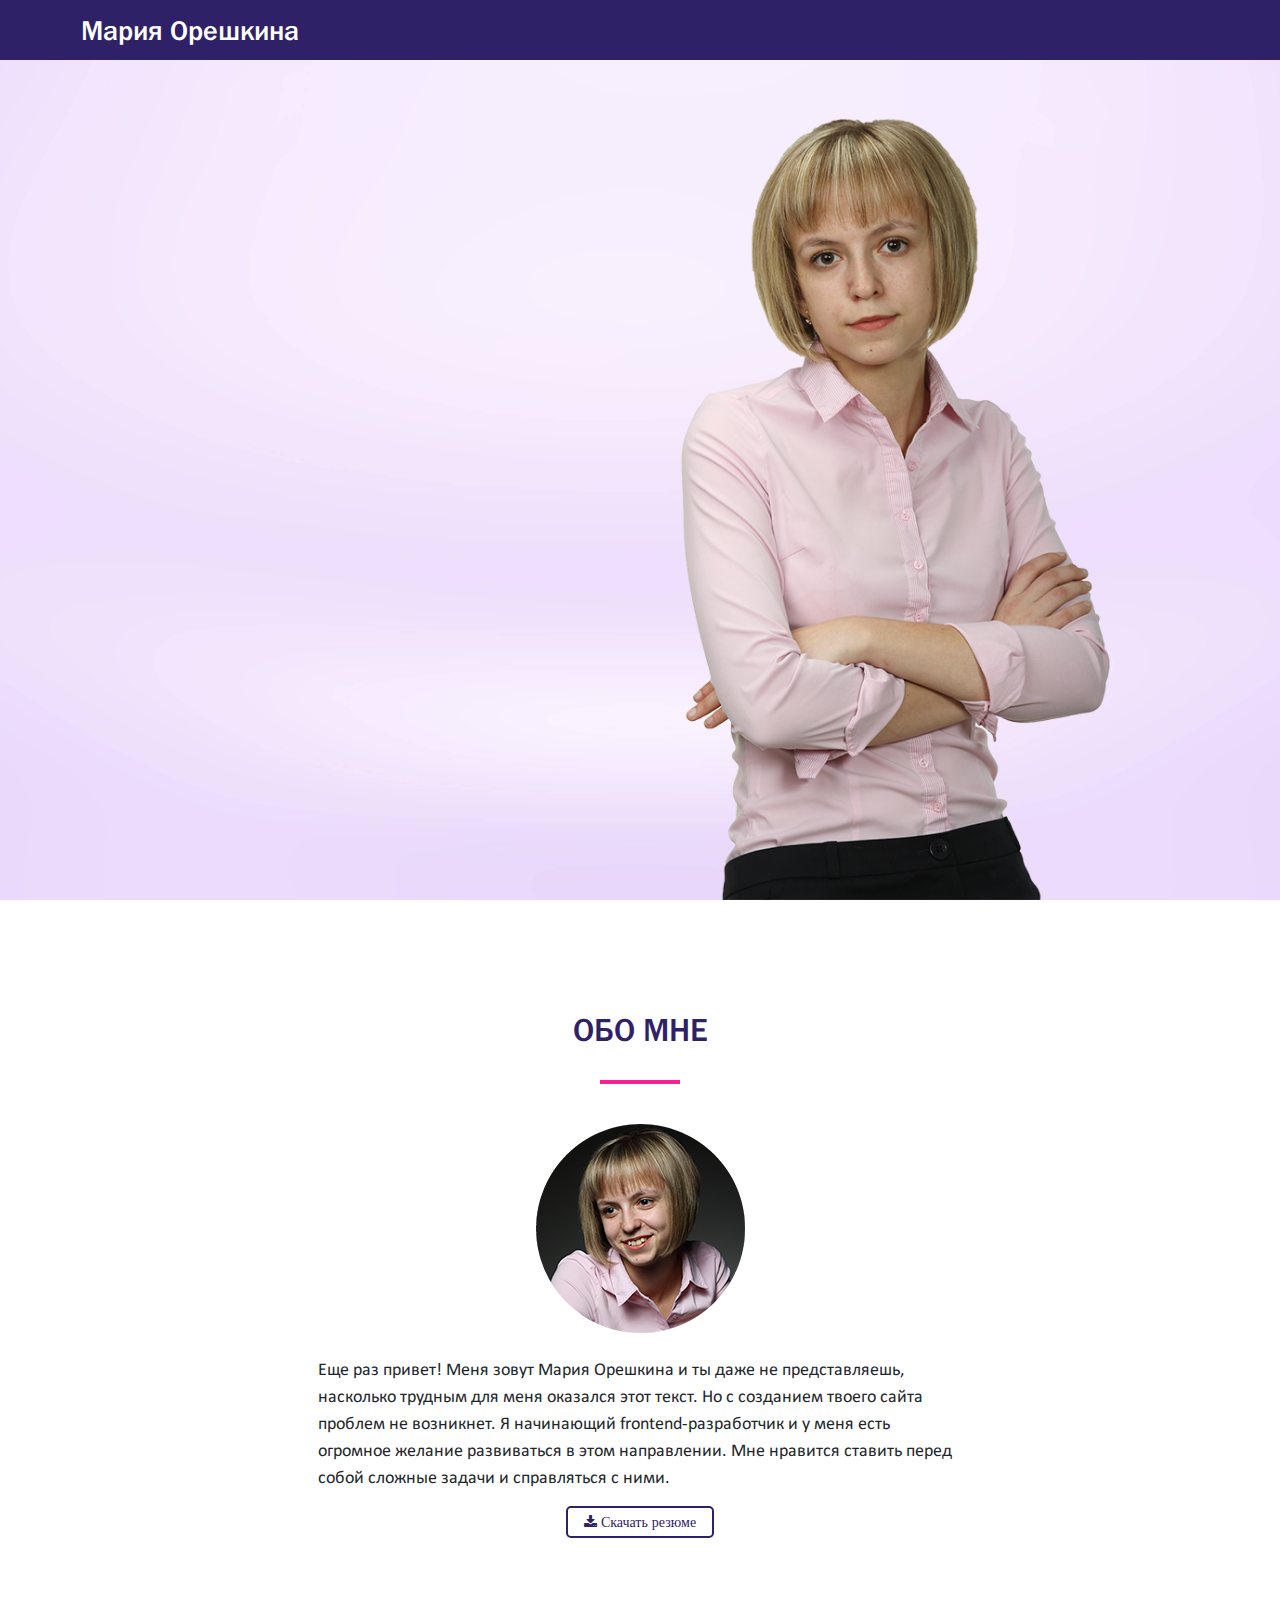
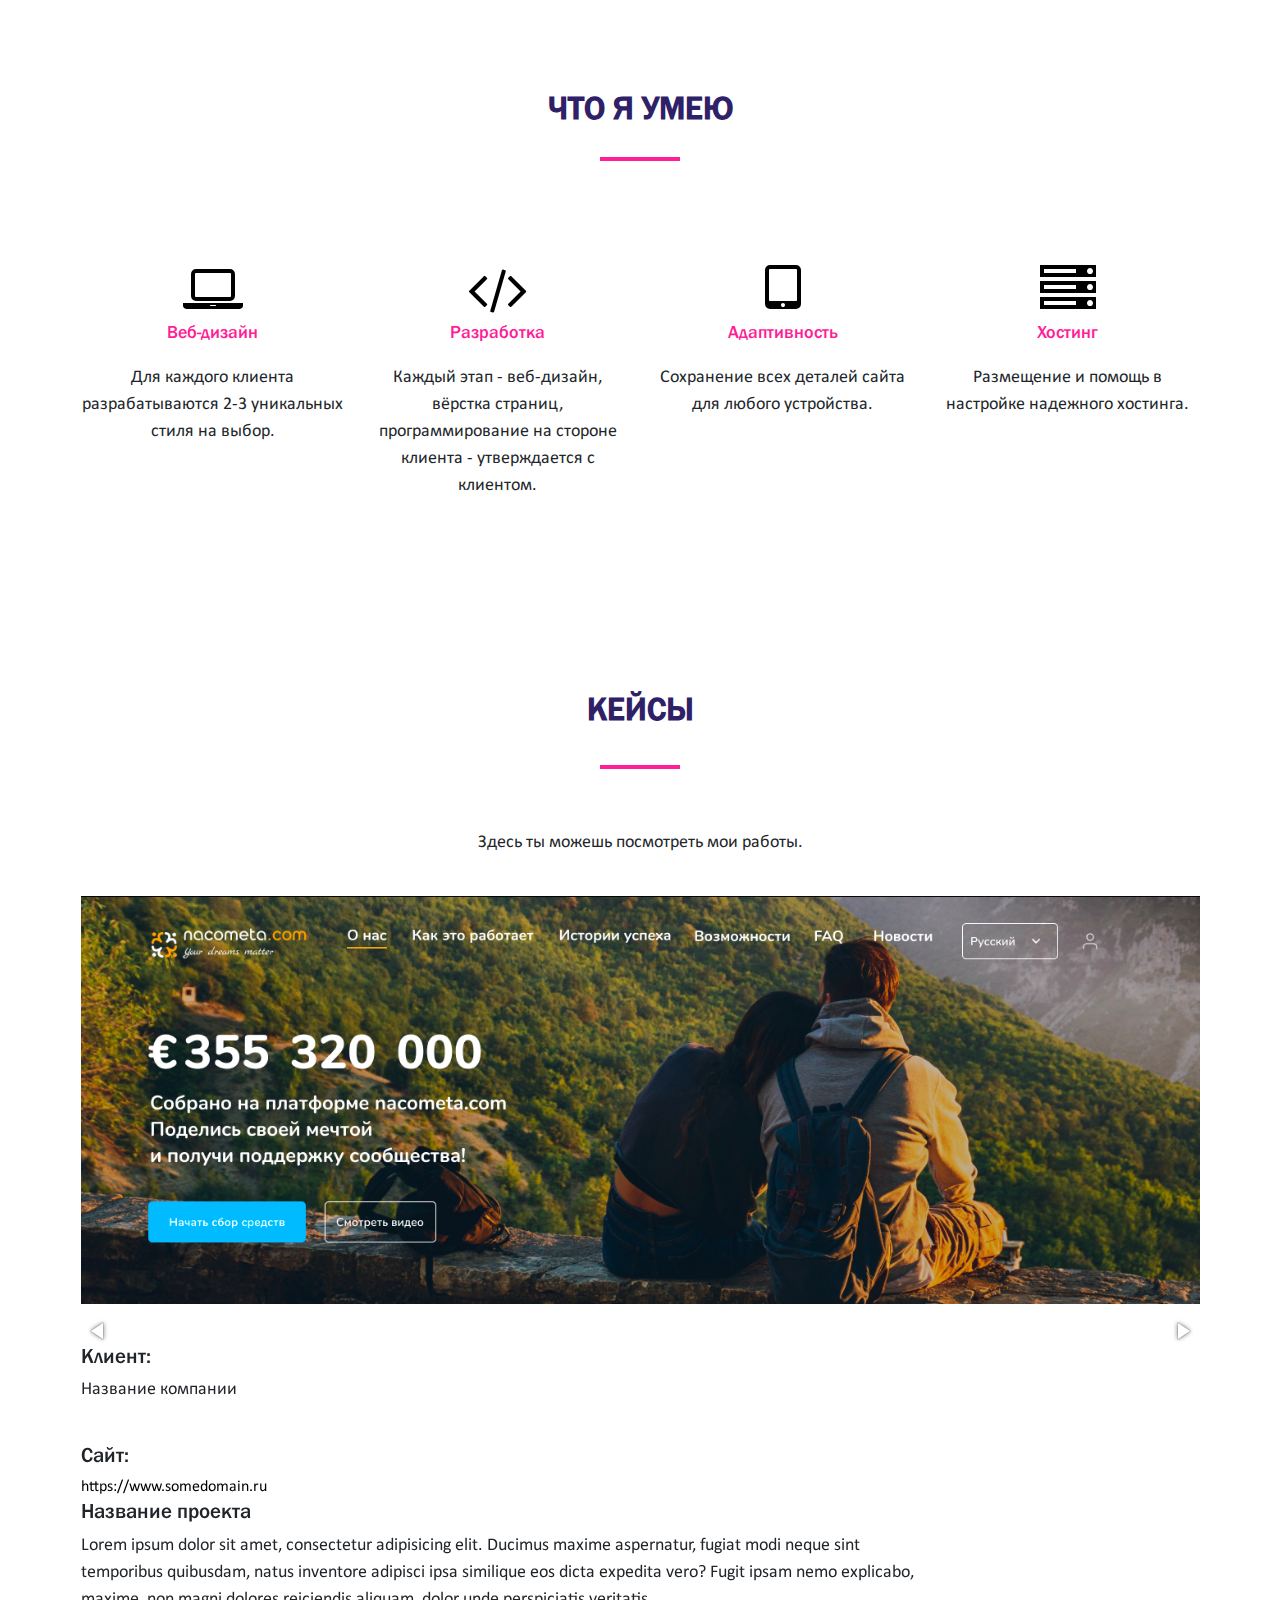
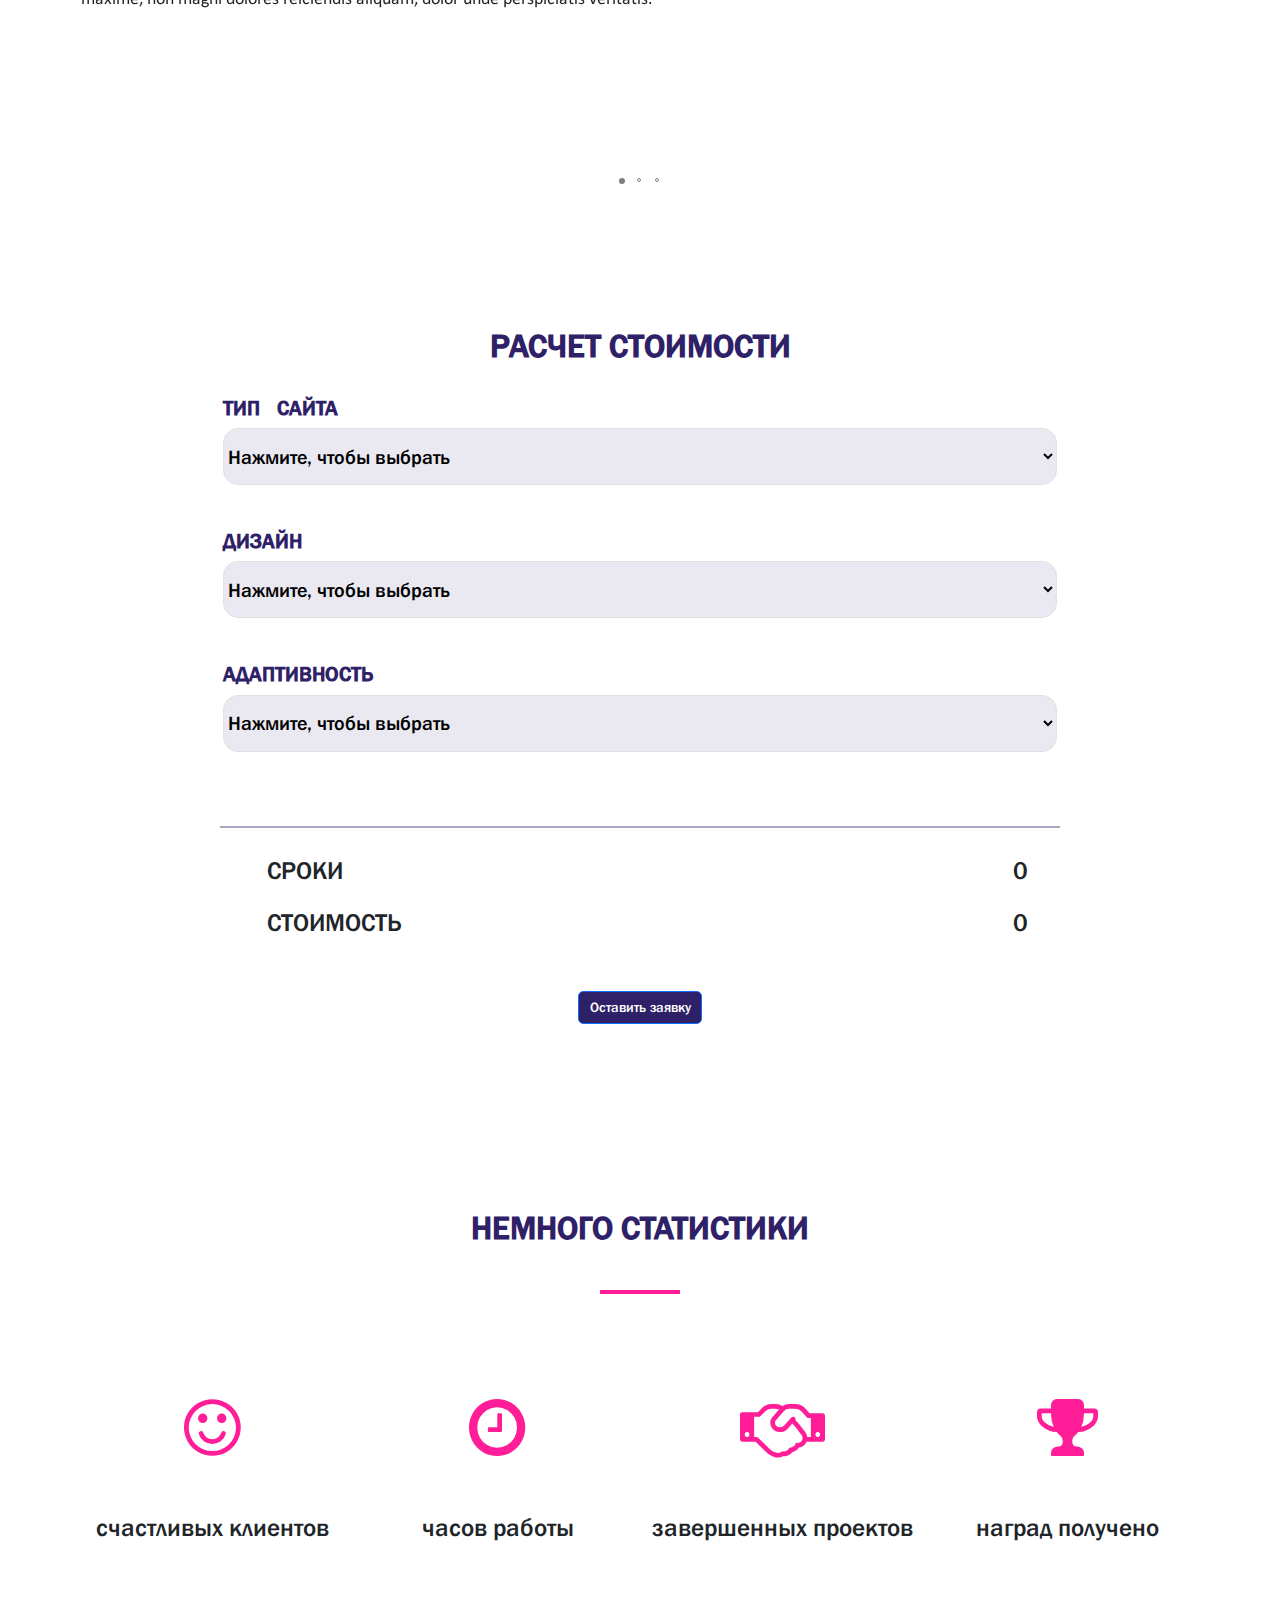
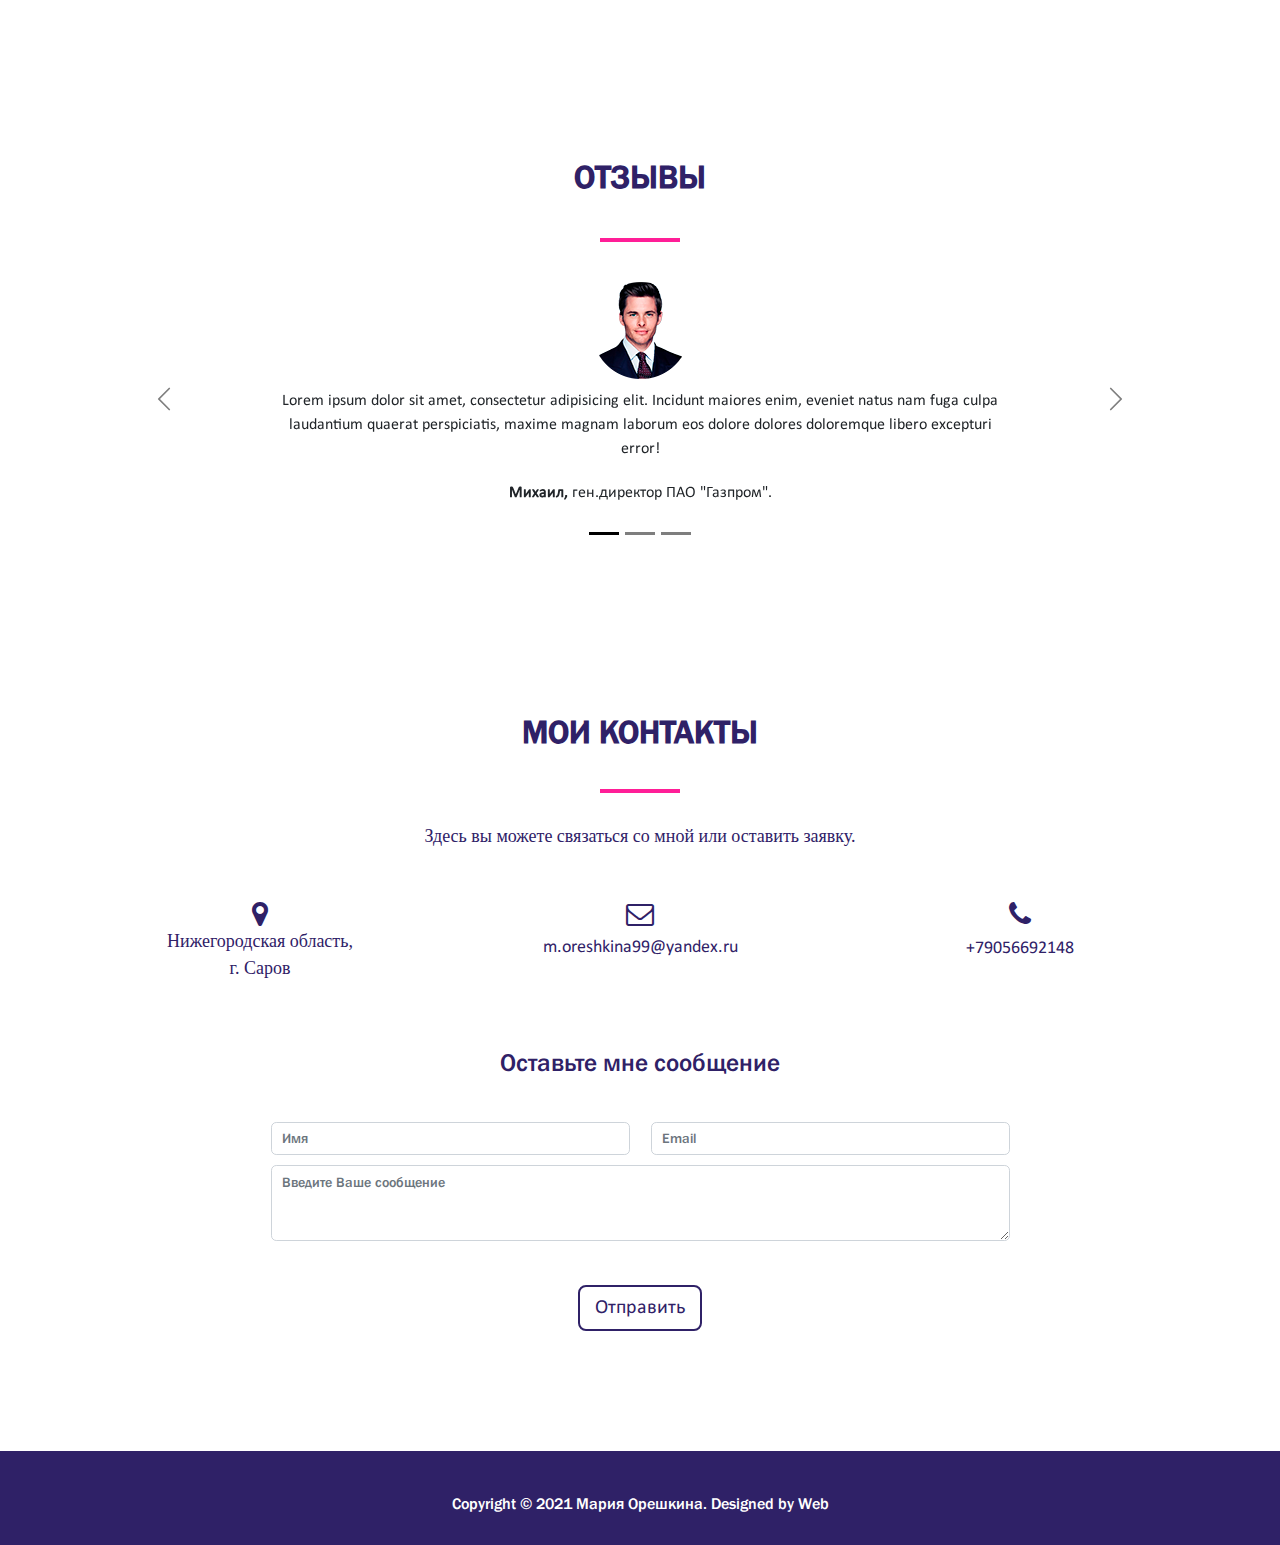
==== commit c0ea0577: "немножечко доработок" ====
--- a/src/index.html
+++ b/src/index.html
@@ -11,6 +11,7 @@
     <link rel="stylesheet" href="css/fonts.css">
     <link rel="stylesheet" href="css/magnific-popup.css">
     <link rel="stylesheet" href="css/animate.css">
+    <link rel="stylesheet" href="css/fotorama.css">
     <link rel="stylesheet" href="css/preloader.css">
     <link rel="stylesheet" href="css/style.css">
 </head>
@@ -92,7 +93,7 @@
                     </div>
                 </div>
 
-                <img class="d-block mx-auto lazy" src="../src/img/foto1.png?tr=h-1,w-1:w-400,h-300" data-src="../src/img/foto1.png?tr=w-400,h-300">
+                <img class="d-block mx-auto lazy" src="../src/img/foto_sm.png?tr=h-1,w-1:w-400,h-300" data-src="../src/img/foto_sm.png?tr=w-400,h-300">
 
                 <div class="row justify-content-center about_text">
                     <div class="col-12 col-sm-11 col-md-9 col-lg-7 text-center text-lg-start">
@@ -102,7 +103,7 @@
 
                 <div class="row justify-content-center">
                     <div class="col-6 col-sm-5 col-md-4 col-lg-2 text-center">
-                        <input class="mt-3" type="submit" value="Скачать резюме">
+                        <button class="btn"><i class="fa fa-download" aria-hidden="true">  Скачать резюме</i></button>
                     </div>
                 </div>
             </div>
@@ -154,98 +155,31 @@
                 </div>
                 <div class="row justify-content-center">
                     <div class="col-12 col-lg-8 text-center">
-                        <p>Здесь ты можешь посмотреть мои работы</p>
-                    </div>
-                </div>
-
-                <div id="carouselExampleControlsNoTouching" class="carousel slide" data-bs-touch="false">
-                    <div class="carousel-inner">
-                        <div class="carousel-item active">
-                            <div class="row">
-                                <div class=" mx-auto d-block">
-                                    <a class="image-popup" href="../src/img/case1.png"><img class="lazy" src="../src/img/case1.png?tr=h-1,w-1:w-400,h-300" data-src="../src/img/case1.png?tr=w-400,h-300"></a>
-                                </div>
-                            </div>
-
-                            <div class="case_description px-7">
-                                <div class="row gx-4">
-                                    <div class="col-3 brief">
-                                        <h4>Клиент:</h4>
-                                        <p>Название компании</p>
-                                        <h4>Сайт:</h4>
-                                        <a href="#">https://www.somedomain.ru</a>
-                                    </div>
-                                    <div class="col-9 case_info">
-                                        <h4>Название проекта</h4>
-                                        <p>Lorem ipsum dolor sit amet, consectetur adipisicing elit. Ducimus maxime aspernatur, fugiat modi neque sint temporibus quibusdam, natus inventore adipisci ipsa similique eos dicta expedita vero? Fugit ipsam nemo explicabo, maxime, non magni dolores reiciendis aliquam, dolor unde perspiciatis veritatis.</p>
-                                    </div>
-                                </div>
-                            </div>
-
-                            <input type="button" class="btn btn-secondary btn-lg" value="Перейти на сайт">
-                        </div>
-                        <div class="carousel-item">
-                            <div class="row">
-                                <div class="rounded mx-auto d-block">
-                                    <a class="image-popup" href="../src/img/case2.png"><img src="../src/img/case2.png"></a>
-                                </div>
-                            </div>
-
-                            <div class="case_description px-7">
-                                <div class="row gx-4">
-                                    <div class="col-3 brief">
-                                        <h4>Клиент:</h4>
-                                        <p>Название компании</p>
-                                        <h4>Сайт:</h4>
-                                        <a href="#">htttps://www.somedomain.ru</a>
-                                    </div>
-                                    <div class="col-9 case_info">
-                                        <h4>Название проекта</h4>
-                                        <p>Lorem ipsum dolor sit amet, consectetur adipisicing elit. Ducimus maxime aspernatur, fugiat modi neque sint temporibus quibusdam, natus inventore adipisci ipsa similique eos dicta expedita vero? Fugit ipsam nemo explicabo, maxime, non magni dolores reiciendis aliquam, dolor unde perspiciatis veritatis.</p>
-                                    </div>
-                                </div>
-                            </div>
-
-                            <input type="button" class="btn btn-secondary btn-lg" value="Перейти на сайт">
-                        </div>
-                        <div class="carousel-item">
-                            <div class="row">
-                                <div class="rounded mx-auto d-block">
-                                    <a class="image-popup" href="../src/img/case3.png"><img src="../src/img/case3.png"></a>
-                                </div>
-                            </div>
-
-                            <div class="case_description px-7">
-                                <div class="row gx-4">
-                                    <div class="col-3 brief">
-                                        <h4>Клиент:</h4>
-                                        <p>Название компании</p>
-                                        <h4>Сайт:</h4>
-                                        <a href="#">htttps://www.somedomain.ru</a>
-                                    </div>
-                                    <div class="col-9 case_info">
-                                        <h4>Название проекта</h4>
-                                        <p>Lorem ipsum dolor sit amet, consectetur adipisicing elit. Ducimus maxime aspernatur, fugiat modi neque sint temporibus quibusdam, natus inventore adipisci ipsa similique eos dicta expedita vero? Fugit ipsam nemo explicabo, maxime, non magni dolores reiciendis aliquam, dolor unde perspiciatis veritatis.</p>
-                                    </div>
-                                </div>
-                            </div>
-
-                            <input type="button" class="btn btn-secondary btn-lg" value="Перейти на сайт">
-                        </div>
-                    </div>
-                    <button class="carousel-control-prev" type="button" data-bs-target="#carouselExampleControlsNoTouching" data-bs-slide="prev">
-                        <span class="carousel-control-prev-icon" aria-hidden="true"></span>
-                        <span class="visually-hidden">Previous</span>
-                    </button>
-                    <button class="carousel-control-next" type="button" data-bs-target="#carouselExampleControlsNoTouching" data-bs-slide="next">
-                        <span class="carousel-control-next-icon" aria-hidden="true"></span>
-                        <span class="visually-hidden">Next</span>
-                    </button>
-                </div>
-
-
-
-
+                        <p>Здесь ты можешь посмотреть мои работы.</p>
+                    </div>
+                </div>
+
+                <div class="fotorama" data-loop="true" data-fit="none" data-width="100%" data-height="100%">
+                    <div class="mx-auto d-block">
+                        <a class="image-popup image-fluid" href="../src/img/case1.png"><img class="lazy" src="../src/img/case1.png?tr=h-1,w-1:w-400,h-300" data-src="../src/img/case1.png?tr=w-400,h-300"></a>
+                        <div class="col-3 brief">
+                            <h4>Клиент:</h4>
+                            <p>Название компании</p>
+                            <h4>Сайт:</h4>
+                            <a href="#">https://www.somedomain.ru</a>
+                        </div>
+                        <div class="col-9 case_info">
+                            <h4>Название проекта</h4>
+                            <p>Lorem ipsum dolor sit amet, consectetur adipisicing elit. Ducimus maxime aspernatur, fugiat modi neque sint temporibus quibusdam, natus inventore adipisci ipsa similique eos dicta expedita vero? Fugit ipsam nemo explicabo, maxime, non magni dolores reiciendis aliquam, dolor unde perspiciatis veritatis.</p>
+                        </div>
+                    </div>
+                    <div class="mx-auto d-block">
+                        <a class="image-popup image-fluid " href="../src/img/case2.png"><img class="lazy" src="../src/img/case2.png?tr=h-1,w-1:w-400,h-300" data-src="../src/img/case1.png?tr=w-400,h-300"></a>
+                    </div>
+                    <div class="mx-auto d-block ">
+                        <a class="image-popup image-fluid " href="../src/img/case3.png"><img class="lazy" src="../src/img/case3.png?tr=h-1,w-1:w-400,h-300" data-src="../src/img/case1.png?tr=w-400,h-300"></a>
+                    </div>
+                </div>
             </div>
         </section>
 
@@ -333,7 +267,7 @@
                                         </div>
                                     </div>
                                     <div class="modal-footer">
-                                       <button type="button" class="btn btn-primary">Отправить</button>
+                                        <button type="button" class="btn btn-primary">Отправить</button>
                                         <button type="button" class="btn btn-secondary" data-bs-dismiss="modal">Отменить</button>
                                     </div>
                                 </div>
@@ -515,17 +449,19 @@
         </section>
 
         <div class="map">
-            <img src="../src/img/map.png" class="img-fluid" alt="">
+            <script type="text/javascript" charset="utf-8" async src="https://api-maps.yandex.ru/services/constructor/1.0/js/?um=constructor%3Ade6ada6f165e57483ea33b211d189bbae4606ac2338d7ebc45e7b7cfb50b80fe&amp;width=100%25&amp;height=582&amp;lang=ru_RU&amp;scroll=false"></script>
         </div>
 
         <footer>
             <p>Copyright &#169; 2021 Мария Орешкина. Designed by Web</p>
         </footer>
 
+        <script src="js/bootstrap.bundle.min.js"></script>
         <script src="js/jquery-3.6.0.min.js"></script>
-        <script src="js/jquery.lazyloadxt.js"></script>
+        <script src="js/jquery.maskedinput.min.js"></script>
         <script src="js/jquery.magnific-popup.min.js"></script>
-        <script src="js/bootstrap.bundle.min.js"></script>
+        <script src="js/fotorama.js"></script>
+        <script src="js/wow.min.js"></script>
         <script src="js/myScript.js"></script>
     </main>
 </body>
--- a/src/css/fotorama.css
+++ b/src/css/fotorama.css
@@ -0,0 +1,4 @@
+/*!
+ * Fotorama 4.6.4 | http://fotorama.io/license/
+ */
+.fotorama__arr:focus:after,.fotorama__fullscreen-icon:focus:after,.fotorama__html,.fotorama__img,.fotorama__nav__frame:focus .fotorama__dot:after,.fotorama__nav__frame:focus .fotorama__thumb:after,.fotorama__stage__frame,.fotorama__stage__shaft,.fotorama__video iframe{position:absolute;width:100%;height:100%;top:0;right:0;left:0;bottom:0}.fotorama--fullscreen,.fotorama__img{max-width:99999px!important;max-height:99999px!important;min-width:0!important;min-height:0!important;border-radius:0!important;box-shadow:none!important;padding:0!important}.fotorama__wrap .fotorama__grab{cursor:move;cursor:-webkit-grab;cursor:-o-grab;cursor:-ms-grab;cursor:grab}.fotorama__grabbing *{cursor:move;cursor:-webkit-grabbing;cursor:-o-grabbing;cursor:-ms-grabbing;cursor:grabbing}.fotorama__spinner{position:absolute!important;top:50%!important;left:50%!important}.fotorama__wrap--css3 .fotorama__arr,.fotorama__wrap--css3 .fotorama__fullscreen-icon,.fotorama__wrap--css3 .fotorama__nav__shaft,.fotorama__wrap--css3 .fotorama__stage__shaft,.fotorama__wrap--css3 .fotorama__thumb-border,.fotorama__wrap--css3 .fotorama__video-close,.fotorama__wrap--css3 .fotorama__video-play{-webkit-transform:translate3d(0,0,0);transform:translate3d(0,0,0)}.fotorama__caption,.fotorama__nav:after,.fotorama__nav:before,.fotorama__stage:after,.fotorama__stage:before,.fotorama__wrap--css3 .fotorama__html,.fotorama__wrap--css3 .fotorama__nav,.fotorama__wrap--css3 .fotorama__spinner,.fotorama__wrap--css3 .fotorama__stage,.fotorama__wrap--css3 .fotorama__stage .fotorama__img,.fotorama__wrap--css3 .fotorama__stage__frame{-webkit-transform:translateZ(0);transform:translateZ(0)}.fotorama__arr:focus,.fotorama__fullscreen-icon:focus,.fotorama__nav__frame{outline:0}.fotorama__arr:focus:after,.fotorama__fullscreen-icon:focus:after,.fotorama__nav__frame:focus .fotorama__dot:after,.fotorama__nav__frame:focus .fotorama__thumb:after{content:'';border-radius:inherit;background-color:rgba(0,175,234,.5)}.fotorama__wrap--video .fotorama__stage,.fotorama__wrap--video .fotorama__stage__frame--video,.fotorama__wrap--video .fotorama__stage__frame--video .fotorama__html,.fotorama__wrap--video .fotorama__stage__frame--video .fotorama__img,.fotorama__wrap--video .fotorama__stage__shaft{-webkit-transform:none!important;transform:none!important}.fotorama__wrap--css3 .fotorama__nav__shaft,.fotorama__wrap--css3 .fotorama__stage__shaft,.fotorama__wrap--css3 .fotorama__thumb-border{transition-property:-webkit-transform,width;transition-property:transform,width;transition-timing-function:cubic-bezier(0.1,0,.25,1);transition-duration:0ms}.fotorama__arr,.fotorama__fullscreen-icon,.fotorama__no-select,.fotorama__video-close,.fotorama__video-play,.fotorama__wrap{-webkit-user-select:none;-moz-user-select:none;-ms-user-select:none;user-select:none}.fotorama__select{-webkit-user-select:text;-moz-user-select:text;-ms-user-select:text;user-select:text}.fotorama__nav,.fotorama__nav__frame{margin:auto;padding:0}.fotorama__caption__wrap,.fotorama__nav__frame,.fotorama__nav__shaft{-moz-box-orient:vertical;display:inline-block;vertical-align:middle;*display:inline;*zoom:1}.fotorama__nav__frame,.fotorama__thumb-border{box-sizing:content-box}.fotorama__caption__wrap{box-sizing:border-box}.fotorama--hidden,.fotorama__load{position:absolute;left:-99999px;top:-99999px;z-index:-1}.fotorama__arr,.fotorama__fullscreen-icon,.fotorama__nav,.fotorama__nav__frame,.fotorama__nav__shaft,.fotorama__stage__frame,.fotorama__stage__shaft,.fotorama__video-close,.fotorama__video-play{-webkit-tap-highlight-color:transparent}.fotorama__arr,.fotorama__fullscreen-icon,.fotorama__video-close,.fotorama__video-play{background:url(fotorama.png) no-repeat}@media (-webkit-min-device-pixel-ratio:1.5),(min-resolution:2dppx){.fotorama__arr,.fotorama__fullscreen-icon,.fotorama__video-close,.fotorama__video-play{background:url(fotorama@2x.png) 0 0/96px 160px no-repeat}}.fotorama__thumb{background-color:#7f7f7f;background-color:rgba(127,127,127,.2)}@media print{.fotorama__arr,.fotorama__fullscreen-icon,.fotorama__thumb-border,.fotorama__video-close,.fotorama__video-play{background:none!important}}.fotorama{min-width:1px;overflow:hidden}.fotorama:not(.fotorama--unobtrusive)>*:not(:first-child){display:none}.fullscreen{width:100%!important;height:100%!important;max-width:100%!important;max-height:100%!important;margin:0!important;padding:0!important;overflow:hidden!important;background:#000}.fotorama--fullscreen{position:absolute!important;top:0!important;left:0!important;right:0!important;bottom:0!important;float:none!important;z-index:2147483647!important;background:#000;width:100%!important;height:100%!important;margin:0!important}.fotorama--fullscreen .fotorama__nav,.fotorama--fullscreen .fotorama__stage{background:#000}.fotorama__wrap{-webkit-text-size-adjust:100%;position:relative;direction:ltr;z-index:0}.fotorama__wrap--rtl .fotorama__stage__frame{direction:rtl}.fotorama__nav,.fotorama__stage{overflow:hidden;position:relative;max-width:100%}.fotorama__wrap--pan-y{-ms-touch-action:pan-y}.fotorama__wrap .fotorama__pointer{cursor:pointer}.fotorama__wrap--slide .fotorama__stage__frame{opacity:1!important}.fotorama__stage__frame{overflow:hidden}.fotorama__stage__frame.fotorama__active{z-index:8}.fotorama__wrap--fade .fotorama__stage__frame{display:none}.fotorama__wrap--fade .fotorama__fade-front,.fotorama__wrap--fade .fotorama__fade-rear,.fotorama__wrap--fade .fotorama__stage__frame.fotorama__active{display:block;left:0;top:0}.fotorama__wrap--fade .fotorama__fade-front{z-index:8}.fotorama__wrap--fade .fotorama__fade-rear{z-index:7}.fotorama__wrap--fade .fotorama__fade-rear.fotorama__active{z-index:9}.fotorama__wrap--fade .fotorama__stage .fotorama__shadow{display:none}.fotorama__img{-ms-filter:"alpha(Opacity=0)";filter:alpha(opacity=0);opacity:0;border:none!important}.fotorama__error .fotorama__img,.fotorama__loaded .fotorama__img{-ms-filter:"alpha(Opacity=100)";filter:alpha(opacity=100);opacity:1}.fotorama--fullscreen .fotorama__loaded--full .fotorama__img,.fotorama__img--full{display:none}.fotorama--fullscreen .fotorama__loaded--full .fotorama__img--full{display:block}.fotorama__wrap--only-active .fotorama__nav,.fotorama__wrap--only-active .fotorama__stage{max-width:99999px!important}.fotorama__wrap--only-active .fotorama__stage__frame{visibility:hidden}.fotorama__wrap--only-active .fotorama__stage__frame.fotorama__active{visibility:visible}.fotorama__nav{font-size:0;line-height:0;text-align:center;display:none;white-space:nowrap;z-index:5}.fotorama__nav__shaft{position:relative;left:0;top:0;text-align:left}.fotorama__nav__frame{position:relative;cursor:pointer}.fotorama__nav--dots{display:block}.fotorama__nav--dots .fotorama__nav__frame{width:18px;height:30px}.fotorama__nav--dots .fotorama__nav__frame--thumb,.fotorama__nav--dots .fotorama__thumb-border{display:none}.fotorama__nav--thumbs{display:block}.fotorama__nav--thumbs .fotorama__nav__frame{padding-left:0!important}.fotorama__nav--thumbs .fotorama__nav__frame:last-child{padding-right:0!important}.fotorama__nav--thumbs .fotorama__nav__frame--dot{display:none}.fotorama__dot{display:block;width:4px;height:4px;position:relative;top:12px;left:6px;border-radius:6px;border:1px solid #7f7f7f}.fotorama__nav__frame:focus .fotorama__dot:after{padding:1px;top:-1px;left:-1px}.fotorama__nav__frame.fotorama__active .fotorama__dot{width:0;height:0;border-width:3px}.fotorama__nav__frame.fotorama__active .fotorama__dot:after{padding:3px;top:-3px;left:-3px}.fotorama__thumb{overflow:hidden;position:relative;width:100%;height:100%}.fotorama__nav__frame:focus .fotorama__thumb{z-index:2}.fotorama__thumb-border{position:absolute;z-index:9;top:0;left:0;border-style:solid;border-color:#00afea;background-image:linear-gradient(to bottom right,rgba(255,255,255,.25),rgba(64,64,64,.1))}.fotorama__caption{position:absolute;z-index:12;bottom:0;left:0;right:0;font-family:'Helvetica Neue',Arial,sans-serif;font-size:14px;line-height:1.5;color:#000}.fotorama__caption a{text-decoration:none;color:#000;border-bottom:1px solid;border-color:rgba(0,0,0,.5)}.fotorama__caption a:hover{color:#333;border-color:rgba(51,51,51,.5)}.fotorama__wrap--rtl .fotorama__caption{left:auto;right:0}.fotorama__wrap--no-captions .fotorama__caption,.fotorama__wrap--video .fotorama__caption{display:none}.fotorama__caption__wrap{background-color:#fff;background-color:rgba(255,255,255,.9);padding:5px 10px}@-webkit-keyframes spinner{0%{-webkit-transform:rotate(0);transform:rotate(0)}100%{-webkit-transform:rotate(360deg);transform:rotate(360deg)}}@keyframes spinner{0%{-webkit-transform:rotate(0);transform:rotate(0)}100%{-webkit-transform:rotate(360deg);transform:rotate(360deg)}}.fotorama__wrap--css3 .fotorama__spinner{-webkit-animation:spinner 24s infinite linear;animation:spinner 24s infinite linear}.fotorama__wrap--css3 .fotorama__html,.fotorama__wrap--css3 .fotorama__stage .fotorama__img{transition-property:opacity;transition-timing-function:linear;transition-duration:.3s}.fotorama__wrap--video .fotorama__stage__frame--video .fotorama__html,.fotorama__wrap--video .fotorama__stage__frame--video .fotorama__img{-ms-filter:"alpha(Opacity=0)";filter:alpha(opacity=0);opacity:0}.fotorama__select{cursor:auto}.fotorama__video{top:32px;right:0;bottom:0;left:0;position:absolute;z-index:10}@-moz-document url-prefix(){.fotorama__active{box-shadow:0 0 0 transparent}}.fotorama__arr,.fotorama__fullscreen-icon,.fotorama__video-close,.fotorama__video-play{position:absolute;z-index:11;cursor:pointer}.fotorama__arr{position:absolute;width:32px;height:32px;top:50%;margin-top:-16px}.fotorama__arr--prev{left:2px;background-position:0 0}.fotorama__arr--next{right:2px;background-position:-32px 0}.fotorama__arr--disabled{pointer-events:none;cursor:default;*display:none;opacity:.1}.fotorama__fullscreen-icon{width:32px;height:32px;top:2px;right:2px;background-position:0 -32px;z-index:20}.fotorama__arr:focus,.fotorama__fullscreen-icon:focus{border-radius:50%}.fotorama--fullscreen .fotorama__fullscreen-icon{background-position:-32px -32px}.fotorama__video-play{width:96px;height:96px;left:50%;top:50%;margin-left:-48px;margin-top:-48px;background-position:0 -64px;opacity:0}.fotorama__wrap--css2 .fotorama__video-play,.fotorama__wrap--video .fotorama__stage .fotorama__video-play{display:none}.fotorama__error .fotorama__video-play,.fotorama__loaded .fotorama__video-play,.fotorama__nav__frame .fotorama__video-play{opacity:1;display:block}.fotorama__nav__frame .fotorama__video-play{width:32px;height:32px;margin-left:-16px;margin-top:-16px;background-position:-64px -32px}.fotorama__video-close{width:32px;height:32px;top:0;right:0;background-position:-64px 0;z-index:20;opacity:0}.fotorama__wrap--css2 .fotorama__video-close{display:none}.fotorama__wrap--css3 .fotorama__video-close{-webkit-transform:translate3d(32px,-32px,0);transform:translate3d(32px,-32px,0)}.fotorama__wrap--video .fotorama__video-close{display:block;opacity:1}.fotorama__wrap--css3.fotorama__wrap--video .fotorama__video-close{-webkit-transform:translate3d(0,0,0);transform:translate3d(0,0,0)}.fotorama__wrap--no-controls.fotorama__wrap--toggle-arrows .fotorama__arr,.fotorama__wrap--no-controls.fotorama__wrap--toggle-arrows .fotorama__fullscreen-icon{opacity:0}.fotorama__wrap--no-controls.fotorama__wrap--toggle-arrows .fotorama__arr:focus,.fotorama__wrap--no-controls.fotorama__wrap--toggle-arrows .fotorama__fullscreen-icon:focus{opacity:1}.fotorama__wrap--video .fotorama__arr,.fotorama__wrap--video .fotorama__fullscreen-icon{opacity:0!important}.fotorama__wrap--css2.fotorama__wrap--no-controls.fotorama__wrap--toggle-arrows .fotorama__arr,.fotorama__wrap--css2.fotorama__wrap--no-controls.fotorama__wrap--toggle-arrows .fotorama__fullscreen-icon{display:none}.fotorama__wrap--css2.fotorama__wrap--no-controls.fotorama__wrap--toggle-arrows .fotorama__arr:focus,.fotorama__wrap--css2.fotorama__wrap--no-controls.fotorama__wrap--toggle-arrows .fotorama__fullscreen-icon:focus{display:block}.fotorama__wrap--css2.fotorama__wrap--video .fotorama__arr,.fotorama__wrap--css2.fotorama__wrap--video .fotorama__fullscreen-icon{display:none!important}.fotorama__wrap--css3.fotorama__wrap--no-controls.fotorama__wrap--slide.fotorama__wrap--toggle-arrows .fotorama__fullscreen-icon:not(:focus){-webkit-transform:translate3d(32px,-32px,0);transform:translate3d(32px,-32px,0)}.fotorama__wrap--css3.fotorama__wrap--no-controls.fotorama__wrap--slide.fotorama__wrap--toggle-arrows .fotorama__arr--prev:not(:focus){-webkit-transform:translate3d(-48px,0,0);transform:translate3d(-48px,0,0)}.fotorama__wrap--css3.fotorama__wrap--no-controls.fotorama__wrap--slide.fotorama__wrap--toggle-arrows .fotorama__arr--next:not(:focus){-webkit-transform:translate3d(48px,0,0);transform:translate3d(48px,0,0)}.fotorama__wrap--css3.fotorama__wrap--video .fotorama__fullscreen-icon{-webkit-transform:translate3d(32px,-32px,0)!important;transform:translate3d(32px,-32px,0)!important}.fotorama__wrap--css3.fotorama__wrap--video .fotorama__arr--prev{-webkit-transform:translate3d(-48px,0,0)!important;transform:translate3d(-48px,0,0)!important}.fotorama__wrap--css3.fotorama__wrap--video .fotorama__arr--next{-webkit-transform:translate3d(48px,0,0)!important;transform:translate3d(48px,0,0)!important}.fotorama__wrap--css3 .fotorama__arr:not(:focus),.fotorama__wrap--css3 .fotorama__fullscreen-icon:not(:focus),.fotorama__wrap--css3 .fotorama__video-close:not(:focus),.fotorama__wrap--css3 .fotorama__video-play:not(:focus){transition-property:-webkit-transform,opacity;transition-property:transform,opacity;transition-duration:.3s}.fotorama__nav:after,.fotorama__nav:before,.fotorama__stage:after,.fotorama__stage:before{content:"";display:block;position:absolute;text-decoration:none;top:0;bottom:0;width:10px;height:auto;z-index:10;pointer-events:none;background-repeat:no-repeat;background-size:1px 100%,5px 100%}.fotorama__nav:before,.fotorama__stage:before{background-image:linear-gradient(transparent,rgba(0,0,0,.2) 25%,rgba(0,0,0,.3) 75%,transparent),radial-gradient(farthest-side at 0 50%,rgba(0,0,0,.4),transparent);background-position:0 0,0 0;left:-10px}.fotorama__nav.fotorama__shadows--left:before,.fotorama__stage.fotorama__shadows--left:before{left:0}.fotorama__nav:after,.fotorama__stage:after{background-image:linear-gradient(transparent,rgba(0,0,0,.2) 25%,rgba(0,0,0,.3) 75%,transparent),radial-gradient(farthest-side at 100% 50%,rgba(0,0,0,.4),transparent);background-position:100% 0,100% 0;right:-10px}.fotorama__nav.fotorama__shadows--right:after,.fotorama__stage.fotorama__shadows--right:after{right:0}.fotorama--fullscreen .fotorama__nav:after,.fotorama--fullscreen .fotorama__nav:before,.fotorama--fullscreen .fotorama__stage:after,.fotorama--fullscreen .fotorama__stage:before,.fotorama__wrap--fade .fotorama__stage:after,.fotorama__wrap--fade .fotorama__stage:before,.fotorama__wrap--no-shadows .fotorama__nav:after,.fotorama__wrap--no-shadows .fotorama__nav:before,.fotorama__wrap--no-shadows .fotorama__stage:after,.fotorama__wrap--no-shadows .fotorama__stage:before{display:none}--- a/src/css/style.css
+++ b/src/css/style.css
@@ -79,7 +79,7 @@
 .main {
     width: 100%;
     height: 100%;
-    background: url(../img/foto.png) 80% 100%/auto 87% no-repeat, url(../img/bg1.png) center/cover no-repeat;
+    background: url(../img/foto.png) 80% 100%/auto 87% no-repeat, url(../img/bg-1.jpg) center/cover no-repeat;
 }
 
 .title__container {
@@ -235,11 +235,6 @@
 
 .about img {
     margin-bottom: 10px;
-    transform: scale(1);
-}
-
-.about img:hover {
-    transform: scale(2);
 }
 
 .about_text {
@@ -247,28 +242,31 @@
     font-family: Calibri, sans-serif;
 }
 
-.about input {
+.about .btn {
     height: 32px;
     border: 2px solid;
     background: none;
     border-radius: 5px;
     color: #2f2167;
-    font-size: 13px;
+    font-size: 14px;
     padding: 0px 16px;
     transform: scale(1);
     -webkit-transition: all 0.1s;
     -o-transition: all 0.1s;
     transition: all 0.1s;
     margin-bottom: 40px;
-}
-
-.about input:hover {
+    transition: all 0.1s linear;
+    font-family:  FranklinGothic_medium, sans-serif;
+}
+
+.about .btn:hover {
     display: inline-block;
-    background-color: #2f2167;
-    color: #fff;
-}
-
-.about input:active {
+    transform: scale(1.1);
+    background-color: #e1d0fb;
+    
+}
+
+.about .btn:active {
     transform: scale(1.1);
 }
 
@@ -279,10 +277,6 @@
 
     .about hr {
         margin-top: -20px;
-    }
-
-    .about img {
-        margin-top: -45px;
     }
 }
 
@@ -370,6 +364,7 @@
 
 .case_container img {
     margin-bottom: 40px;
+    width: 100%;
 }
 
 .case input {
@@ -581,6 +576,10 @@
     margin-top: 10px;
     font-size: 16px;
     font-family: Calibri, serif;
+}
+
+.carousel-indicators{
+    margin-bottom: -30px;
 }
 
 .my_contact {
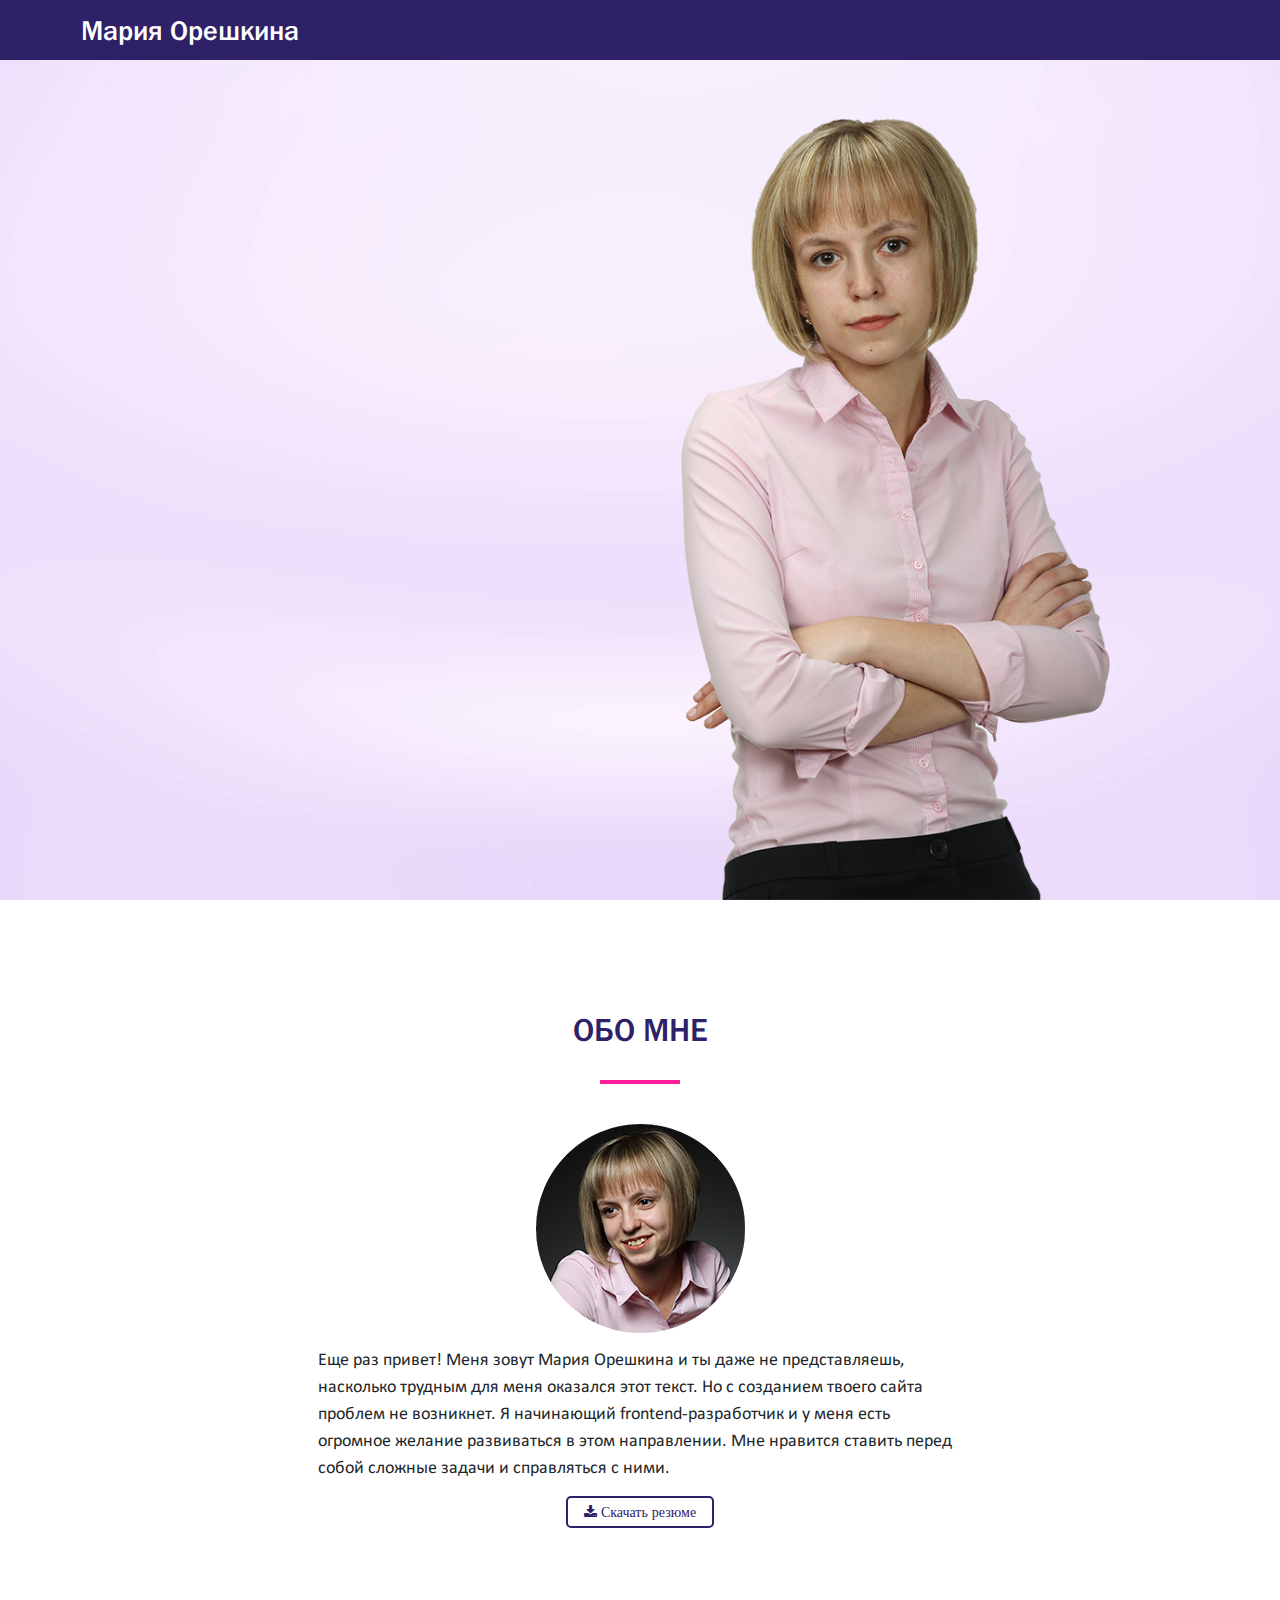
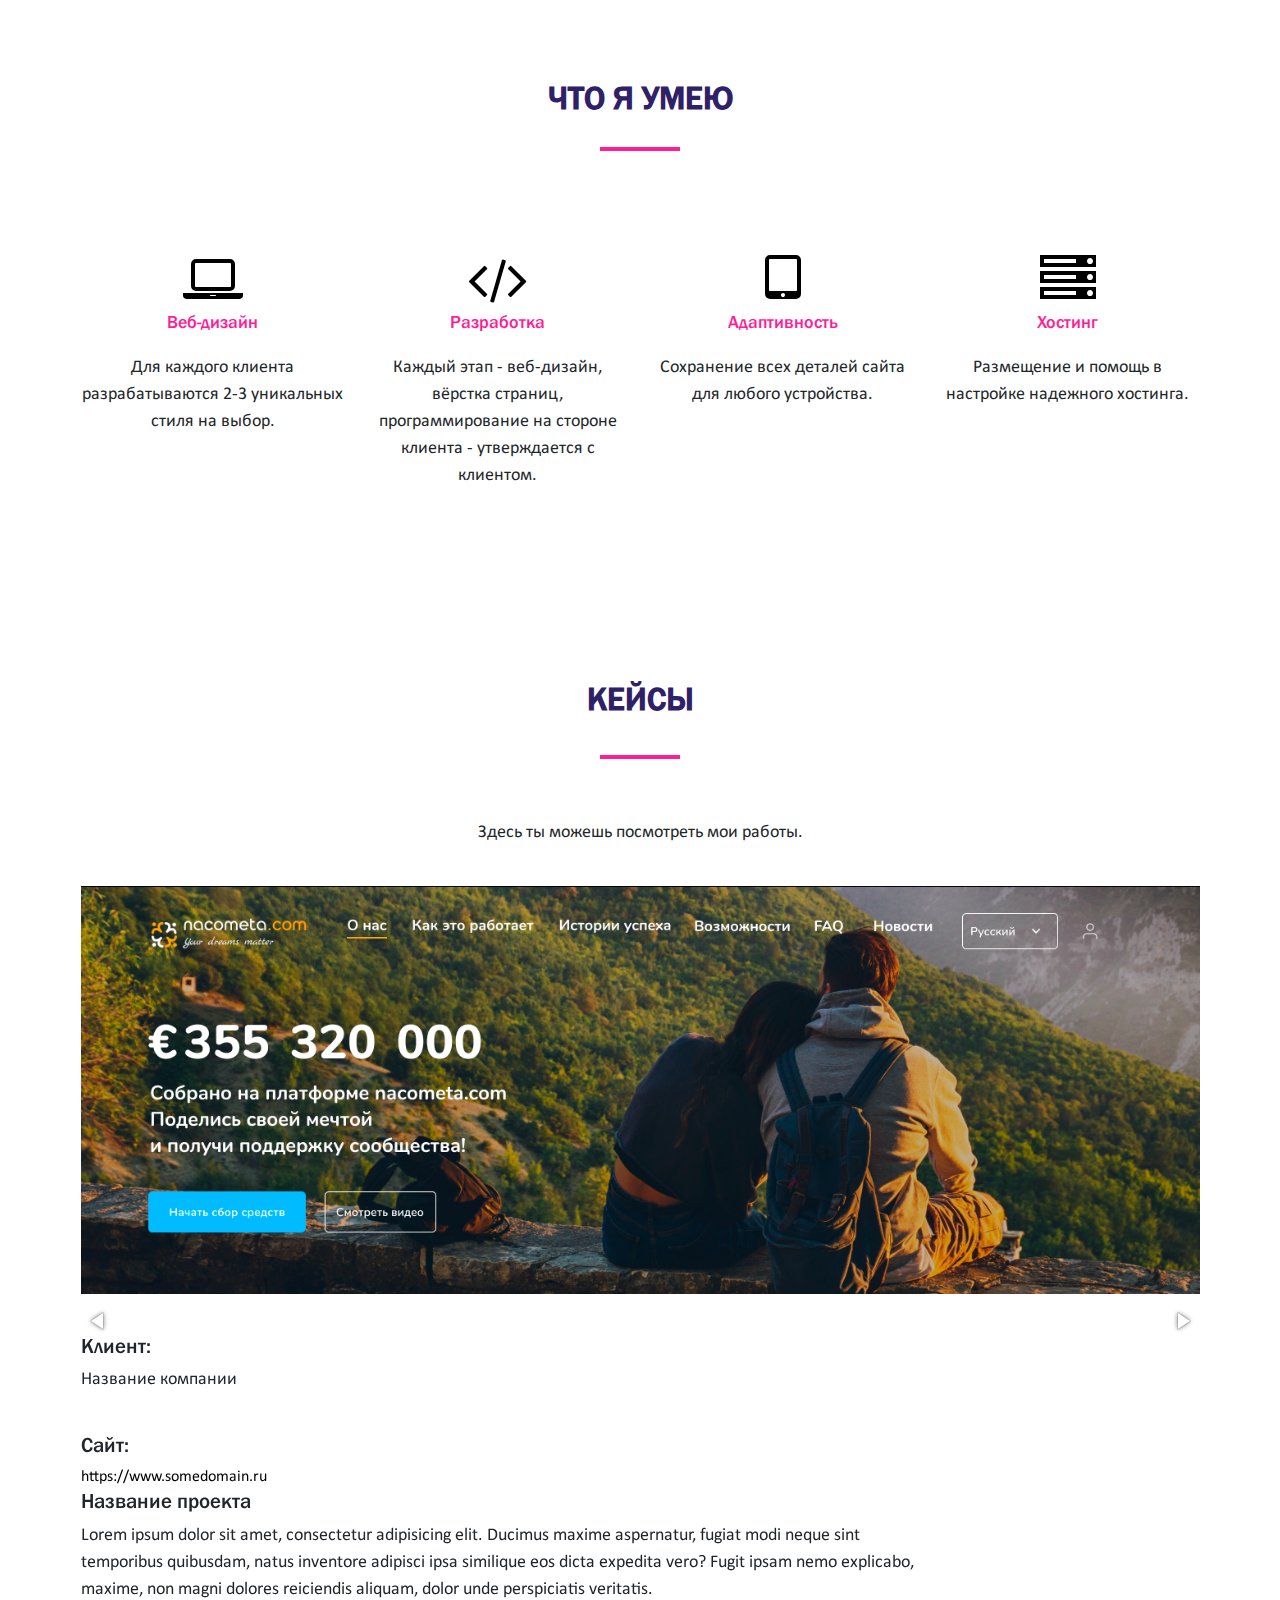
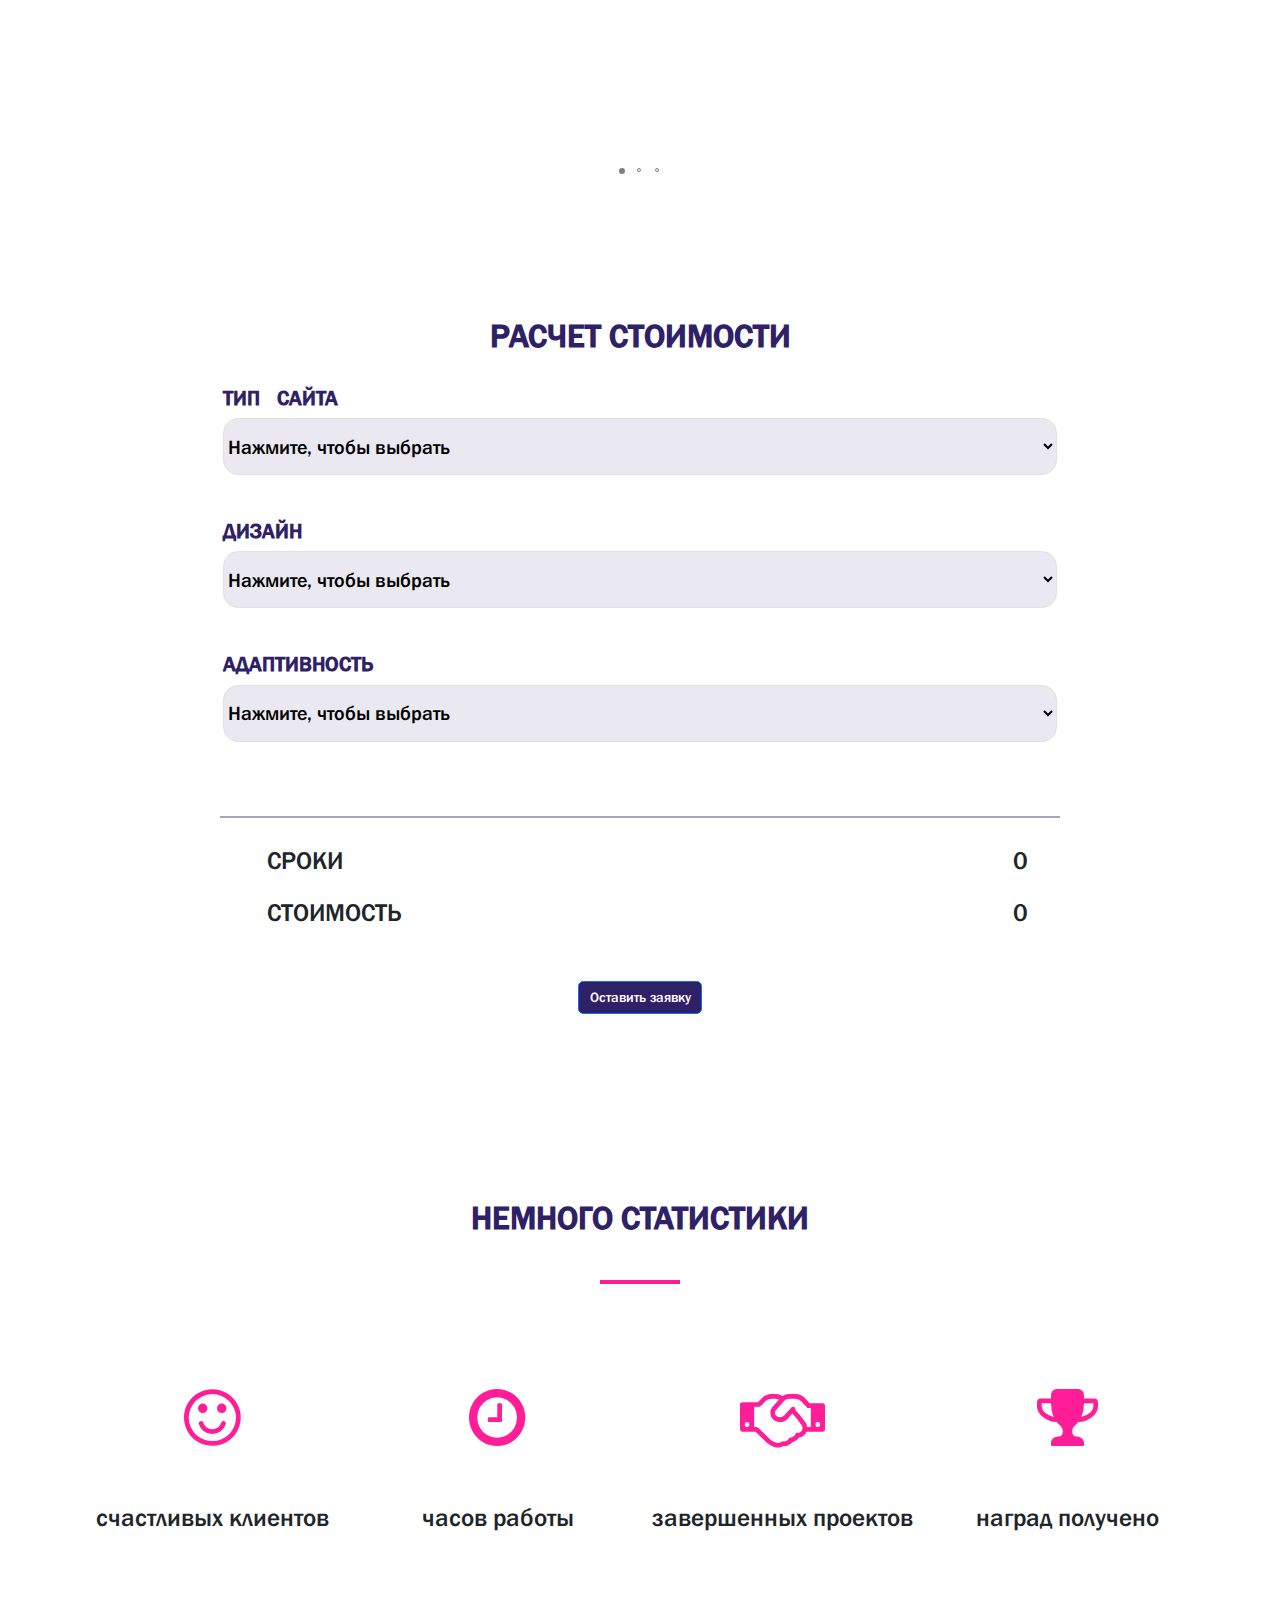
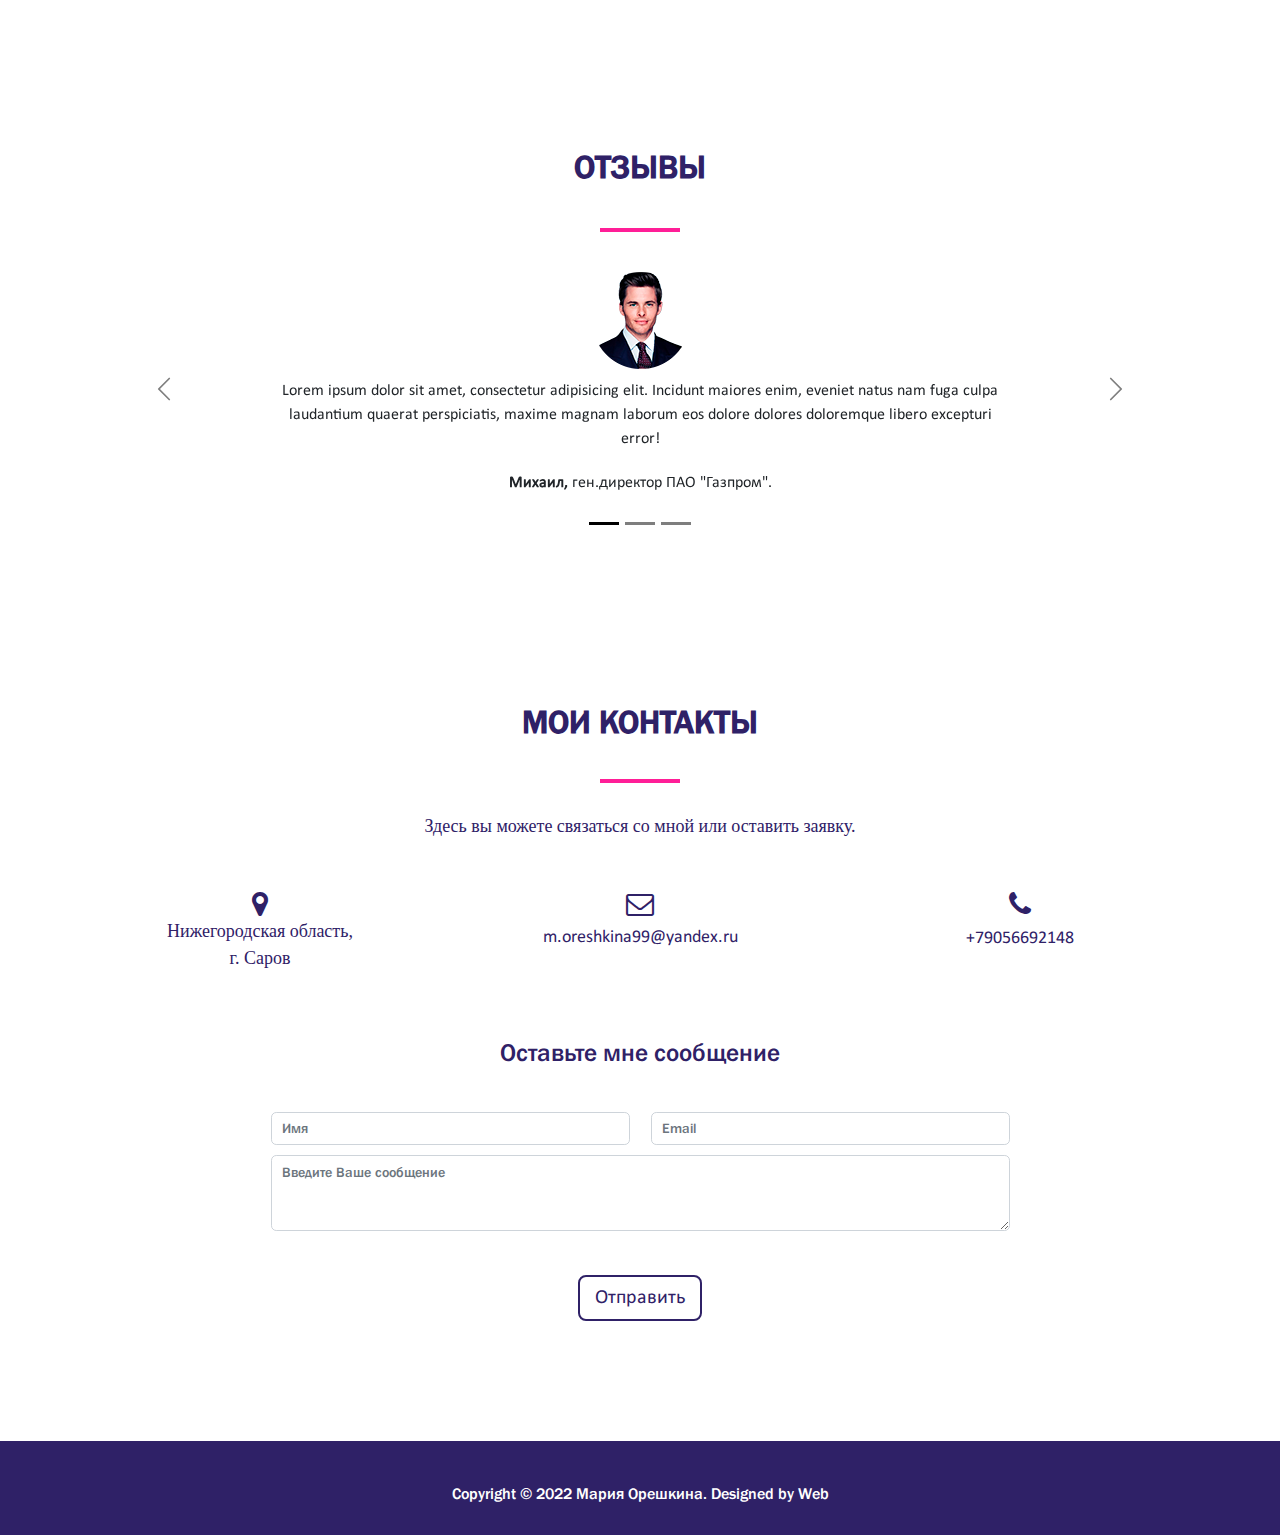
==== commit b6622cb6: "..." ====
--- a/src/index.html
+++ b/src/index.html
@@ -453,7 +453,7 @@
         </div>
 
         <footer>
-            <p>Copyright &#169; 2021 Мария Орешкина. Designed by Web</p>
+            <p>Copyright &#169; 2022 Мария Орешкина. Designed by Web</p>
         </footer>
 
         <script src="js/bootstrap.bundle.min.js"></script>
--- a/src/css/style.css
+++ b/src/css/style.css
@@ -233,10 +233,6 @@
     opacity: 1;
 }
 
-.about img {
-    margin-bottom: 10px;
-}
-
 .about_text {
     font-size: 18px;
     font-family: Calibri, sans-serif;
@@ -244,7 +240,7 @@
 
 .about .btn {
     height: 32px;
-    border: 2px solid;
+    border: 2px solid #2f2167;
     background: none;
     border-radius: 5px;
     color: #2f2167;
@@ -263,21 +259,10 @@
     display: inline-block;
     transform: scale(1.1);
     background-color: #e1d0fb;
-    
 }
 
 .about .btn:active {
     transform: scale(1.1);
-}
-
-@media (max-width: 570px) {
-    .about h2 {
-        margin-top: 30px;
-    }
-
-    .about hr {
-        margin-top: -20px;
-    }
 }
 
 .skills {
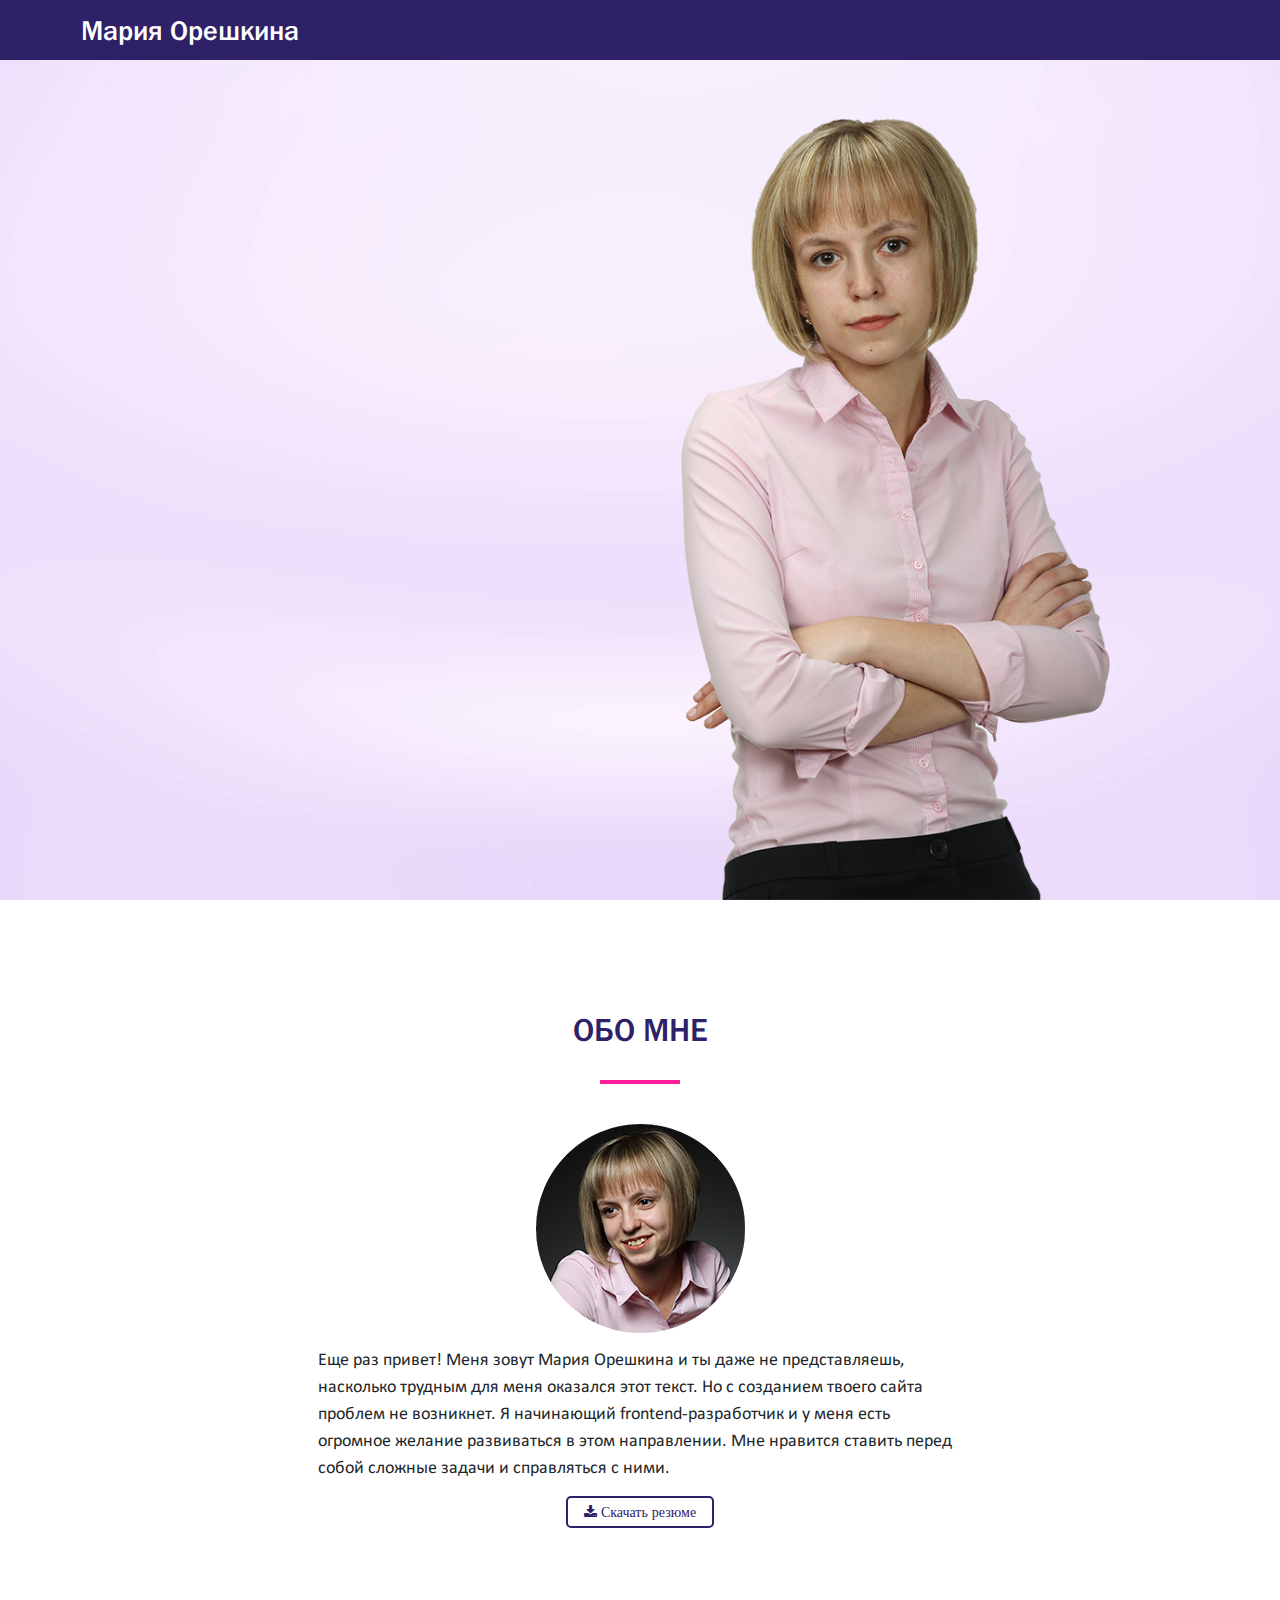
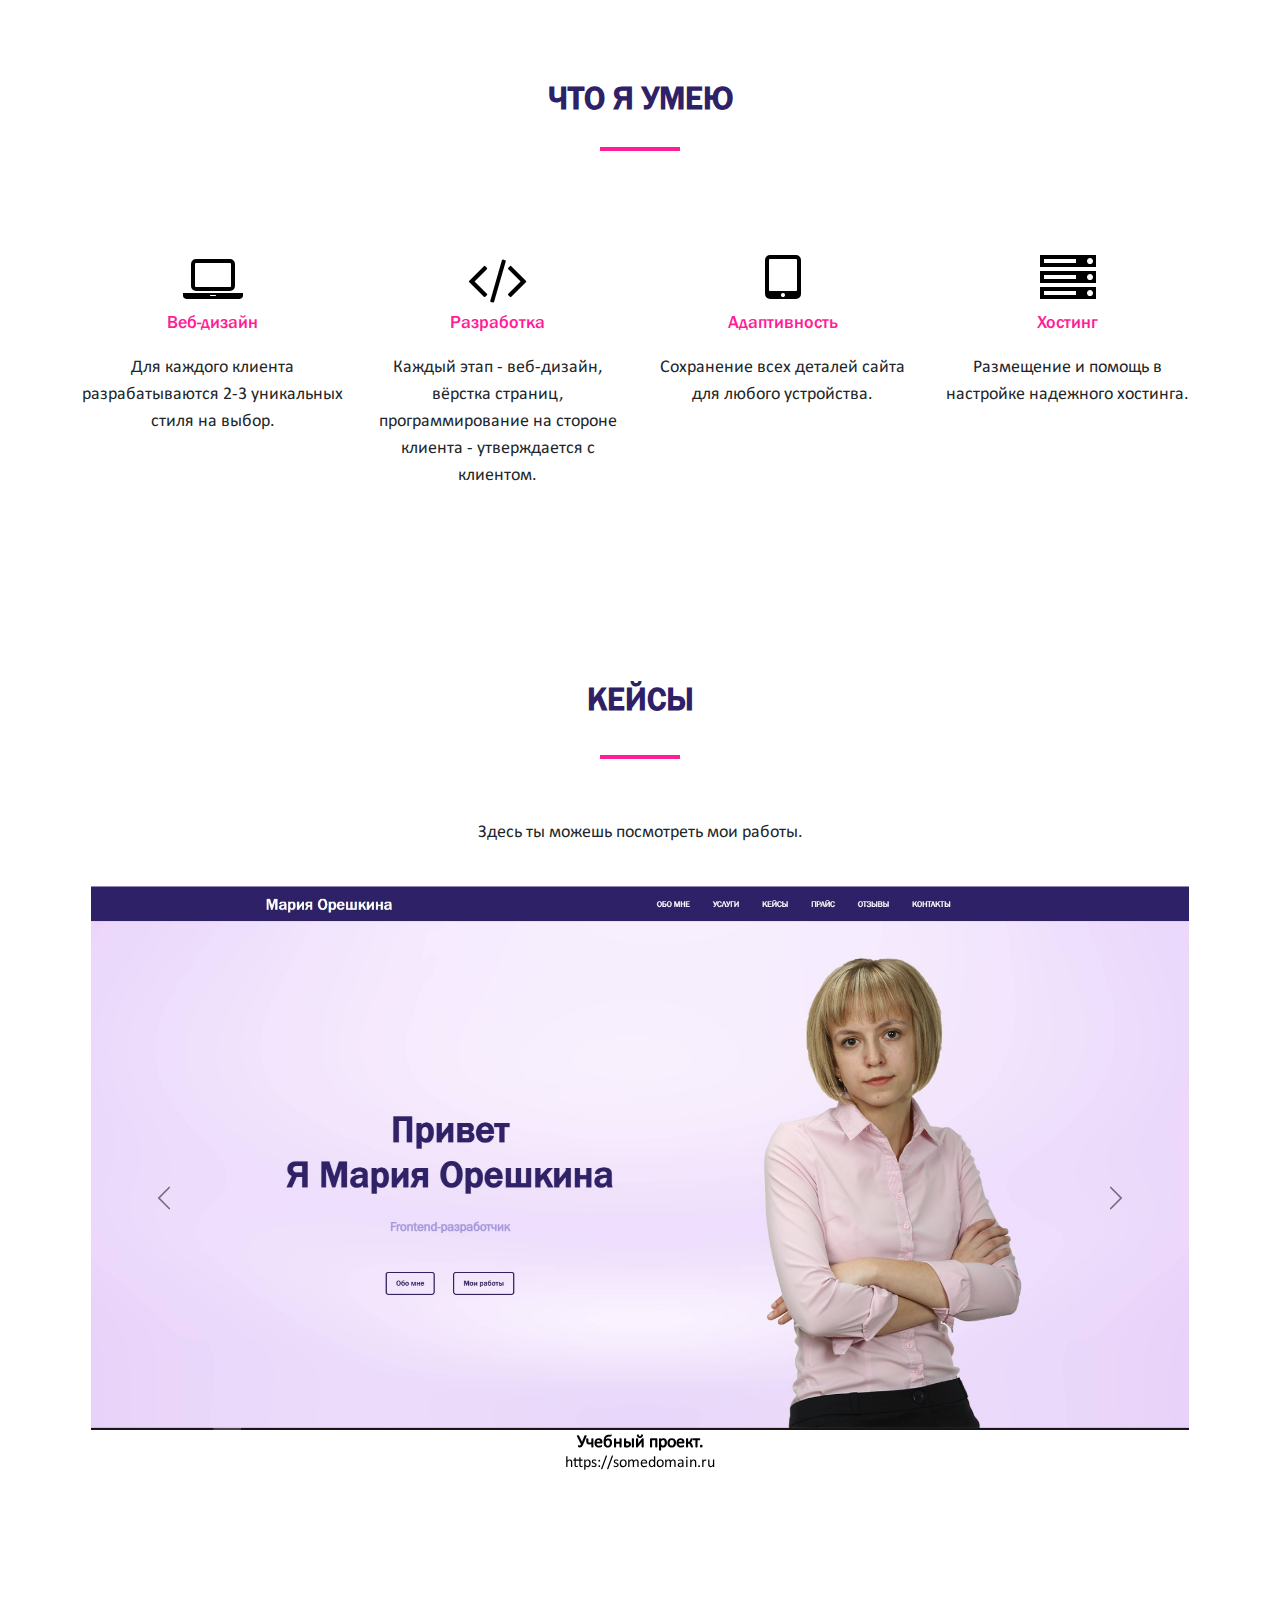
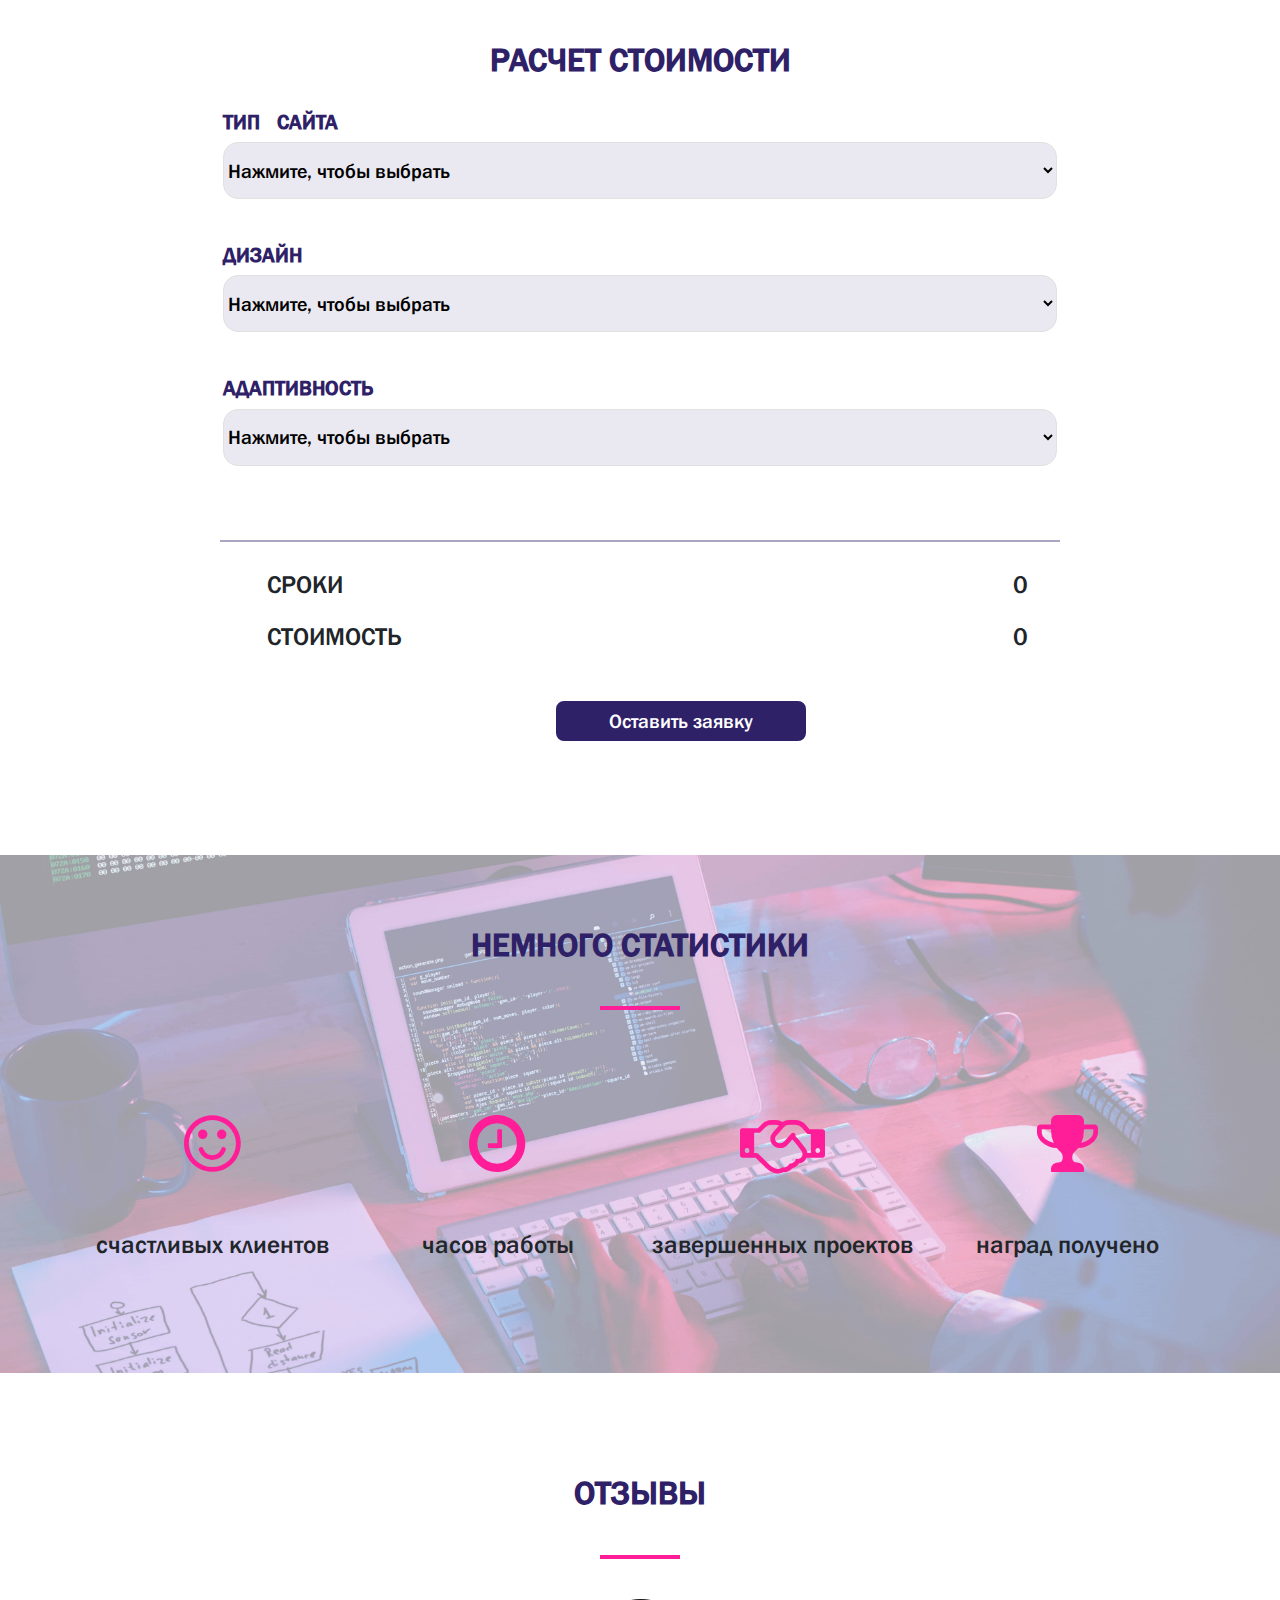
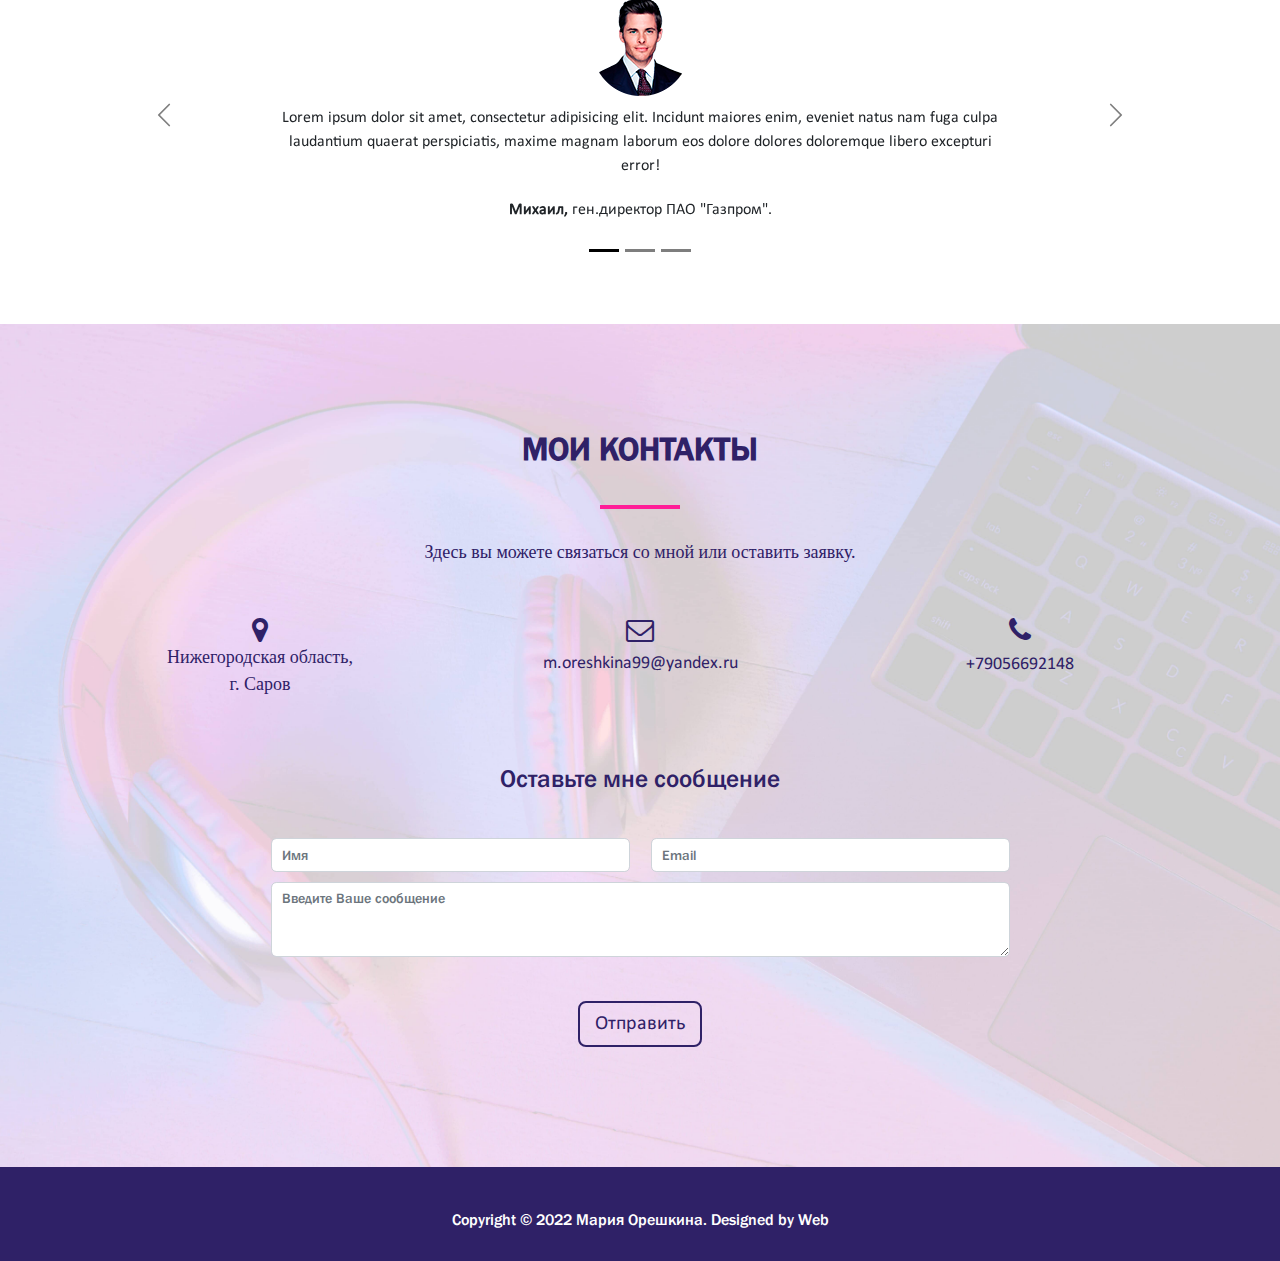
==== commit c35af40f: "Add files via upload" ====
--- a/src/index.html
+++ b/src/index.html
@@ -11,7 +11,6 @@
     <link rel="stylesheet" href="css/fonts.css">
     <link rel="stylesheet" href="css/magnific-popup.css">
     <link rel="stylesheet" href="css/animate.css">
-    <link rel="stylesheet" href="css/fotorama.css">
     <link rel="stylesheet" href="css/preloader.css">
     <link rel="stylesheet" href="css/style.css">
 </head>
@@ -103,7 +102,7 @@
 
                 <div class="row justify-content-center">
                     <div class="col-6 col-sm-5 col-md-4 col-lg-2 text-center">
-                        <button class="btn"><i class="fa fa-download" aria-hidden="true">  Скачать резюме</i></button>
+                        <button class="btn"><i class="fa fa-download" aria-hidden="true"> Скачать резюме</i></button>
                     </div>
                 </div>
             </div>
@@ -146,7 +145,7 @@
 
         <section class="case section" id="my_cases">
 
-            <div class="case_container container">
+            <div class="case_container container text-center">
                 <div class="row justify-content-center">
                     <div class="col-12 col-sm-6 col-md-2 text-center">
                         <h2>Кейсы</h2>
@@ -159,26 +158,37 @@
                     </div>
                 </div>
 
-                <div class="fotorama" data-loop="true" data-fit="none" data-width="100%" data-height="100%">
-                    <div class="mx-auto d-block">
-                        <a class="image-popup image-fluid" href="../src/img/case1.png"><img class="lazy" src="../src/img/case1.png?tr=h-1,w-1:w-400,h-300" data-src="../src/img/case1.png?tr=w-400,h-300"></a>
-                        <div class="col-3 brief">
-                            <h4>Клиент:</h4>
-                            <p>Название компании</p>
-                            <h4>Сайт:</h4>
-                            <a href="#">https://www.somedomain.ru</a>
-                        </div>
-                        <div class="col-9 case_info">
-                            <h4>Название проекта</h4>
-                            <p>Lorem ipsum dolor sit amet, consectetur adipisicing elit. Ducimus maxime aspernatur, fugiat modi neque sint temporibus quibusdam, natus inventore adipisci ipsa similique eos dicta expedita vero? Fugit ipsam nemo explicabo, maxime, non magni dolores reiciendis aliquam, dolor unde perspiciatis veritatis.</p>
-                        </div>
-                    </div>
-                    <div class="mx-auto d-block">
-                        <a class="image-popup image-fluid " href="../src/img/case2.png"><img class="lazy" src="../src/img/case2.png?tr=h-1,w-1:w-400,h-300" data-src="../src/img/case1.png?tr=w-400,h-300"></a>
-                    </div>
-                    <div class="mx-auto d-block ">
-                        <a class="image-popup image-fluid " href="../src/img/case3.png"><img class="lazy" src="../src/img/case3.png?tr=h-1,w-1:w-400,h-300" data-src="../src/img/case1.png?tr=w-400,h-300"></a>
-                    </div>
+                <div id="carousel_cases" class="carousel carousel-dark slide container" data-bs-ride="carousel">
+                    <div class="carousel-inner">
+                        <div class="carousel-item active" data-bs-interval="10000">
+                            <p>
+                                <a class="image-popup" href="../src/img/case1.jpg">
+                                    <img src="../src/img/case1.jpg" alt=""></a>
+                            </p>
+                            <div class="carousel-caption d-none d-md-block caseInner">
+                                <p>Учебный проект.</p>
+                                <a href="#">https://somedomain.ru</a>
+                            </div>
+                        </div>
+                        <div class="carousel-item" data-bs-interval="2000">
+                            <p>
+                                <a class="image-popup" href="../src/img/case2.jpg">
+                                    <img src="../src/img/case2.jpg" alt=""></a>
+                            </p>
+                            <div class="carousel-caption d-none d-md-block caseInner">
+                                <p>Учебный проект.</p>
+                                <a href="#">https://somedomain.ru</a>
+                            </div>
+                        </div>
+                    </div>
+                    <button class="carousel-control-prev arrow" type="button" data-bs-target="#carousel_cases" data-bs-slide="prev">
+                        <span class="carousel-control-prev-icon" aria-hidden="true"></span>
+                        <span class="visually-hidden">Предыдущий</span>
+                    </button>
+                    <button class="carousel-control-next arrow" type="button" data-bs-target="#carousel_cases" data-bs-slide="next">
+                        <span class="carousel-control-next-icon" aria-hidden="true"></span>
+                        <span class="visually-hidden">Следующий</span>
+                    </button>
                 </div>
             </div>
         </section>
@@ -232,43 +242,67 @@
 
                 <div class="row justify-content-center price_btn">
                     <div class="col-6 col-sm-5 col-md-4 col-lg-2 text-center">
-                        <button type="button" class="btn btn-primary btn-modal" data-bs-toggle="modal" data-bs-target="#exampleModal">Оставить заявку</button>
+                        <!-- Кнопка-триггер модального окна -->
+                        <button type="button" class="price-btn" data-bs-toggle="modal" data-bs-target="#exampleModal">Оставить заявку</button>
+
+                        <!-- Модальное окно -->
                         <div class="modal fade" id="exampleModal" tabindex="-1" aria-labelledby="exampleModalLabel" aria-hidden="true">
                             <div class="modal-dialog">
                                 <div class="modal-content">
                                     <div class="modal-header">
                                         <h5 class="modal-title" id="exampleModalLabel">Оставить заявку</h5>
-                                        <button type="button" class="btn-close" data-bs-dismiss="modal" aria-label="Close"></button>
+                                        <button type="button" class="btn-close" data-bs-dismiss="modal" aria-label="Закрыть"></button>
                                     </div>
-                                    <div class="modal-body request container">
-                                        <p>Вы выбрали:</p>
-                                        <div class="row">
-                                            <div class="col-2 chosen type">Тип сайта: </div>
-                                            <div class="col-2 offset-7 chosen text">...</div>
-                                            <div class="col-2 chosen design">Дизайн:</div>
-                                            <div class="col-2 offset-7 chosen text">...</div>
-                                            <div class="col-2 chosen adaptive">Адаптивность:</div>
-                                            <div class="col-2 offset-7 chosen text">...</div>
-                                            <div class="col-2 chosen adaptive">Стоимость:</div>
-                                            <div class="col-2 offset-7 chosen text">...</div>
-                                        </div>
-                                        <p class="msg">Оставьте свои контакты и я свяжусь с вами в ближайшее время.</p>
-                                        <div class="form-floating mb-3">
-                                            <input type="name" class="form-control" id="floatingInput" placeholder="Имя">
-                                            <label for="floatingInput">Имя</label>
-                                        </div>
-                                        <div class="form-floating mb-3">
-                                            <input type="tel" class="form-control" id="floatingInput" placeholder="Телефон">
-                                            <label for="floatingInput">Телефон</label>
-                                        </div>
-                                        <div class="form-floating">
-                                            <input type="email" class="form-control" id="floatingPassword" placeholder="name@example.com">
-                                            <label for="floatingPassword">Email</label>
-                                        </div>
+                                    <div class="modal-body">
+                                        <form>
+                                            <div class="row">
+                                               <p>Оставьте свои контактные данные и я свяжусь с Вами в ближайшее время.</p>
+                                                <div class="col">
+                                                    <input type="text" class="form-control" placeholder="Имя*" aria-label="Имя">
+                                                </div>
+                                                <div class="col">
+                                                    <input type="text" class="form-control" placeholder="Email*" aria-label="Email">
+                                                </div>
+                                            </div>
+                                            <div class="input-group mb-3">
+                                                <label class="input-group-text" for="modalTypeSite">Тип сайта*</label>
+                                                <select class="form-select" id="modalTypeSite">
+                                                    <option selected>Выберите...</option>
+                                                    <option value="1">Сайт-визитка</option>
+                                                    <option value="2">Корпоративный-сайт</option>
+                                                    <option value="3">Интернет-магазин</option>
+                                                </select>
+                                            </div>
+                                            <div class="input-group mb-3">
+                                                <label class="input-group-text" for="modalDesign">Дизайн*</label>
+                                                <select class="form-select" id="modalDesign">
+                                                    <option selected>Выберите...</option>
+                                                    <option value="1">Шаблонный</option>
+                                                    <option value="2">Уникальный</option>
+                                                    <option value="3">WOW-дизайн</option>
+                                                </select>
+                                            </div>
+                                            <div class="input-group mb-3">
+                                                <label class="input-group-text" for="V">Адаптивность*</label>
+                                                <select class="form-select" id="modalAdapt">
+                                                    <option selected>Выберите...</option>
+                                                    <option value="1">Только ПК</option>
+                                                    <option value="2">Только мобильный</option>
+                                                    <option value="3">ПК+Мобильный</option>
+                                                </select>
+                                            </div>
+                                            <br>
+                                            <p>При необходимости прикрепите макет или референс и опишите Вашу идею более детально. </p>
+                                            <div class="input-group mb-3">
+                                                <input type="file" class="form-control" id="inputGroupFile01">
+                                            </div>
+                                            <div class="form-floating">
+                                                <textarea class="form-control" placeholder="Комментарии к заказу" id="modalMsg" style="height:100px"></textarea>
+                                            </div>
+                                        </form>
                                     </div>
                                     <div class="modal-footer">
                                         <button type="button" class="btn btn-primary">Отправить</button>
-                                        <button type="button" class="btn btn-secondary" data-bs-dismiss="modal">Отменить</button>
                                     </div>
                                 </div>
                             </div>
@@ -449,19 +483,19 @@
         </section>
 
         <div class="map">
-            <script type="text/javascript" charset="utf-8" async src="https://api-maps.yandex.ru/services/constructor/1.0/js/?um=constructor%3Ade6ada6f165e57483ea33b211d189bbae4606ac2338d7ebc45e7b7cfb50b80fe&amp;width=100%25&amp;height=582&amp;lang=ru_RU&amp;scroll=false"></script>
+            <script type="text/javascript" charset="utf-8" async src="https://api-maps.yandex.ru/services/constructor/1.0/js/?um=constructor%3Ade6ada6f165e57483ea33b211d189bbae4606ac2338d7ebc45e7b7cfb50b80fe&amp;width=100%25&amp;height=366&amp;lang=ru_RU&amp;scroll=false"></script>
         </div>
 
         <footer>
             <p>Copyright &#169; 2022 Мария Орешкина. Designed by Web</p>
         </footer>
 
-        <script src="js/bootstrap.bundle.min.js"></script>
+
         <script src="js/jquery-3.6.0.min.js"></script>
         <script src="js/jquery.maskedinput.min.js"></script>
         <script src="js/jquery.magnific-popup.min.js"></script>
-        <script src="js/fotorama.js"></script>
         <script src="js/wow.min.js"></script>
+        <script src="js/bootstrap.bundle.min.js"></script>
         <script src="js/myScript.js"></script>
     </main>
 </body>
--- a/src/css/style.css
+++ b/src/css/style.css
@@ -79,7 +79,7 @@
 .main {
     width: 100%;
     height: 100%;
-    background: url(../img/foto.png) 80% 100%/auto 87% no-repeat, url(../img/bg-1.jpg) center/cover no-repeat;
+    background: url(../img/foto.png) 80% 100%/auto 87% no-repeat, url(../img/bgMain.jpg) center/cover no-repeat;
 }
 
 .title__container {
@@ -266,7 +266,7 @@
 }
 
 .skills {
-    background: url(../img/bg4.png) center/cover fixed no-repeat;
+    background: url(../img/bgSkills.jpg) center/cover fixed no-repeat;
     padding-top: 110px;
     padding-bottom: 96px;
 }
@@ -352,17 +352,6 @@
     width: 100%;
 }
 
-.case input {
-    display: block;
-    text-align: center;
-    color: white;
-    font-size: 20px;
-    border-radius: 8px;
-    transform: scale(1);
-    background: #66b5ae;
-    margin-top: 20px;
-}
-
 .case a {
     color: #000;
     text-decoration: none;
@@ -375,13 +364,12 @@
     color: #66b5ae;
 }
 
-.case input:active {
-    transform: scale(1.1);
-    background-color: #66b5ae;
-}
-
-.case input:visited {
-    background-color: #66b5ae;
+.caseInner p{
+    color: #000;
+    font-size: 18px;
+    font-weight: bold;
+    margin-bottom: -10px;
+    padding-bottom: 5px;
 }
 
 @media (max-width: 920px) {
@@ -418,6 +406,27 @@
     word-spacing: 12px;
     color: #2f2167;
     font-weight: 600;
+}
+
+.price-btn{
+    background-color: #2f2167;
+    border: 2px solid #2f2167;
+    border-radius: 8px;
+    height: 40px;
+    width: 250px;
+    color: #fff;
+    font-size: 20px;
+}
+
+.price-btn:hover{
+    opacity: 0.7;
+    transition: 0.2s;
+}
+
+.modal-body p{
+    font-size: 15px;
+    text-transform: none;
+    text-align: justify;
 }
 
 .form-select-indicator {
@@ -439,14 +448,6 @@
     opacity: 1;
 }
 
-.price_btn input {
-    background-color: rgba(47, 33, 103, 0.7);
-}
-
-.price_btn input:hover {
-    background-color: #2f2167;
-}
-
 .request div{
     font-size: 18px;
     font-weight: 200;
@@ -477,7 +478,7 @@
 
 .statistics {
     width: 100%;
-    background: url(../img/bg5.png) center/cover no-repeat;
+    background: url(../img/bgStat.jpg) center/cover no-repeat;
     padding-bottom: 96px;
 }
 
@@ -518,16 +519,6 @@
     transition: 1s;
 }
 
-/*.clearfix:before,
-.clearfix:after{
-    content: " ";
-    display: table;
-}
-
-clearfix:after{
-    clear: both;
-}*/
-
 .statistics p {
     font-size: 25px;
     font-weight: 500;
@@ -569,7 +560,7 @@
 
 .my_contact {
     margin-top: 92px;
-    background: url(../img/bg6.png) center/cover no-repeat;
+    background: url(../img/bgContact.jpg) center/cover no-repeat;
 }
 
 .my_contact h2 {
